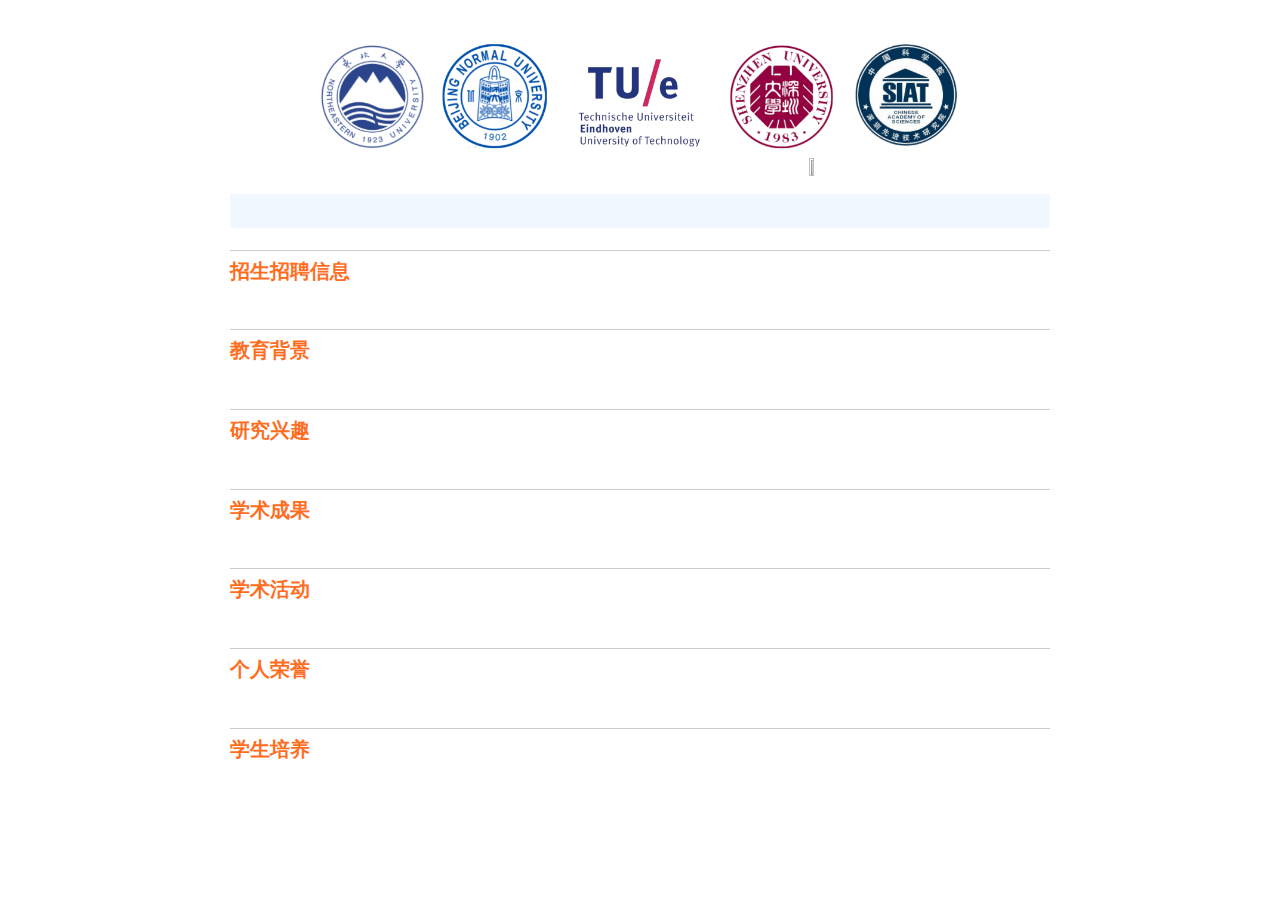
==== index.html @ f5d8425d "Site updated: 2023-06-19 11:44:27" ====
<!DOCTYPE html>
<html>
<head>
    <title>Jincheng Jiang(江锦成)</title>
    <meta charset="UTF-8">
    <meta name="viewport" content="width=device-width, initial-scale=1">
    <link href="https://maxcdn.bootstrapcdn.com/font-awesome/4.7.0/css/font-awesome.min.css" rel="stylesheet">
    <link rel="stylesheet" href="/style.css">
<meta name="generator" content="Hexo 6.1.0"></head>

<body>
    <div id="resume">
    <div id='pic' style="display: flex; align-items: center; justify-content: center;">
        <img src='logos.png' style='width:80%; height:80%;'></img>
    </div>
    <header id="header" class="clear" style='display: flex;'>
        <div style='width:70%'>
            <div>
                <h1 class="name"></h1>
                <h2 class="label"></h2>
            </div>

            <span class="location">
                
            </span>


            <div id="contact">
                
            </div>
            </div>

            <div style="display: flex; align-items: center; justify-content: center;">
                <img src='photo.jpg' style='height: 84%; width: 50%;object-fit: contain'></img>
            </div>
    </header>

    <section class="section main-summary">
        <section>
            <div>
                <p></p>
            </div>
        </section>
    </section>

        <section class="section">
        <header>
            <h2 class="section-title">招生招聘信息</h2>
        </header>
        
    </section>

    <section class="section">
        <header>
            <h2 class="section-title">教育背景</h2>
        </header>

        <section id="education">
            

        </section>
    </section>

<section class="section">
        <header>
            <h2 class="section-title">研究兴趣</h2>
        </header>
        
    </section>


    <section class="section">
        <header>
            <h2 class="section-title">学术成果</h2>
        </header>
        
    </section>

<section class="section">
        <header>
            <h2 class="section-title">学术活动</h2>
        </header>
        
    </section>

    <section class="section">
        <header>
            <h2 class="section-title">个人荣誉</h2>
        </header>
        
    </section>


<section class="section">
        <header>
            <h2 class="section-title">学生培养</h2>
        </header>
        
    </section>


</div>
    <footer>
</footer>
</body>

</html>
---- style.css ----
body {
    line-height: 1;
}

ol,
ul {
    list-style: none;
}

blockquote,
q {
    quotes: none;
}

blockquote:before,
blockquote:after,
q:before,
q:after {
    content: none;
}

table {
    border-collapse: collapse;
    border-spacing: 0;
}


/****************
*	COMMONS
****************/

body,
html {
    font-family: "Helvetica Neue", Helvetica, Arial, "Lucida Grande", sans-serif;
    font-size: 13px;
    color: #40484f;
    font-weight: 400;
    letter-spacing: 0;
    line-height: 1.46153846;
    text-align: left;
    -webkit-text-size-adjust: 100%;
}

p {
    display: block;
    margin-bottom: 1.3em;
}

a {
    color: #0095ff;
    text-decoration: none;
}

a:hover {
    color: #0c65a5;
    text-decoration: underline;
}

ul {
    margin-top: 1rem;
}

li {
    list-style-type: square;
    list-style-position: outside;
    margin-left: 1.3em;
}

.highlights>li>p {
    margin-bottom: 0.5em;
}

h1 {
    font-size: 2rem;
}

h2 {
    font-size: 1.67rem;
}

h3 {
    font-size: 1.27rem;
}

em {
    color: #757575;
}

blockquote {
    margin-bottom: 1em;
}

strong {
    font-weight: 700;
}


/* main container */

#resume {
    padding: 1rem;
    margin-top: 2rem;
}


/* every section wrapper */

.section {
    margin-bottom: 1rem;
}

section .location {
    margin-right: .5em;
    color: #606d76;
    font-weight: 700;
}

#contact {
    margin-top: .5rem;
}

#profiles .item {
    padding: 0;
}

#header>#profiles,
#header>#contact,
#skills,
#languages,
#interests {
    display: -webkit-box;
    display: -moz-box;
    display: -ms-flexbox;
    display: -webkit-flex;
    display: flex;
    -webkit-flex-flow: row wrap;
    flex-flow: row wrap;
    -webkit-justify-content: flex-start;
    justify-content: flex-start;
}

#header>div {
    line-height: 1.5;
}

#header>div>div {
    margin-right: 1.2em;
}

#header h1.name {
    font-size: 2.8rem;
    font-weight: 100;
    line-height: 100%;
}

#header h2.label {
    color: #202931;
    font-size: 1.47rem;
    font-weight: 300;
}

#header .picture {
    width: 11em;
    float: right;
    border-radius: 4px;
}

footer {
    text-align: center;
    color: #40484f;
    font-size: 1rem;
    min-height: 3rem;
    line-height: 3rem;
    margin-top: 1rem;
    margin-bottom: 1rem;
}

.main-summary {
    background: #f1f8ff;
    padding: 1.2em 1em;
    margin-top: 1rem;
}

.main-summary p {
    margin: .15em 0 0;
}

h2.section-title {
    display: inline-block;
    background: #fff;
    padding: 0 1em 0.3em 0;
    color: #ff6d1f;
    text-transform: uppercase;
    font-weight: 600;
    border: none;
    font-size: 1.5rem;
}

.section>header {
    position: relative;
}

.fa {
    margin-right: 0.25em;
}

.section>header::after {
    position: absolute;
    left: 0;
    top: .7em;
    height: 1px;
    background: #ccc;
    content: "";
    width: 100%;
    z-index: -100;
    display: block;
}

.section.main-summary>section {
    margin: 0;
}

.section>section>header {
    font-size: 1.38rem;
    position: relative;
    margin-top: .7em;
}

.section>section>header:first-of-type {
    margin: 0;
}

.section>section>header .space-left {
    position: absolute;
    left: -1.56rem;
    top: 5px;
    color: #aaa;
    line-height: 1;
    opacity: 0;
}

.position,
.company,
.organization,
.institution,
.contribution,
.date,
.area,
.course,
.studyType,
.title,
.awarder {
    display: inline;
}

.position,
.studyType,
.area,
.course,
.title,
.language,
.name {
    font-weight: 600;
}

.company::before,
.organization::before,
.awarder::before {
    content: "at "
}

.company,
.institution,
.contribution,
.organization,
.awarder {
    color: #606d76;
    font-weight: 400;
}

.section header .date {
    font-size: 1rem;
    display: inline-table;
    padding: .1em 0;
    font-weight: 600;
}

ul.keywords,
ul.courses {
    margin-top: .5em;
}

ul.keywords li,
ul.courses li {
    display: inline-block;
    margin: 2px 2px 2px 0;
    padding: 4px 5px 5px;
    font-size: .9rem;
    line-height: 1;
    text-transform: lowercase;
    color: #3e6d8e;
    background-color: #dfeaf1;
    border: 0 solid #dfeaf1;
    white-space: nowrap;
}

ul.keywords li:hover,
ul.courses li:hover {
    background: #dfeaf0;
}

.item {
    padding: .5em 0;
}

.gpa {
    padding-bottom: .5em;
}

.location {
    padding-bottom: .5em;
}

.fa.social {
    font-size: 1.1em;
}


/* Social Media Brand Colors */

.google-plus {
    color: #dd4b39;
}

.tumblr {
    color: #32506d;
}

.foursquare {
    color: #0072b1;
}

.facebook {
    color: #3b5998;
}

.linkedin {
    color: #007bb6;
}

.pinterest {
    color: #cb2027;
}

.dribbble {
    color: #ea4c89;
}

.instagram {
    color: #517fa4;
}

.twitter {
    color: #00aced;
}

.soundcloud {
    color: #ff3a00;
}

.wordpress {
    color: #21759b;
}

.youtube {
    color: #bb0000;
}

.github {
    color: #171515;
}

.stack-overflow {
    color: #828386;
    position: relative;
}

.flickr {
    color: #ff0084;
}

.stack-overflow::after {
    position: absolute;
    left: 0;
    content: '\f16c';
    color: #f68a1f;
    overflow: hidden;
    height: 100%;
}

.telegram {
    color: #2291c3;
}

#languages .item,
#skills .item,
#interests .item {
    width: 15em;
    padding: 0 .5em .5em 0;
    border-bottom: none;
}

#skills .item {
    width: 16em;
}

#skills .item .keywords {
    width: 15em;
}


/* Skill chart */

.level {
    margin-bottom: .5em;
}

.level .bar {
    border: 1px solid #ddd;
    display: block;
    width: 10em;
    height: 5px;
    position: relative;
}

.level .bar::after {
    position: absolute;
    content: " ";
    top: 0;
    left: 0;
    background: black;
    height: 5px;
}

.level.beginner .bar::after {
    background: #EB5F51;
    width: 2.5em;
}

.level.intermediate .bar::after {
    background: #ffdf1f;
    width: 5em;
}

.level.advanced .bar::after,
.level.fluent .bar::after {
    background: #5CB85C;
    width: 7.5em;
}

.level.master .bar::after,
.level.native.speaker .bar::after {
    background: #59C596;
    width: 10em;
}

#references .item {
    padding-left: .5em;
    border-left: 5px solid #ff6d1f;
}

.toggle-item {
    visibility: hidden;
}

/******************
*	HELPER CLASSES
******************/

.clear::after {
    content: "";
    display: table;
    clear: both;
}

.display {
    display: block;
    opacity: 1 !important;
}

.margin1 {
    margin-bottom: .5rem;
}


/****************
*		TABLET
****************/

@media screen and (min-width: 602px) {
    #resume {
        width: 80%;
        margin: 0 auto;
    }
}


/****************
*		LAPTOP
****************/

@media screen and (min-width: 1025px) {
    li {
        margin-left: 1.5em;
    }

    #resume {
        width: 820px;
        margin: 2rem auto;
    }

    .section>section>header .space-left {
        opacity: 1;
        cursor: pointer;
    }

    .section>section {
        margin-left: 1.67rem;
    }

    .toggle-item {
        transform: translate(-9999px);
    }

    .toggle-item+label {
        display: block;
        margin-top: -16px;
    }

    .toggle-item:checked+label:after {
        content: '\f0d7';
    }

    .toggle-item+label:after {
        float: left;
        cursor: pointer;
        margin-left: -20px;
        color: #aaa;
        font-size: 16px;
        content: '\f0da';
        font-family: Fontawesome;
    }

    .toggle-item~.item {
        height: 0;
        opacity: 0;
    }

    .toggle-item:checked~.item {
        height: auto;
        opacity: 1;
        transition: all .5s linear;
    }

    .company::before,
    .institution::before,
    .contribution::before,
    .organization::before,
    .awarder::before {
        content: "| ";
    }

    .header-left {
        float: left;
        width: 70%;
        word-break: normal;
    }

    .section header .date {
        float: right;
        padding: .2em;
    }

    .display {
        display: none;
    }

    .display:not(.none) {
        display: block;
    }
}

@media print {
    #resume {
        margin: 0;
        padding: 0;
        -ms-word-wrap: break-word;
        word-wrap: break-word;
        line-height: 1.3;
        /*font-family: Arial, Georgia, "Lucida Grande", sans-serif;*/
    }

    @page {
        margin: 1cm 1.4cm;
    }

    .item-count {
        display: none;
    }

    .company::before,
    .institution::before,
    .organization::before,
    .awarder::before {
        content: "at ";
    }

    .main-summary {
        padding: 2rem 0;
    }

    .section {
        margin: .8rem 0;
        padding: 0;
    }

    .section header {
        padding-bottom: .15rem;
    }

    .section .location {
        padding-bottom: .15rem;
    }

    .stack-overflow::after {
        content: "";
    }

    .fa.social {
        color: #828386;
    }

    ul {
        margin-top: .4em;
    }

    ul,
    li {
        padding: 0;
    }

    ul.keywords li,
    ul.courses li {
        margin: 0;
        padding: 0;
        font-size: .8rem;
        text-transform: lowercase;
    }

    ul.keywords li::after,
    ul.courses li::after {
        padding: 0 0 0 .1rem;
        content: " |";
    }

    ul.keywords::before,
    ul.courses::before {
        font-size: .8rem;
        font-weight: 600;
    }

    ul.keywords::before {
        content: "Skills acquired: ";
    }

    #skills .keywords::before {
        content: '';
    }

    .section p {
        margin: 0;
        padding: 0;
    }

    ul.courses::before {
        content: "Major courses: ";
    }

    ul.keywords li:last-of-type::after,
    ul.courses li:last-of-type::after {
        content: "";
    }

    .level em {
        font-style: normal;
        padding: .1em 0;
    }

    .level .bar {
        display: none;
    }

    #profiles .item {
        padding: 0;
    }

    .item.display {
        display: block;
        opacity: 1 !important;
    }

    .content{
        text-align: justify;
        float: left;
        color: #5CB85C;
    }
}
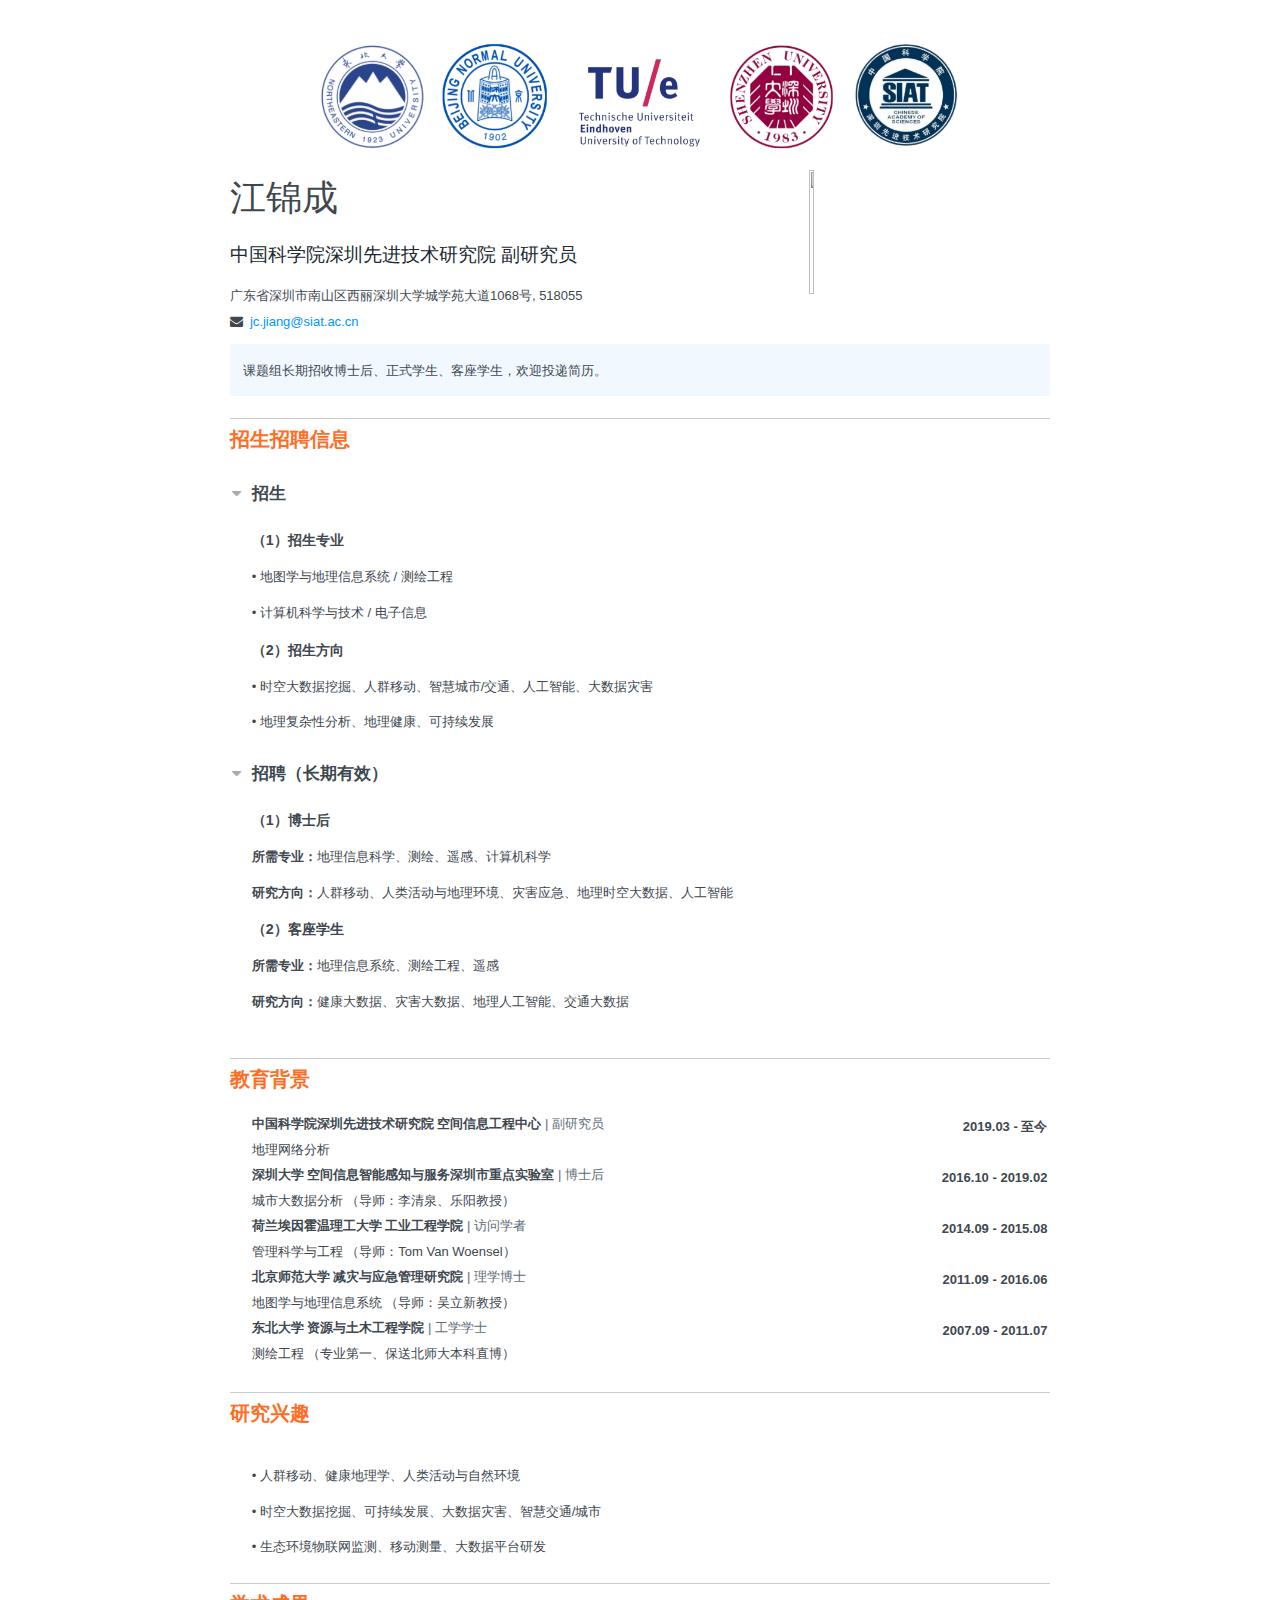
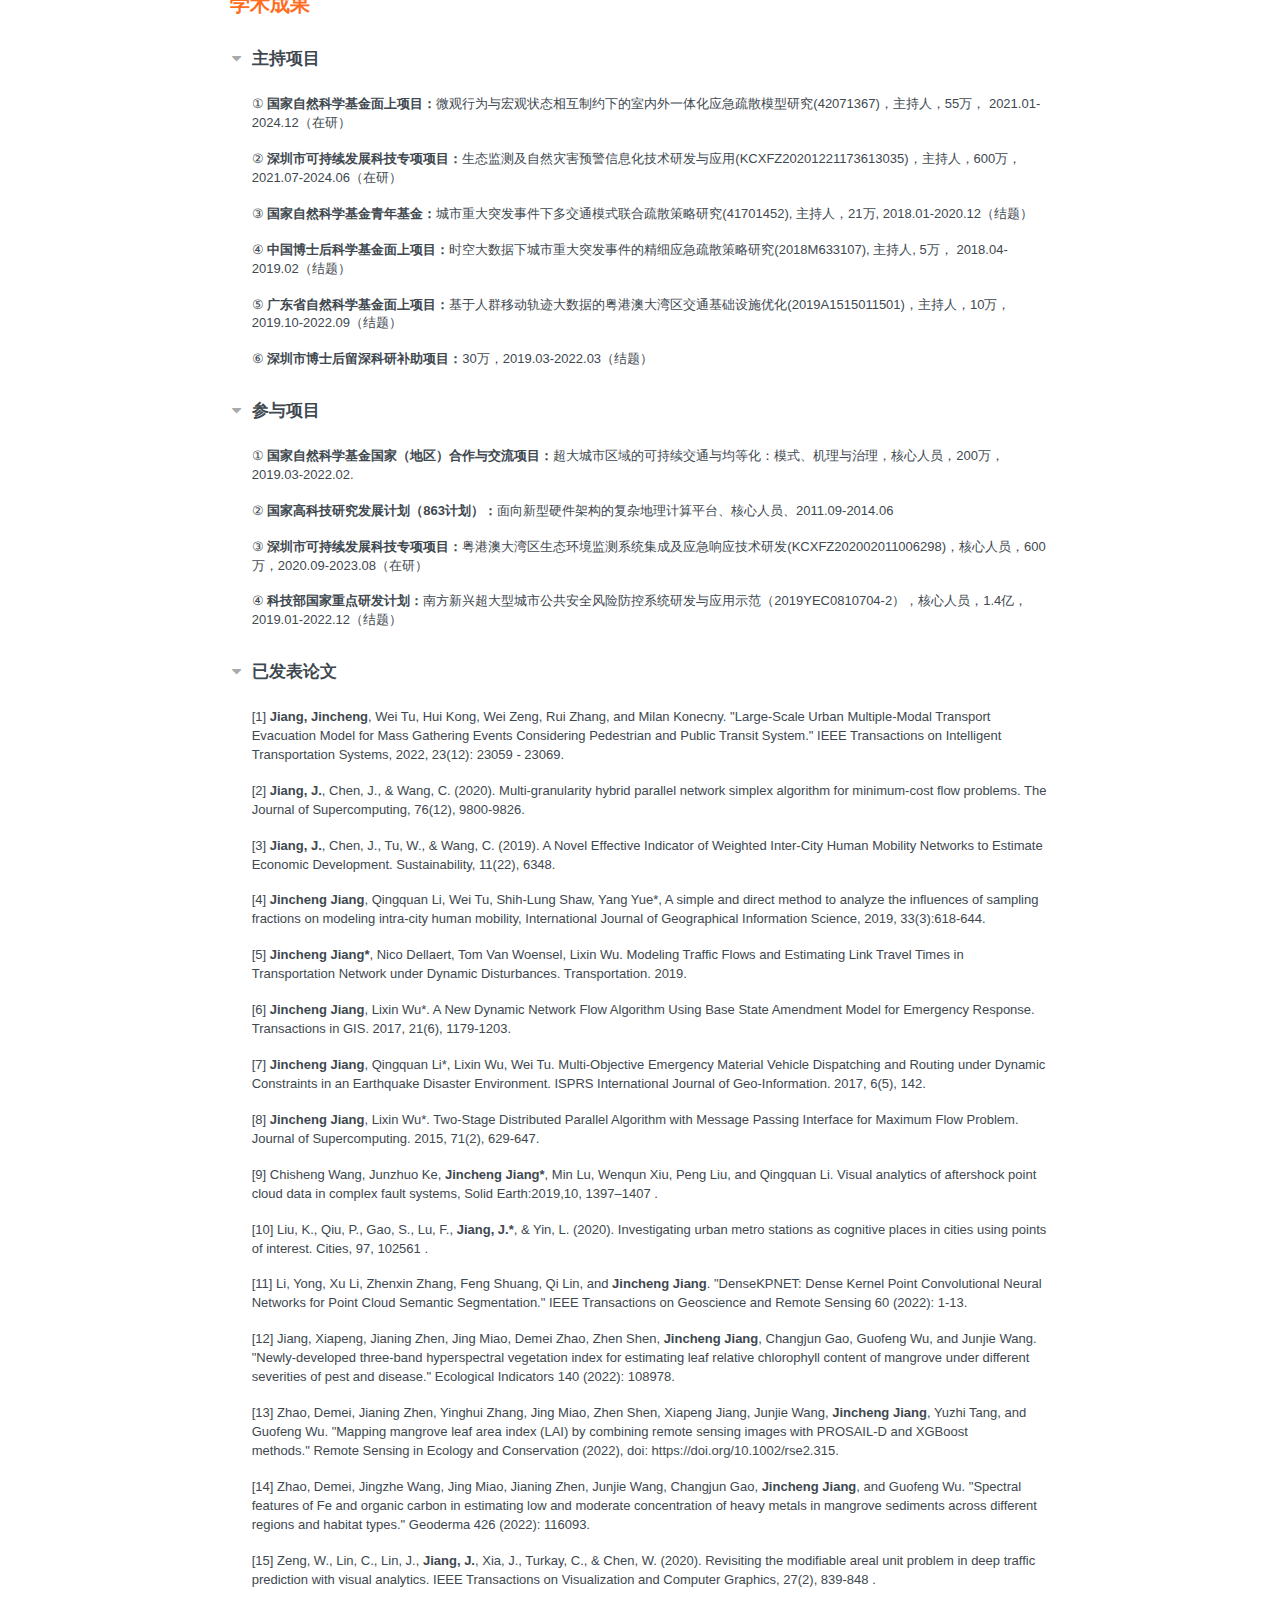
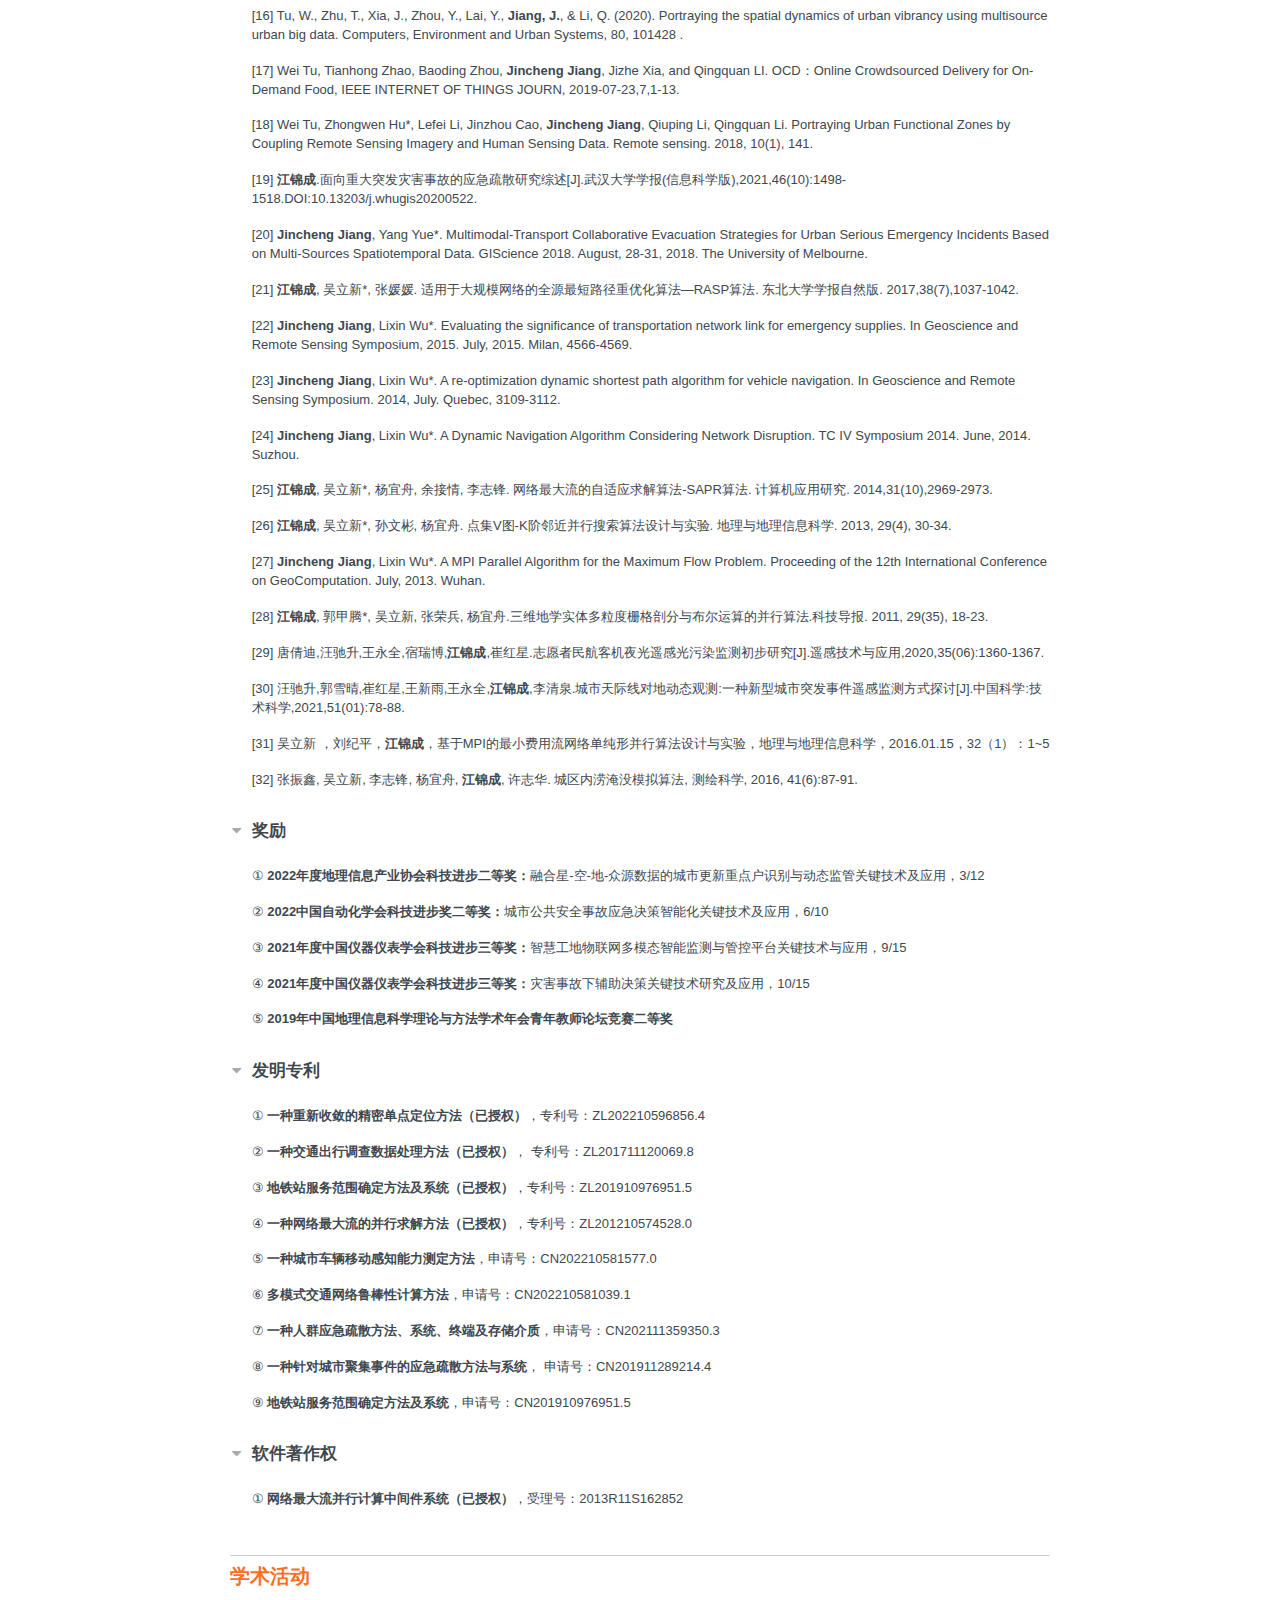
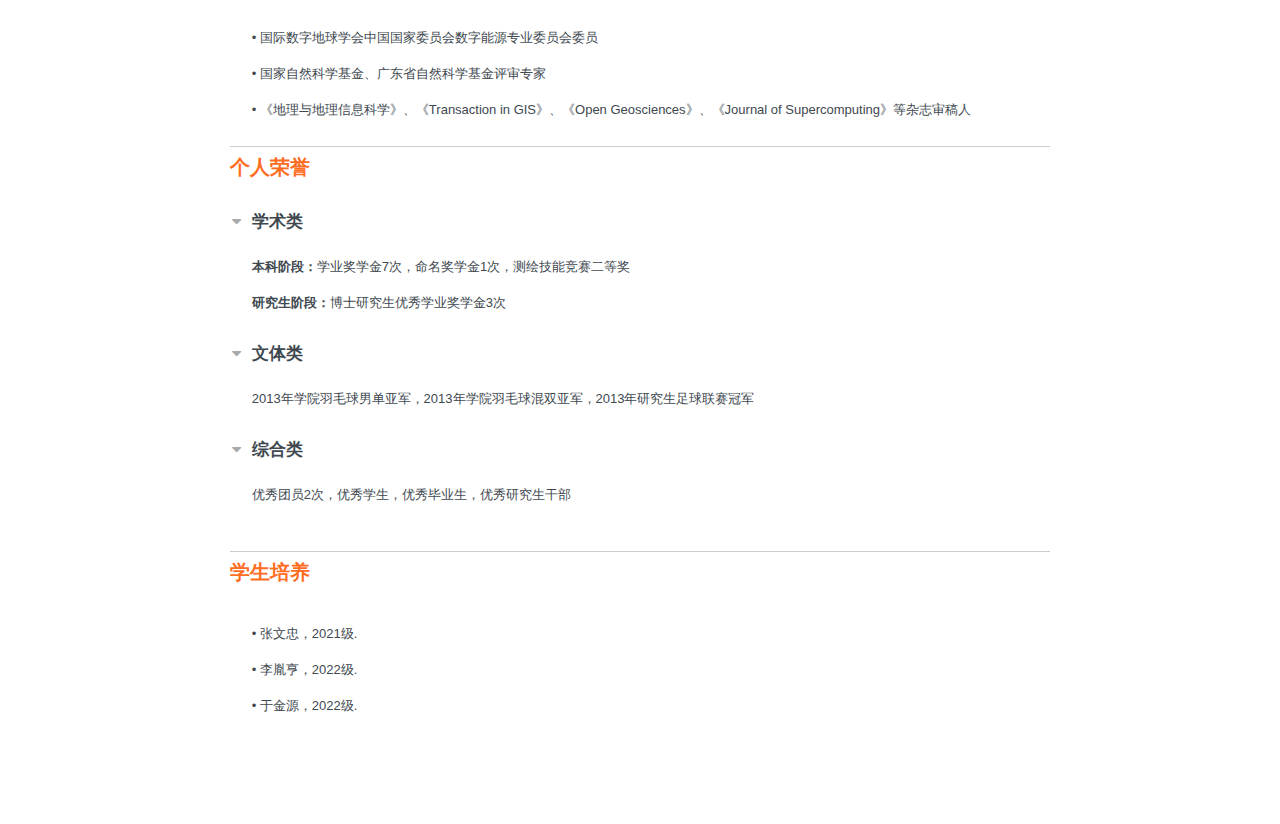
==== commit fa865e6b: "Site updated: 2023-06-19 11:53:36" ====
--- a/index.html
+++ b/index.html
@@ -16,16 +16,23 @@
     <header id="header" class="clear" style='display: flex;'>
         <div style='width:70%'>
             <div>
-                <h1 class="name"></h1>
-                <h2 class="label"></h2>
+                <h1 class="name">江锦成</h1>
+                <h2 class="label">中国科学院深圳先进技术研究院 副研究员</h2>
             </div>
 
             <span class="location">
                 
+                <span class="address">广东省深圳市南山区西丽深圳大学城学苑大道1068号, 518055</span>
+                
             </span>
 
 
             <div id="contact">
+                
+                <div ">
+                    <span class=" fa fa-envelope"></span>
+                    <a target="_blank" href="mailto:jc.jiang@siat.ac.cn">jc.jiang@siat.ac.cn</a>
+                </div>
                 
             </div>
             </div>
@@ -38,7 +45,7 @@
     <section class="section main-summary">
         <section>
             <div>
-                <p></p>
+                <p>课题组长期招收博士后、正式学生、客座学生，欢迎投递简历。</p>
             </div>
         </section>
     </section>
@@ -48,6 +55,94 @@
             <h2 class="section-title">招生招聘信息</h2>
         </header>
         
+        <section id="project">
+            <section class="project-item">
+                <input id="project-item-1" type="checkbox" class="toggle-item" checked="checked">
+                <label for="project-item-1"></label>
+
+                <header>
+                    <div class="header">
+                        <div class="title" style="font-size: 1.3rem;">
+                            招生
+                        </div>
+                    </div>
+                </header>
+
+                <div class="item">
+                    <div class="summary">
+                         
+                            <p></p>
+                            <span style="font-size: 1.1rem;"><b>（1）招生专业 </b></span>
+                            
+                                <p></p>
+                                <span>• 地图学与地理信息系统 / 测绘工程</span>
+                            
+                                <p></p>
+                                <span>• 计算机科学与技术 / 电子信息</span>
+                            
+                            <p></p>
+                        
+                            <p></p>
+                            <span style="font-size: 1.1rem;"><b>（2）招生方向</b></span>
+                            
+                                <p></p>
+                                <span>• 时空大数据挖掘、人群移动、智慧城市/交通、人工智能、大数据灾害</span>
+                            
+                                <p></p>
+                                <span>• 地理复杂性分析、地理健康、可持续发展</span>
+                            
+                            <p></p>
+                        
+                    </div>
+                </div>
+
+            </section>
+        </section>
+        
+        <section id="project">
+            <section class="project-item">
+                <input id="project-item-2" type="checkbox" class="toggle-item" checked="checked">
+                <label for="project-item-2"></label>
+
+                <header>
+                    <div class="header">
+                        <div class="title" style="font-size: 1.3rem;">
+                            招聘（长期有效）
+                        </div>
+                    </div>
+                </header>
+
+                <div class="item">
+                    <div class="summary">
+                         
+                            <p></p>
+                            <span style="font-size: 1.1rem;"><b>（1）博士后 </b></span>
+                            
+                                <p></p>
+                                <span><b>所需专业：</b>地理信息科学、测绘、遥感、计算机科学</span>
+                            
+                                <p></p>
+                                <span><b>研究方向：</b>人群移动、人类活动与地理环境、灾害应急、地理时空大数据、人工智能</span>
+                            
+                            <p></p>
+                        
+                            <p></p>
+                            <span style="font-size: 1.1rem;"><b>（2）客座学生 </b></span>
+                            
+                                <p></p>
+                                <span><b>所需专业：</b>地理信息系统、测绘工程、遥感</span>
+                            
+                                <p></p>
+                                <span><b>研究方向：</b>健康大数据、灾害大数据、地理人工智能、交通大数据</span>
+                            
+                            <p></p>
+                        
+                    </div>
+                </div>
+
+            </section>
+        </section>
+        
     </section>
 
     <section class="section">
@@ -57,6 +152,116 @@
 
         <section id="education">
             
+            <section class="education-item">
+                <header>
+                    <div class="header">
+                        <div class="course">
+                            中国科学院深圳先进技术研究院  空间信息工程中心
+                        </div>
+                        <div class="institution">
+                            副研究员
+                        </div>
+                        <div class="date">
+                            2019.03 -   至今
+                        </div>
+                    </div>
+                </header>
+
+                <div class="item">
+                    <div class="summary">
+                        <strong></strong> <span>地理网络分析</span>
+                    </div>
+                </div>
+            </section>
+            
+            <section class="education-item">
+                <header>
+                    <div class="header">
+                        <div class="course">
+                            深圳大学  空间信息智能感知与服务深圳市重点实验室
+                        </div>
+                        <div class="institution">
+                            博士后
+                        </div>
+                        <div class="date">
+                            2016.10 - 2019.02
+                        </div>
+                    </div>
+                </header>
+
+                <div class="item">
+                    <div class="summary">
+                        <strong></strong> <span>城市大数据分析 （导师：李清泉、乐阳教授）</span>
+                    </div>
+                </div>
+            </section>
+            
+            <section class="education-item">
+                <header>
+                    <div class="header">
+                        <div class="course">
+                            荷兰埃因霍温理工大学  工业工程学院
+                        </div>
+                        <div class="institution">
+                            访问学者
+                        </div>
+                        <div class="date">
+                            2014.09 - 2015.08
+                        </div>
+                    </div>
+                </header>
+
+                <div class="item">
+                    <div class="summary">
+                        <strong></strong> <span>管理科学与工程 （导师：Tom Van Woensel）</span>
+                    </div>
+                </div>
+            </section>
+            
+            <section class="education-item">
+                <header>
+                    <div class="header">
+                        <div class="course">
+                            北京师范大学  减灾与应急管理研究院
+                        </div>
+                        <div class="institution">
+                            理学博士
+                        </div>
+                        <div class="date">
+                            2011.09 - 2016.06
+                        </div>
+                    </div>
+                </header>
+
+                <div class="item">
+                    <div class="summary">
+                        <strong></strong> <span>地图学与地理信息系统 （导师：吴立新教授）</span>
+                    </div>
+                </div>
+            </section>
+            
+            <section class="education-item">
+                <header>
+                    <div class="header">
+                        <div class="course">
+                            东北大学  资源与土木工程学院
+                        </div>
+                        <div class="institution">
+                            工学学士
+                        </div>
+                        <div class="date">
+                            2007.09 - 2011.07
+                        </div>
+                    </div>
+                </header>
+
+                <div class="item">
+                    <div class="summary">
+                        <strong></strong> <span>测绘工程 （专业第一、保送北师大本科直博）</span>
+                    </div>
+                </div>
+            </section>
+            
 
         </section>
     </section>
@@ -66,6 +271,36 @@
             <h2 class="section-title">研究兴趣</h2>
         </header>
         
+        <section id="project">
+            <section class="project-item">
+                    <div class="summary">
+                        <p></p>
+                        <p>• 人群移动、健康地理学、人类活动与自然环境</p>
+                        <p></p>
+                    </div>
+            </section>
+        </section>
+        
+        <section id="project">
+            <section class="project-item">
+                    <div class="summary">
+                        <p></p>
+                        <p>• 时空大数据挖掘、可持续发展、大数据灾害、智慧交通/城市</p>
+                        <p></p>
+                    </div>
+            </section>
+        </section>
+        
+        <section id="project">
+            <section class="project-item">
+                    <div class="summary">
+                        <p></p>
+                        <p>• 生态环境物联网监测、移动测量、大数据平台研发</p>
+                        <p></p>
+                    </div>
+            </section>
+        </section>
+        
     </section>
 
 
@@ -74,6 +309,372 @@
             <h2 class="section-title">学术成果</h2>
         </header>
         
+        <section id="project">
+            <section class="project-item">
+                <input id="project-item-1" type="checkbox" class="toggle-item" checked="checked">
+                <label for="project-item-1"></label>
+
+                <header>
+                    <div class="header">
+                        <div class="title" style="font-size: 1.3rem;">
+                            主持项目
+                        </div>
+                    </div>
+                </header>
+
+
+                <div class="item">
+                    <div class="summary">
+                         
+                            <p></p>
+                            <span style="word-wrap:break-word; text-align: justify;">① <b>国家自然科学基金面上项目：</b>微观行为与宏观状态相互制约下的室内外一体化应急疏散模型研究(42071367)，主持人，55万， 2021.01-2024.12（在研）</span>
+                            <p></p>
+                        
+                            <p></p>
+                            <span style="word-wrap:break-word; text-align: justify;">② <b>深圳市可持续发展科技专项项目：</b>生态监测及自然灾害预警信息化技术研发与应用(KCXFZ20201221173613035)，主持人，600万， 2021.07-2024.06（在研）</span>
+                            <p></p>
+                        
+                            <p></p>
+                            <span style="word-wrap:break-word; text-align: justify;">③ <b>国家自然科学基金青年基金：</b>城市重大突发事件下多交通模式联合疏散策略研究(41701452), 主持人，21万,  2018.01-2020.12（结题）</span>
+                            <p></p>
+                        
+                            <p></p>
+                            <span style="word-wrap:break-word; text-align: justify;">④ <b>中国博士后科学基金面上项目：</b>时空大数据下城市重大突发事件的精细应急疏散策略研究(2018M633107), 主持人, 5万， 2018.04-2019.02（结题）</span>
+                            <p></p>
+                        
+                            <p></p>
+                            <span style="word-wrap:break-word; text-align: justify;">⑤ <b>广东省自然科学基金面上项目：</b>基于人群移动轨迹大数据的粤港澳大湾区交通基础设施优化(2019A1515011501)，主持人，10万， 2019.10-2022.09（结题）</span>
+                            <p></p>
+                        
+                            <p></p>
+                            <span style="word-wrap:break-word; text-align: justify;">⑥ <b>深圳市博士后留深科研补助项目：</b>30万，2019.03-2022.03（结题）</span>
+                            <p></p>
+                        
+                    </div>
+                </div>
+
+            </section>
+        </section>
+        
+        <section id="project">
+            <section class="project-item">
+                <input id="project-item-2" type="checkbox" class="toggle-item" checked="checked">
+                <label for="project-item-2"></label>
+
+                <header>
+                    <div class="header">
+                        <div class="title" style="font-size: 1.3rem;">
+                            参与项目
+                        </div>
+                    </div>
+                </header>
+
+
+                <div class="item">
+                    <div class="summary">
+                         
+                            <p></p>
+                            <span style="word-wrap:break-word; text-align: justify;">① <b>国家自然科学基金国家（地区）合作与交流项目：</b>超大城市区域的可持续交通与均等化：模式、机理与治理，核心人员，200万，2019.03-2022.02.</span>
+                            <p></p>
+                        
+                            <p></p>
+                            <span style="word-wrap:break-word; text-align: justify;">② <b>国家高科技研究发展计划（863计划）：</b>面向新型硬件架构的复杂地理计算平台、核心人员、2011.09-2014.06</span>
+                            <p></p>
+                        
+                            <p></p>
+                            <span style="word-wrap:break-word; text-align: justify;">③ <b>深圳市可持续发展科技专项项目：</b>粤港澳大湾区生态环境监测系统集成及应急响应技术研发(KCXFZ202002011006298)，核心人员，600万，2020.09-2023.08（在研）</span>
+                            <p></p>
+                        
+                            <p></p>
+                            <span style="word-wrap:break-word; text-align: justify;">④ <b>科技部国家重点研发计划：</b>南方新兴超大型城市公共安全风险防控系统研发与应用示范（2019YEC0810704-2），核心人员，1.4亿，2019.01-2022.12（结题）</span>
+                            <p></p>
+                        
+                    </div>
+                </div>
+
+            </section>
+        </section>
+        
+        <section id="project">
+            <section class="project-item">
+                <input id="project-item-3" type="checkbox" class="toggle-item" checked="checked">
+                <label for="project-item-3"></label>
+
+                <header>
+                    <div class="header">
+                        <div class="title" style="font-size: 1.3rem;">
+                            已发表论文
+                        </div>
+                    </div>
+                </header>
+
+
+                <div class="item">
+                    <div class="summary">
+                         
+                            <p></p>
+                            <span style="word-wrap:break-word; text-align: justify;">[1] <b>Jiang, Jincheng</b>, Wei Tu, Hui Kong, Wei Zeng, Rui Zhang, and Milan Konecny. "Large-Scale Urban Multiple-Modal Transport Evacuation Model for Mass Gathering Events Considering Pedestrian and Public Transit System." IEEE Transactions on Intelligent Transportation Systems, 2022, 23(12): 23059 - 23069.</span>
+                            <p></p>
+                        
+                            <p></p>
+                            <span style="word-wrap:break-word; text-align: justify;">[2] <b>Jiang, J.</b>, Chen, J., & Wang, C. (2020). Multi-granularity hybrid parallel network simplex algorithm for minimum-cost flow problems. The Journal of Supercomputing, 76(12), 9800-9826.</span>
+                            <p></p>
+                        
+                            <p></p>
+                            <span style="word-wrap:break-word; text-align: justify;">[3] <b>Jiang, J.</b>, Chen, J., Tu, W., & Wang, C. (2019). A Novel Effective Indicator of Weighted Inter-City Human Mobility Networks to Estimate Economic Development. Sustainability, 11(22), 6348.</span>
+                            <p></p>
+                        
+                            <p></p>
+                            <span style="word-wrap:break-word; text-align: justify;">[4] <b>Jincheng Jiang</b>, Qingquan Li, Wei Tu, Shih-Lung Shaw, Yang Yue*, A simple and direct method to analyze the influences of sampling fractions on modeling intra-city human mobility, International Journal of Geographical Information Science, 2019, 33(3):618-644.</span>
+                            <p></p>
+                        
+                            <p></p>
+                            <span style="word-wrap:break-word; text-align: justify;">[5] <b>Jincheng Jiang*</b>, Nico Dellaert, Tom Van Woensel, Lixin Wu. Modeling Traffic Flows and Estimating Link Travel Times in Transportation Network under Dynamic Disturbances. Transportation. 2019. </span>
+                            <p></p>
+                        
+                            <p></p>
+                            <span style="word-wrap:break-word; text-align: justify;">[6] <b>Jincheng Jiang</b>, Lixin Wu*. A New Dynamic Network Flow Algorithm Using Base State Amendment Model for Emergency Response. Transactions in GIS. 2017, 21(6), 1179-1203.</span>
+                            <p></p>
+                        
+                            <p></p>
+                            <span style="word-wrap:break-word; text-align: justify;">[7] <b>Jincheng Jiang</b>, Qingquan Li*, Lixin Wu, Wei Tu. Multi-Objective Emergency Material Vehicle Dispatching and Routing under Dynamic Constraints in an Earthquake Disaster Environment. ISPRS International Journal of Geo-Information. 2017, 6(5), 142.</span>
+                            <p></p>
+                        
+                            <p></p>
+                            <span style="word-wrap:break-word; text-align: justify;">[8] <b>Jincheng Jiang</b>, Lixin Wu*. Two-Stage Distributed Parallel Algorithm with Message Passing Interface for Maximum Flow Problem. Journal of Supercomputing. 2015, 71(2), 629-647.</span>
+                            <p></p>
+                        
+                            <p></p>
+                            <span style="word-wrap:break-word; text-align: justify;">[9] Chisheng Wang, Junzhuo Ke, <b>Jincheng Jiang*</b>, Min Lu, Wenqun Xiu, Peng Liu, and Qingquan Li. Visual analytics of aftershock point cloud data in complex fault systems, Solid Earth:2019,10, 1397–1407 .</span>
+                            <p></p>
+                        
+                            <p></p>
+                            <span style="word-wrap:break-word; text-align: justify;">[10] Liu, K., Qiu, P., Gao, S., Lu, F., <b>Jiang, J.*</b>, & Yin, L. (2020). Investigating urban metro stations as cognitive places in cities using points of interest. Cities, 97, 102561 .</span>
+                            <p></p>
+                        
+                            <p></p>
+                            <span style="word-wrap:break-word; text-align: justify;">[11] Li, Yong, Xu Li, Zhenxin Zhang, Feng Shuang, Qi Lin, and <b>Jincheng Jiang</b>. "DenseKPNET: Dense Kernel Point Convolutional Neural Networks for Point Cloud Semantic Segmentation." IEEE Transactions on Geoscience and Remote Sensing 60 (2022): 1-13.</span>
+                            <p></p>
+                        
+                            <p></p>
+                            <span style="word-wrap:break-word; text-align: justify;">[12] Jiang, Xiapeng, Jianing Zhen, Jing Miao, Demei Zhao, Zhen Shen, <b>Jincheng Jiang</b>, Changjun Gao, Guofeng Wu, and Junjie Wang. "Newly-developed three-band hyperspectral vegetation index for estimating leaf relative chlorophyll content of mangrove under different severities of pest and disease." Ecological Indicators 140 (2022): 108978.</span>
+                            <p></p>
+                        
+                            <p></p>
+                            <span style="word-wrap:break-word; text-align: justify;">[13] Zhao, Demei, Jianing Zhen, Yinghui Zhang, Jing Miao, Zhen Shen, Xiapeng Jiang, Junjie Wang, <b>Jincheng Jiang</b>, Yuzhi Tang, and Guofeng Wu. "Mapping mangrove leaf area index (LAI) by combining remote sensing images with PROSAIL‐D and XGBoost methods." Remote Sensing in Ecology and Conservation (2022), doi: https://doi.org/10.1002/rse2.315.</span>
+                            <p></p>
+                        
+                            <p></p>
+                            <span style="word-wrap:break-word; text-align: justify;">[14] Zhao, Demei, Jingzhe Wang, Jing Miao, Jianing Zhen, Junjie Wang, Changjun Gao, <b>Jincheng Jiang</b>, and Guofeng Wu. "Spectral features of Fe and organic carbon in estimating low and moderate concentration of heavy metals in mangrove sediments across different regions and habitat types." Geoderma 426 (2022): 116093.</span>
+                            <p></p>
+                        
+                            <p></p>
+                            <span style="word-wrap:break-word; text-align: justify;">[15] Zeng, W., Lin, C., Lin, J., <b>Jiang, J.</b>, Xia, J., Turkay, C., & Chen, W. (2020). Revisiting the modifiable areal unit problem in deep traffic prediction with visual analytics. IEEE Transactions on Visualization and Computer Graphics, 27(2), 839-848 .</span>
+                            <p></p>
+                        
+                            <p></p>
+                            <span style="word-wrap:break-word; text-align: justify;">[16] Tu, W., Zhu, T., Xia, J., Zhou, Y., Lai, Y., <b>Jiang, J.</b>, & Li, Q. (2020). Portraying the spatial dynamics of urban vibrancy using multisource urban big data. Computers, Environment and Urban Systems, 80, 101428 .</span>
+                            <p></p>
+                        
+                            <p></p>
+                            <span style="word-wrap:break-word; text-align: justify;">[17] Wei Tu, Tianhong Zhao, Baoding Zhou, <b>Jincheng Jiang</b>, Jizhe Xia, and Qingquan LI. OCD：Online Crowdsourced Delivery for On-Demand Food, IEEE INTERNET OF THINGS JOURN, 2019-07-23,7,1-13.</span>
+                            <p></p>
+                        
+                            <p></p>
+                            <span style="word-wrap:break-word; text-align: justify;">[18] Wei Tu, Zhongwen Hu*, Lefei Li, Jinzhou Cao, <b>Jincheng Jiang</b>, Qiuping Li, Qingquan Li. Portraying Urban Functional Zones by Coupling Remote Sensing Imagery and Human Sensing Data. Remote sensing. 2018, 10(1), 141.</span>
+                            <p></p>
+                        
+                            <p></p>
+                            <span style="word-wrap:break-word; text-align: justify;">[19] <b>江锦成</b>.面向重大突发灾害事故的应急疏散研究综述[J].武汉大学学报(信息科学版),2021,46(10):1498-1518.DOI:10.13203/j.whugis20200522.</span>
+                            <p></p>
+                        
+                            <p></p>
+                            <span style="word-wrap:break-word; text-align: justify;">[20] <b>Jincheng Jiang</b>, Yang Yue*. Multimodal-Transport Collaborative Evacuation Strategies for Urban Serious Emergency Incidents Based on Multi-Sources Spatiotemporal Data. GIScience 2018. August, 28-31, 2018. The University of Melbourne.</span>
+                            <p></p>
+                        
+                            <p></p>
+                            <span style="word-wrap:break-word; text-align: justify;">[21] <b>江锦成</b>, 吴立新*, 张媛媛. 适用于大规模网络的全源最短路径重优化算法—RASP算法. 东北大学学报自然版. 2017,38(7),1037-1042.</span>
+                            <p></p>
+                        
+                            <p></p>
+                            <span style="word-wrap:break-word; text-align: justify;">[22] <b>Jincheng Jiang</b>, Lixin Wu*. Evaluating the significance of transportation network link for emergency supplies. In Geoscience and Remote Sensing Symposium, 2015. July, 2015. Milan, 4566-4569.</span>
+                            <p></p>
+                        
+                            <p></p>
+                            <span style="word-wrap:break-word; text-align: justify;">[23] <b>Jincheng Jiang</b>, Lixin Wu*. A re-optimization dynamic shortest path algorithm for vehicle navigation. In Geoscience and Remote Sensing Symposium. 2014, July. Quebec, 3109-3112.</span>
+                            <p></p>
+                        
+                            <p></p>
+                            <span style="word-wrap:break-word; text-align: justify;">[24] <b>Jincheng Jiang</b>, Lixin Wu*. A Dynamic Navigation Algorithm Considering Network Disruption. TC IV Symposium 2014. June, 2014. Suzhou.</span>
+                            <p></p>
+                        
+                            <p></p>
+                            <span style="word-wrap:break-word; text-align: justify;">[25] <b>江锦成</b>, 吴立新*, 杨宜舟, 余接情, 李志锋. 网络最大流的自适应求解算法-SAPR算法. 计算机应用研究. 2014,31(10),2969-2973.</span>
+                            <p></p>
+                        
+                            <p></p>
+                            <span style="word-wrap:break-word; text-align: justify;">[26] <b>江锦成</b>, 吴立新*, 孙文彬, 杨宜舟. 点集V图-K阶邻近并行搜索算法设计与实验. 地理与地理信息科学. 2013, 29(4), 30-34.</span>
+                            <p></p>
+                        
+                            <p></p>
+                            <span style="word-wrap:break-word; text-align: justify;">[27] <b>Jincheng Jiang</b>, Lixin Wu*. A MPI Parallel Algorithm for the Maximum Flow Problem. Proceeding of the 12th International Conference on GeoComputation. July, 2013. Wuhan.</span>
+                            <p></p>
+                        
+                            <p></p>
+                            <span style="word-wrap:break-word; text-align: justify;">[28] <b>江锦成</b>, 郭甲腾*, 吴立新, 张荣兵, 杨宜舟.三维地学实体多粒度栅格剖分与布尔运算的并行算法.科技导报. 2011, 29(35), 18-23.</span>
+                            <p></p>
+                        
+                            <p></p>
+                            <span style="word-wrap:break-word; text-align: justify;">[29] 唐倩迪,汪驰升,王永全,宿瑞博,<b>江锦成</b>,崔红星.志愿者民航客机夜光遥感光污染监测初步研究[J].遥感技术与应用,2020,35(06):1360-1367.</span>
+                            <p></p>
+                        
+                            <p></p>
+                            <span style="word-wrap:break-word; text-align: justify;">[30] 汪驰升,郭雪晴,崔红星,王新雨,王永全,<b>江锦成</b>,李清泉.城市天际线对地动态观测:一种新型城市突发事件遥感监测方式探讨[J].中国科学:技术科学,2021,51(01):78-88.</span>
+                            <p></p>
+                        
+                            <p></p>
+                            <span style="word-wrap:break-word; text-align: justify;">[31] 吴立新 ，刘纪平，<b>江锦成</b>，基于MPI的最小费用流网络单纯形并行算法设计与实验，地理与地理信息科学，2016.01.15，32（1）：1~5</span>
+                            <p></p>
+                        
+                            <p></p>
+                            <span style="word-wrap:break-word; text-align: justify;">[32] 张振鑫, 吴立新, 李志锋, 杨宜舟, <b>江锦成</b>, 许志华. 城区内涝淹没模拟算法, 测绘科学, 2016, 41(6):87-91.</span>
+                            <p></p>
+                        
+                    </div>
+                </div>
+
+            </section>
+        </section>
+        
+        <section id="project">
+            <section class="project-item">
+                <input id="project-item-4" type="checkbox" class="toggle-item" checked="checked">
+                <label for="project-item-4"></label>
+
+                <header>
+                    <div class="header">
+                        <div class="title" style="font-size: 1.3rem;">
+                            奖励
+                        </div>
+                    </div>
+                </header>
+
+
+                <div class="item">
+                    <div class="summary">
+                         
+                            <p></p>
+                            <span style="word-wrap:break-word; text-align: justify;">① <b>2022年度地理信息产业协会科技进步二等奖：</b>融合星-空-地-众源数据的城市更新重点户识别与动态监管关键技术及应用，3/12</span>
+                            <p></p>
+                        
+                            <p></p>
+                            <span style="word-wrap:break-word; text-align: justify;">② <b>2022中国自动化学会科技进步奖二等奖：</b>城市公共安全事故应急决策智能化关键技术及应用，6/10</span>
+                            <p></p>
+                        
+                            <p></p>
+                            <span style="word-wrap:break-word; text-align: justify;">③ <b>2021年度中国仪器仪表学会科技进步三等奖：</b>智慧工地物联网多模态智能监测与管控平台关键技术与应用，9/15</span>
+                            <p></p>
+                        
+                            <p></p>
+                            <span style="word-wrap:break-word; text-align: justify;">④ <b>2021年度中国仪器仪表学会科技进步三等奖：</b>灾害事故下辅助决策关键技术研究及应用，10/15</span>
+                            <p></p>
+                        
+                            <p></p>
+                            <span style="word-wrap:break-word; text-align: justify;">⑤ <b>2019年中国地理信息科学理论与方法学术年会青年教师论坛竞赛二等奖</b></span>
+                            <p></p>
+                        
+                    </div>
+                </div>
+
+            </section>
+        </section>
+        
+        <section id="project">
+            <section class="project-item">
+                <input id="project-item-5" type="checkbox" class="toggle-item" checked="checked">
+                <label for="project-item-5"></label>
+
+                <header>
+                    <div class="header">
+                        <div class="title" style="font-size: 1.3rem;">
+                            发明专利
+                        </div>
+                    </div>
+                </header>
+
+
+                <div class="item">
+                    <div class="summary">
+                         
+                            <p></p>
+                            <span style="word-wrap:break-word; text-align: justify;">① <b>一种重新收敛的精密单点定位方法（已授权）</b>，专利号：ZL202210596856.4</span>
+                            <p></p>
+                        
+                            <p></p>
+                            <span style="word-wrap:break-word; text-align: justify;">② <b>一种交通出行调查数据处理方法（已授权）</b>， 专利号：ZL201711120069.8</span>
+                            <p></p>
+                        
+                            <p></p>
+                            <span style="word-wrap:break-word; text-align: justify;">③ <b>地铁站服务范围确定方法及系统（已授权）</b>，专利号：ZL201910976951.5</span>
+                            <p></p>
+                        
+                            <p></p>
+                            <span style="word-wrap:break-word; text-align: justify;">④ <b>一种网络最大流的并行求解方法（已授权）</b>，专利号：ZL201210574528.0</span>
+                            <p></p>
+                        
+                            <p></p>
+                            <span style="word-wrap:break-word; text-align: justify;">⑤ <b>一种城市车辆移动感知能力测定方法</b>，申请号：CN202210581577.0</span>
+                            <p></p>
+                        
+                            <p></p>
+                            <span style="word-wrap:break-word; text-align: justify;">⑥ <b>多模式交通网络鲁棒性计算方法</b>，申请号：CN202210581039.1</span>
+                            <p></p>
+                        
+                            <p></p>
+                            <span style="word-wrap:break-word; text-align: justify;">⑦ <b>一种人群应急疏散方法、系统、终端及存储介质</b>，申请号：CN202111359350.3</span>
+                            <p></p>
+                        
+                            <p></p>
+                            <span style="word-wrap:break-word; text-align: justify;">⑧ <b>一种针对城市聚集事件的应急疏散方法与系统</b>， 申请号：CN201911289214.4</span>
+                            <p></p>
+                        
+                            <p></p>
+                            <span style="word-wrap:break-word; text-align: justify;">⑨ <b>地铁站服务范围确定方法及系统</b>，申请号：CN201910976951.5</span>
+                            <p></p>
+                        
+                    </div>
+                </div>
+
+            </section>
+        </section>
+        
+        <section id="project">
+            <section class="project-item">
+                <input id="project-item-6" type="checkbox" class="toggle-item" checked="checked">
+                <label for="project-item-6"></label>
+
+                <header>
+                    <div class="header">
+                        <div class="title" style="font-size: 1.3rem;">
+                            软件著作权
+                        </div>
+                    </div>
+                </header>
+
+
+                <div class="item">
+                    <div class="summary">
+                         
+                            <p></p>
+                            <span style="word-wrap:break-word; text-align: justify;">① <b>网络最大流并行计算中间件系统（已授权）</b>，受理号：2013R11S162852</span>
+                            <p></p>
+                        
+                    </div>
+                </div>
+
+            </section>
+        </section>
+        
     </section>
 
 <section class="section">
@@ -81,6 +682,36 @@
             <h2 class="section-title">学术活动</h2>
         </header>
         
+        <section id="project">
+            <section class="project-item">
+                    <div class="summary">
+                        <p></p>
+                        <p>• 国际数字地球学会中国国家委员会数字能源专业委员会委员</p>
+                        <p></p>
+                    </div>
+            </section>
+        </section>
+        
+        <section id="project">
+            <section class="project-item">
+                    <div class="summary">
+                        <p></p>
+                        <p>• 国家自然科学基金、广东省自然科学基金评审专家</p>
+                        <p></p>
+                    </div>
+            </section>
+        </section>
+        
+        <section id="project">
+            <section class="project-item">
+                    <div class="summary">
+                        <p></p>
+                        <p>• 《地理与地理信息科学》、《Transaction in GIS》、《Open Geosciences》、《Journal of Supercomputing》等杂志审稿人</p>
+                        <p></p>
+                    </div>
+            </section>
+        </section>
+        
     </section>
 
     <section class="section">
@@ -88,6 +719,88 @@
             <h2 class="section-title">个人荣誉</h2>
         </header>
         
+        <section id="project">
+            <section class="project-item">
+                <input id="project-item-1" type="checkbox" class="toggle-item" checked="checked">
+                <label for="project-item-1"></label>
+
+                <header>
+                    <div class="header">
+                        <div class="title" style="font-size: 1.3rem;">
+                            学术类
+                        </div>
+                    </div>
+                </header>
+
+                <div class="item">
+                    <div class="summary">
+                         
+                            <p></p>
+                            <span><b>本科阶段：</b>学业奖学金7次，命名奖学金1次，测绘技能竞赛二等奖</span>
+                            <p></p>
+                        
+                            <p></p>
+                            <span><b>研究生阶段：</b>博士研究生优秀学业奖学金3次</span>
+                            <p></p>
+                        
+                    </div>
+                </div>
+
+            </section>
+        </section>
+        
+        <section id="project">
+            <section class="project-item">
+                <input id="project-item-2" type="checkbox" class="toggle-item" checked="checked">
+                <label for="project-item-2"></label>
+
+                <header>
+                    <div class="header">
+                        <div class="title" style="font-size: 1.3rem;">
+                            文体类
+                        </div>
+                    </div>
+                </header>
+
+                <div class="item">
+                    <div class="summary">
+                         
+                            <p></p>
+                            <span>2013年学院羽毛球男单亚军，2013年学院羽毛球混双亚军，2013年研究生足球联赛冠军</span>
+                            <p></p>
+                        
+                    </div>
+                </div>
+
+            </section>
+        </section>
+        
+        <section id="project">
+            <section class="project-item">
+                <input id="project-item-3" type="checkbox" class="toggle-item" checked="checked">
+                <label for="project-item-3"></label>
+
+                <header>
+                    <div class="header">
+                        <div class="title" style="font-size: 1.3rem;">
+                            综合类
+                        </div>
+                    </div>
+                </header>
+
+                <div class="item">
+                    <div class="summary">
+                         
+                            <p></p>
+                            <span>优秀团员2次，优秀学生，优秀毕业生，优秀研究生干部</span>
+                            <p></p>
+                        
+                    </div>
+                </div>
+
+            </section>
+        </section>
+        
     </section>
 
 
@@ -96,6 +809,36 @@
             <h2 class="section-title">学生培养</h2>
         </header>
         
+        <section id="project">
+            <section class="project-item">
+                    <div class="summary">
+                        <p></p>
+                        <p>• 张文忠，2021级.</p>
+                        <p></p>
+                    </div>
+            </section>
+        </section>
+        
+        <section id="project">
+            <section class="project-item">
+                    <div class="summary">
+                        <p></p>
+                        <p>• 李胤亨，2022级.</p>
+                        <p></p>
+                    </div>
+            </section>
+        </section>
+        
+        <section id="project">
+            <section class="project-item">
+                    <div class="summary">
+                        <p></p>
+                        <p>• 于金源，2022级.</p>
+                        <p></p>
+                    </div>
+            </section>
+        </section>
+        
     </section>
 
 
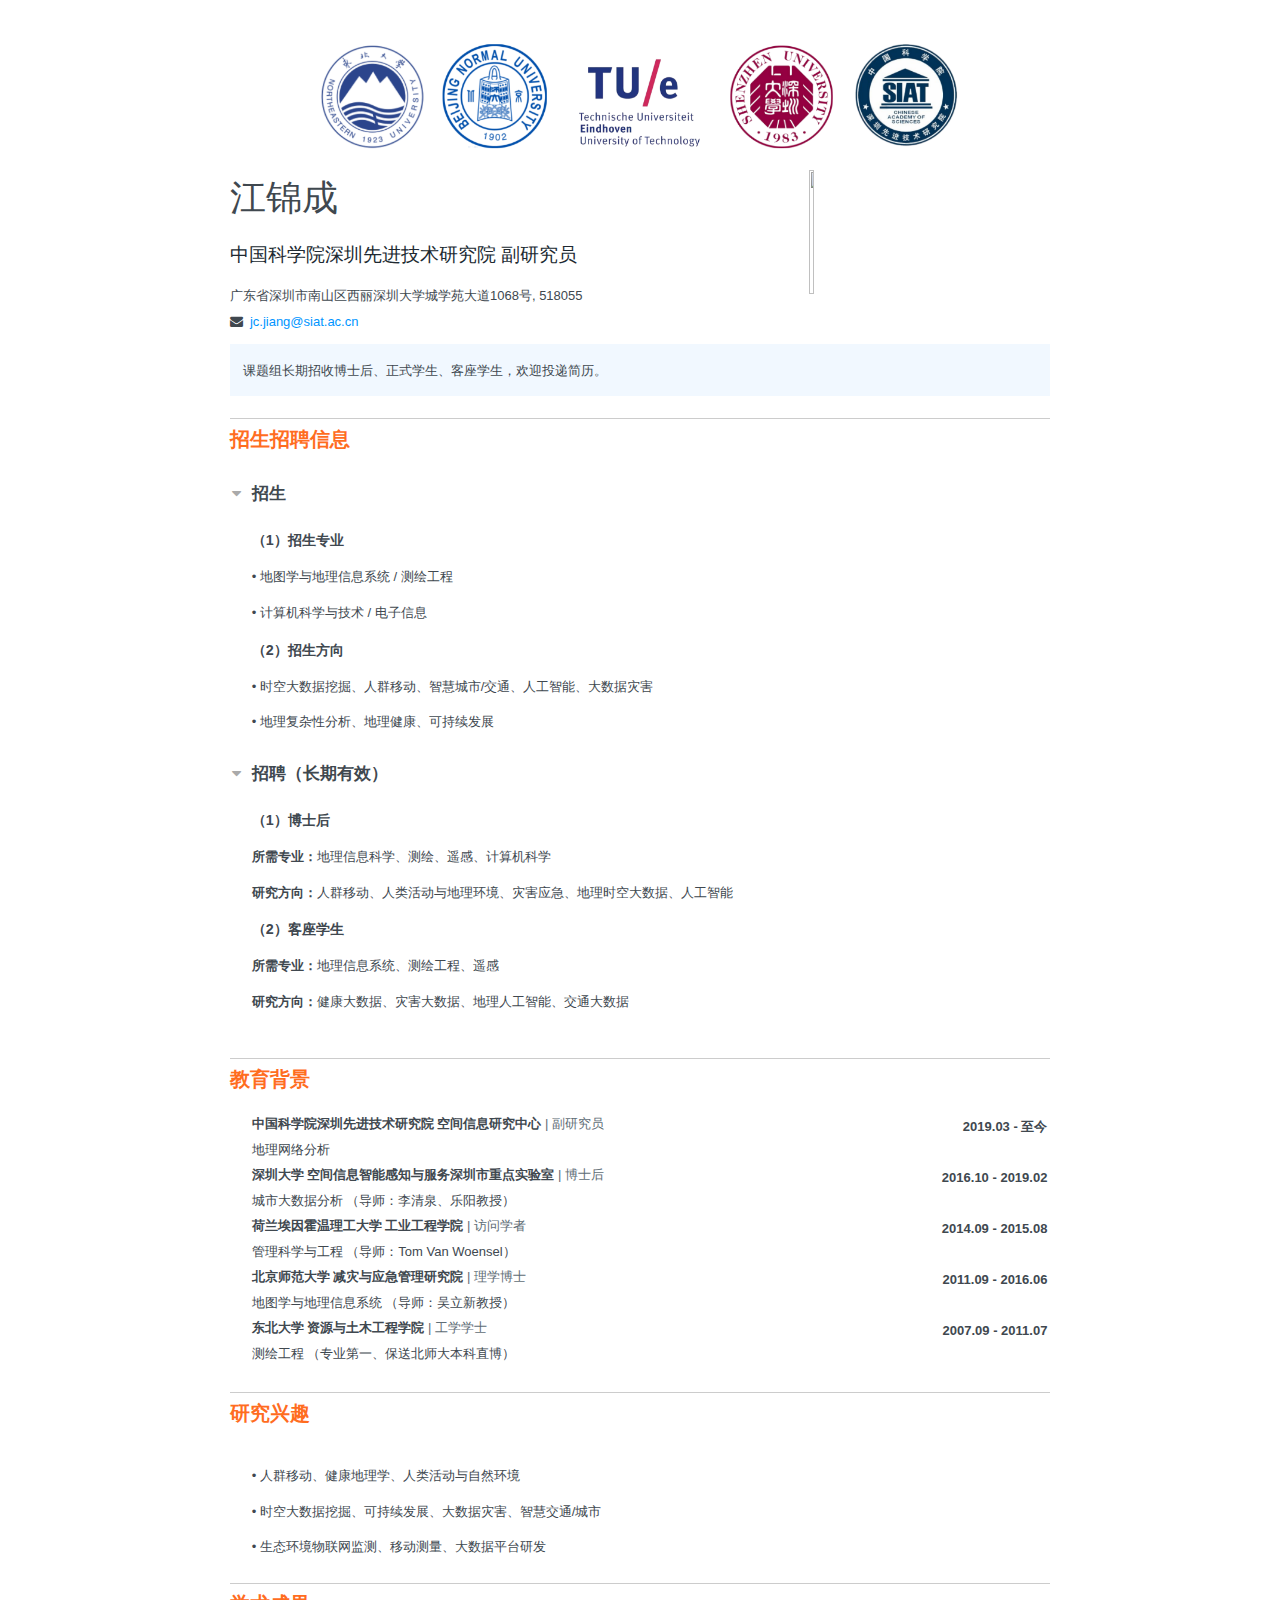
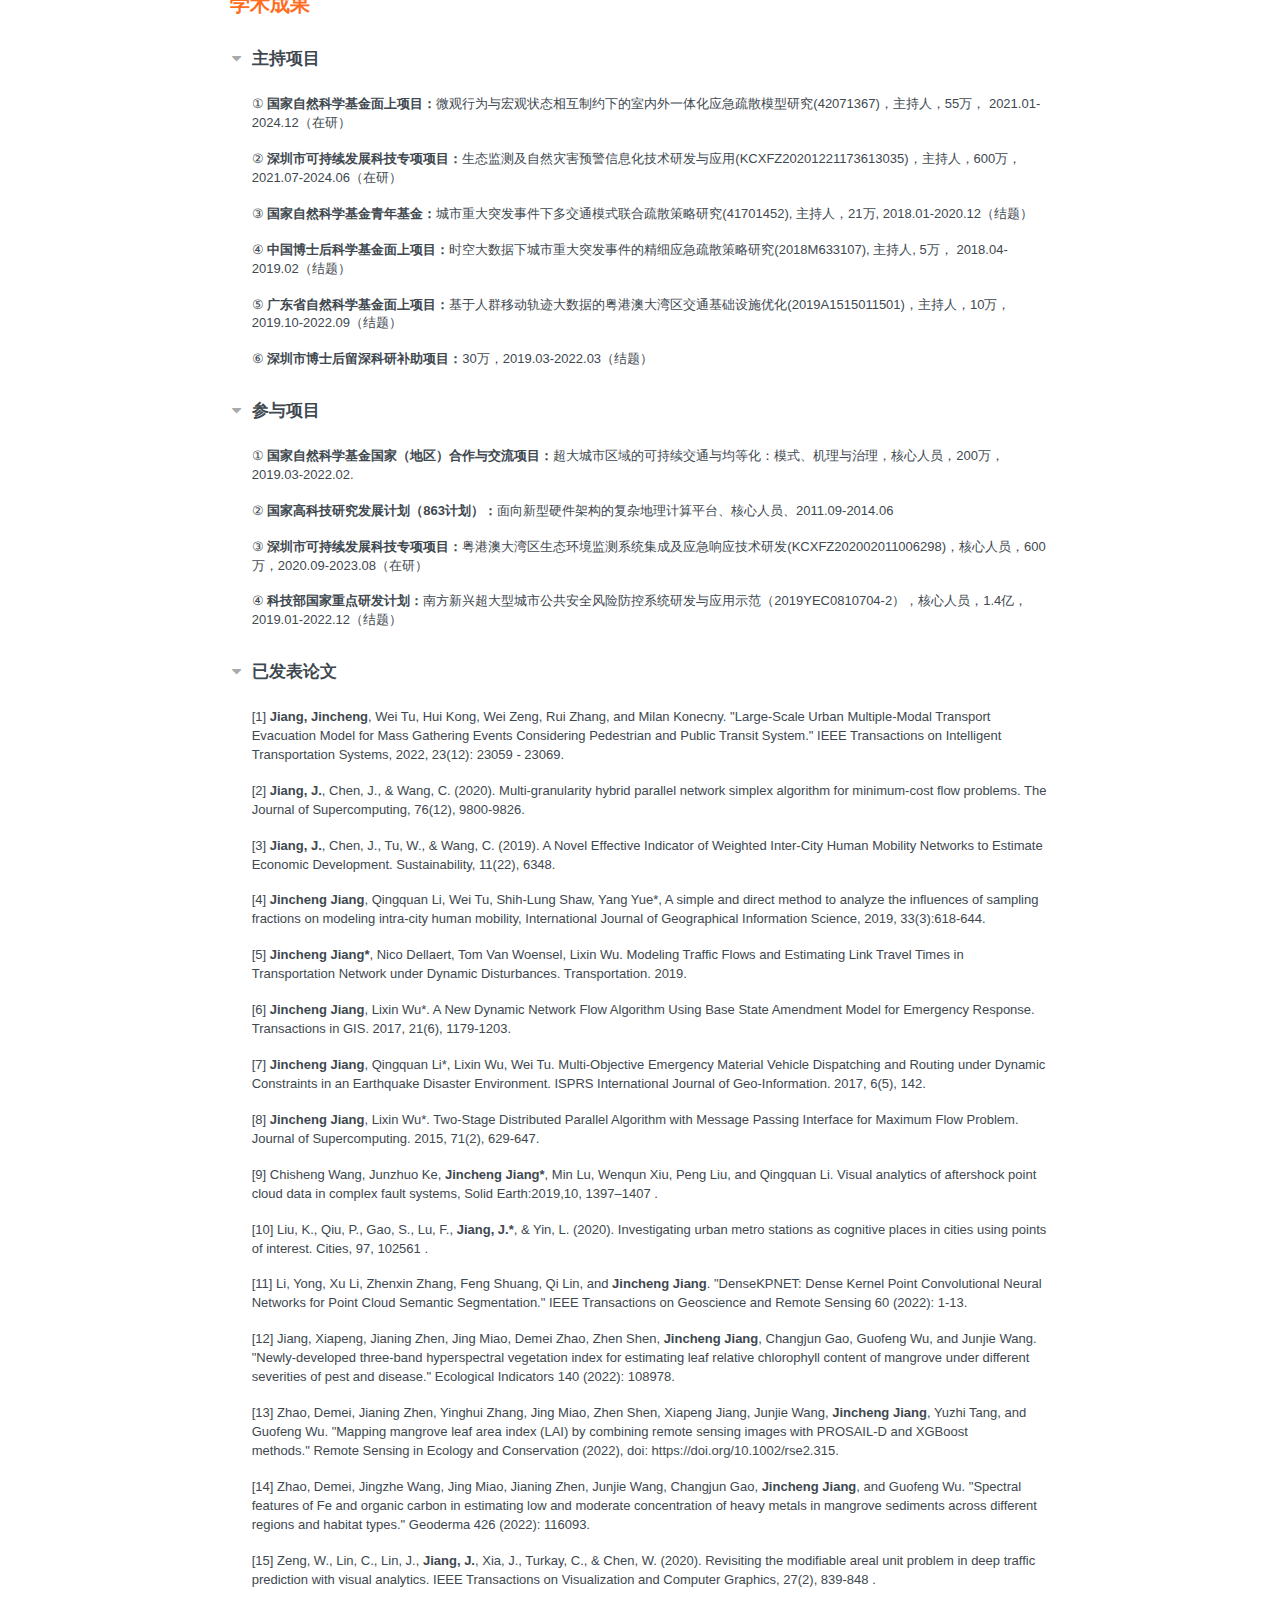
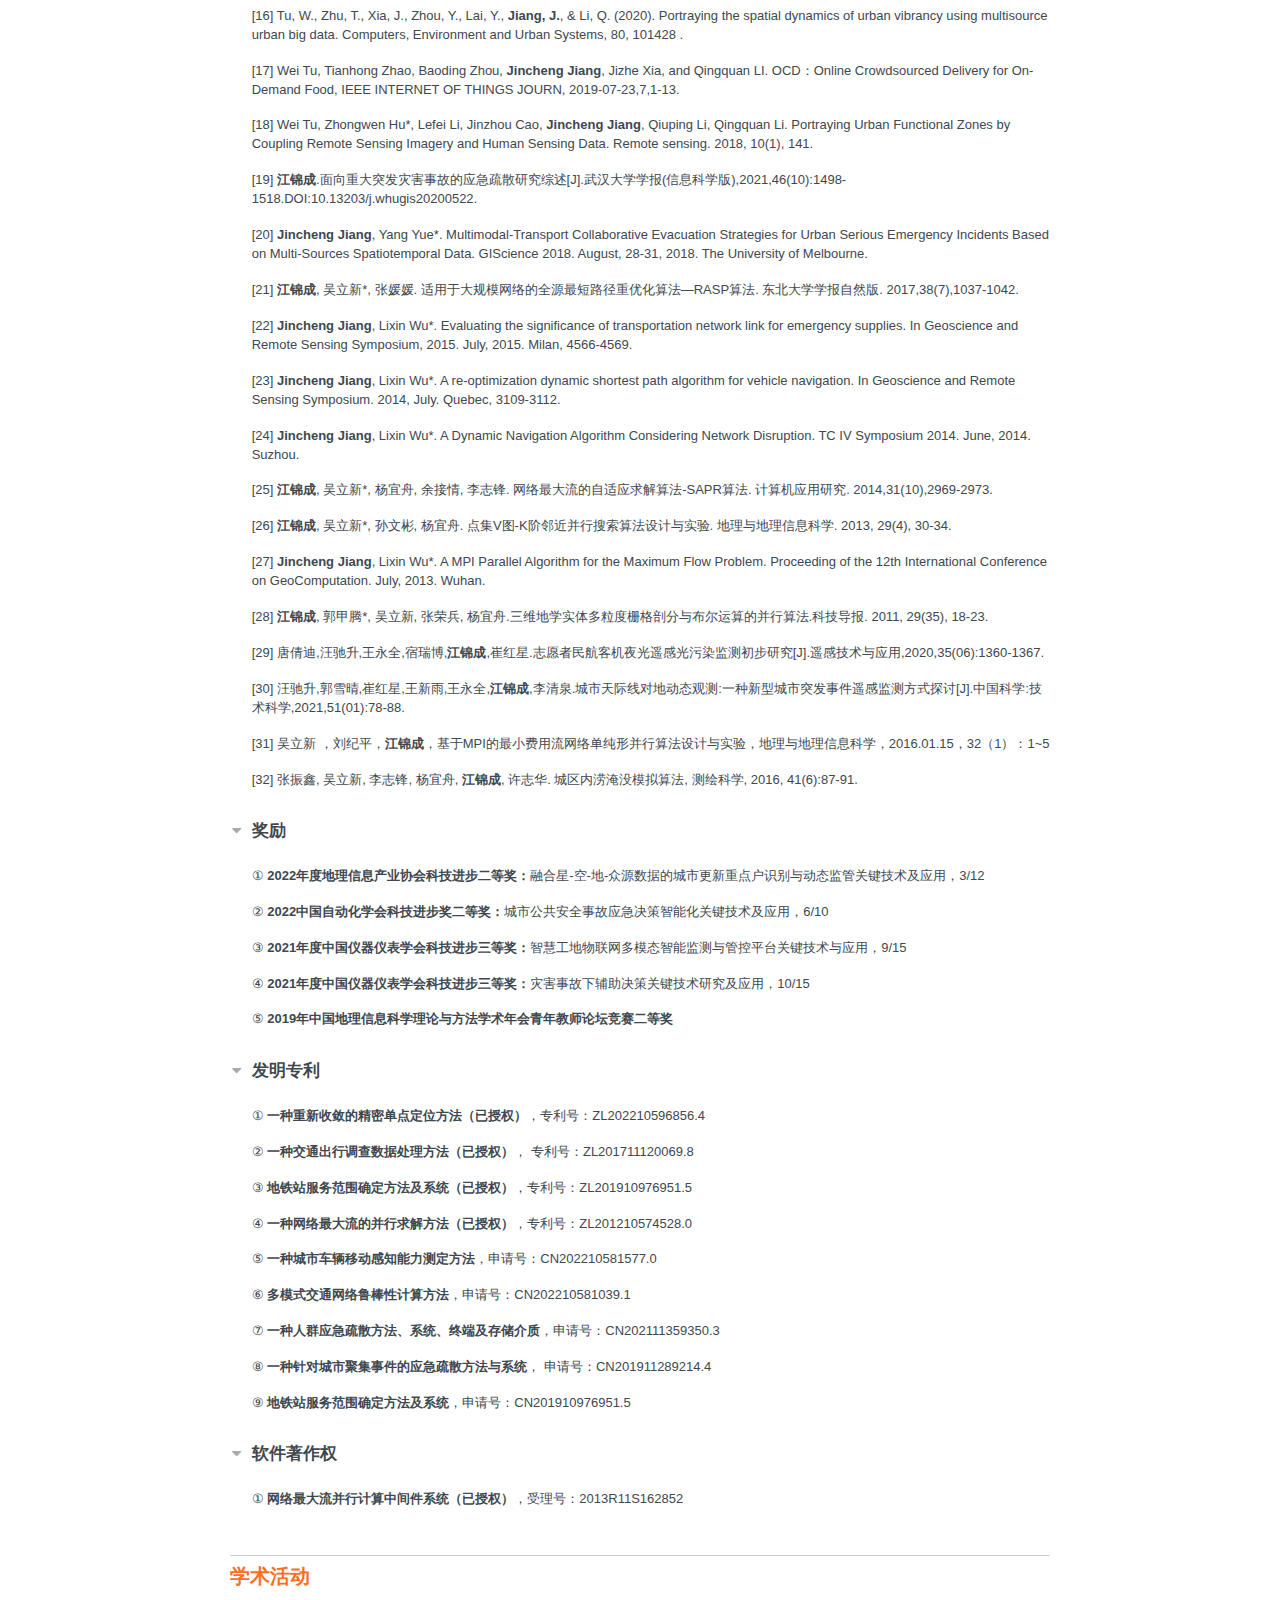
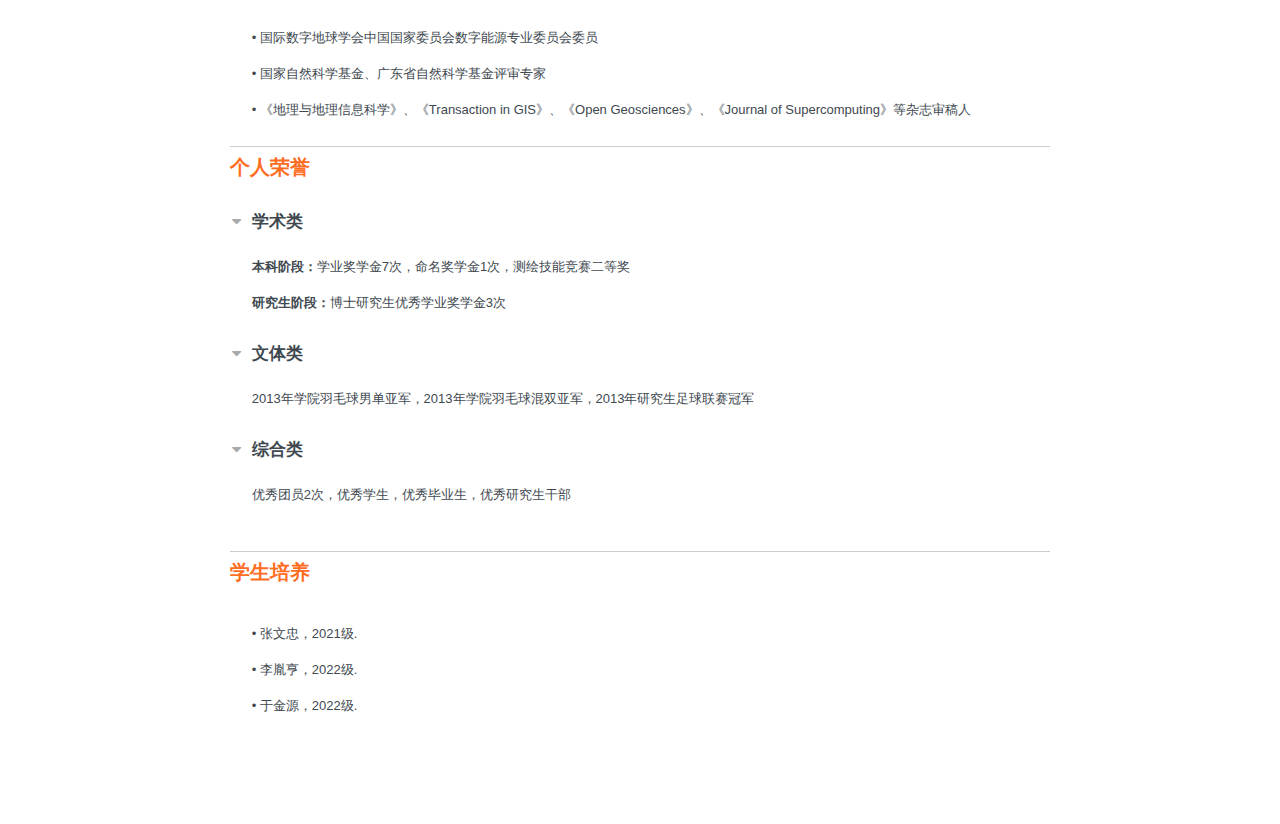
==== commit 82f0e5af: "Site updated: 2023-06-19 15:03:42" ====
--- a/index.html
+++ b/index.html
@@ -156,7 +156,7 @@
                 <header>
                     <div class="header">
                         <div class="course">
-                            中国科学院深圳先进技术研究院  空间信息工程中心
+                            中国科学院深圳先进技术研究院  空间信息研究中心
                         </div>
                         <div class="institution">
                             副研究员
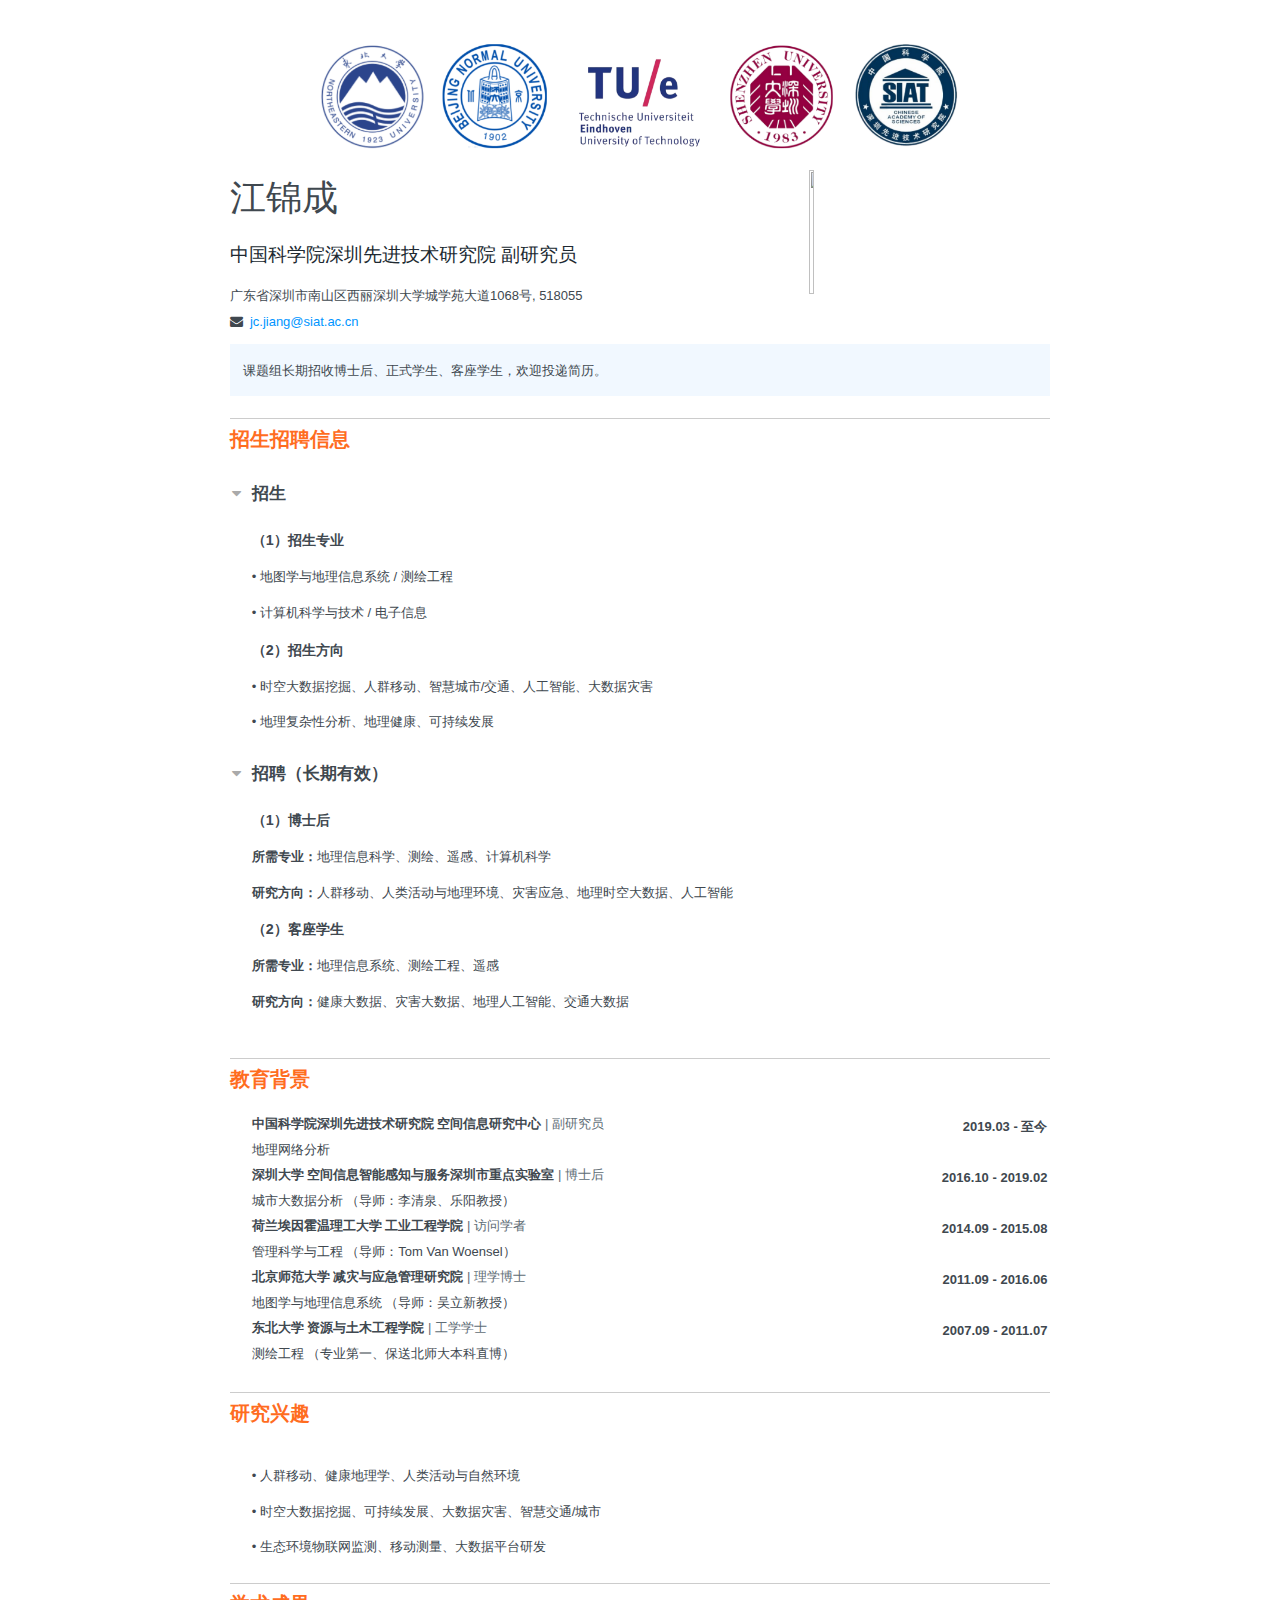
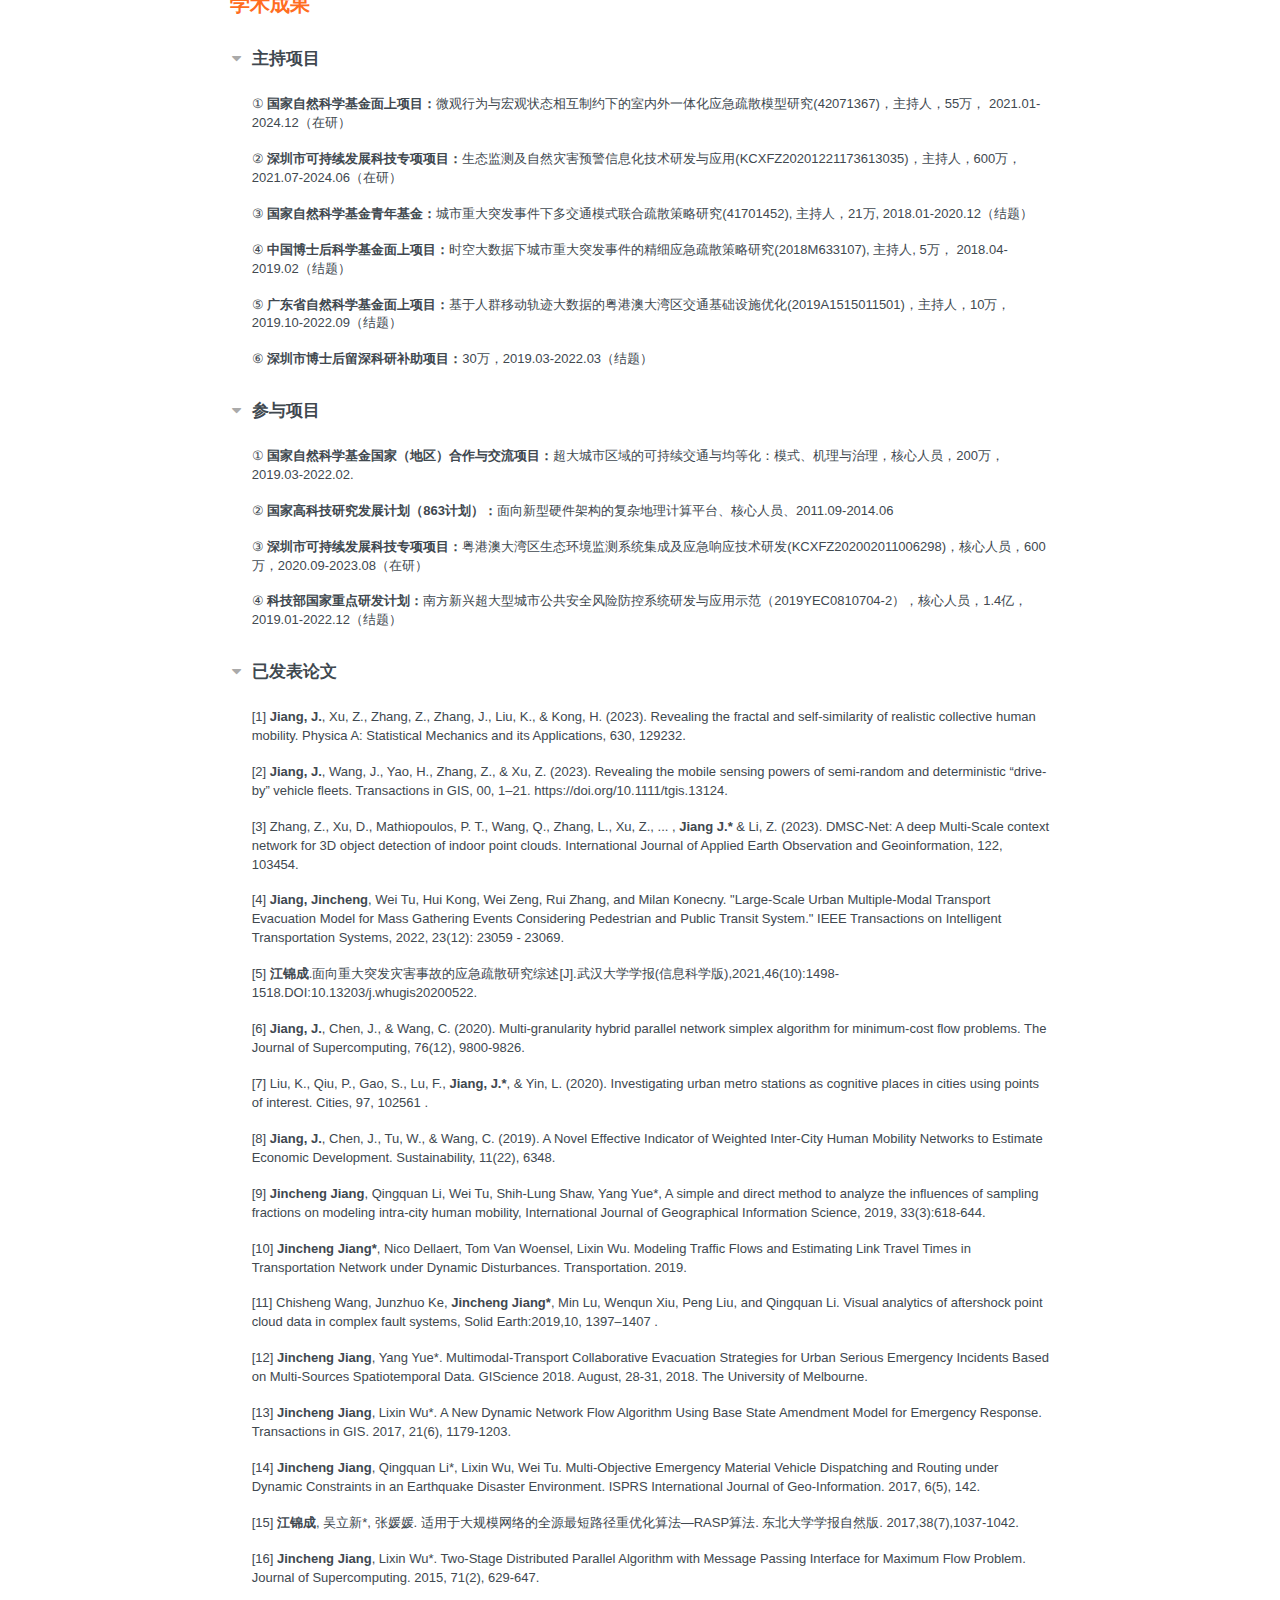
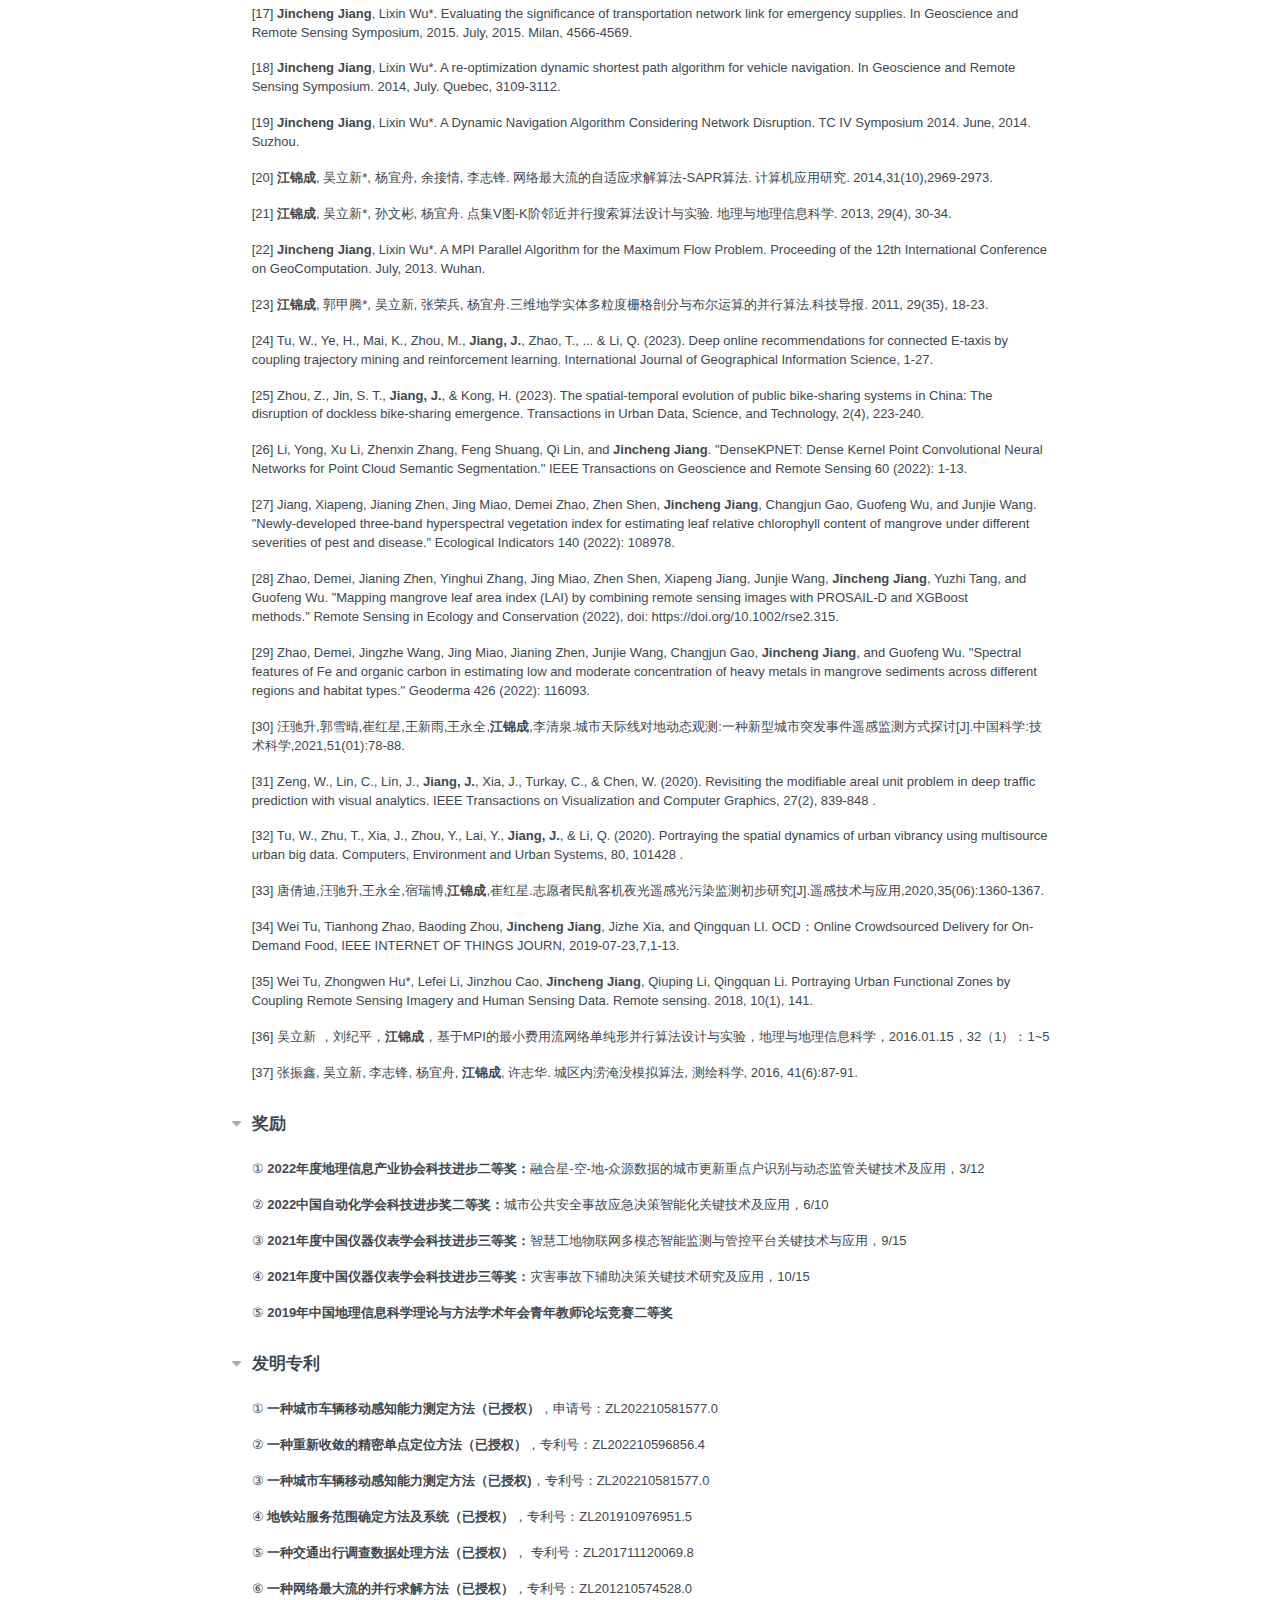
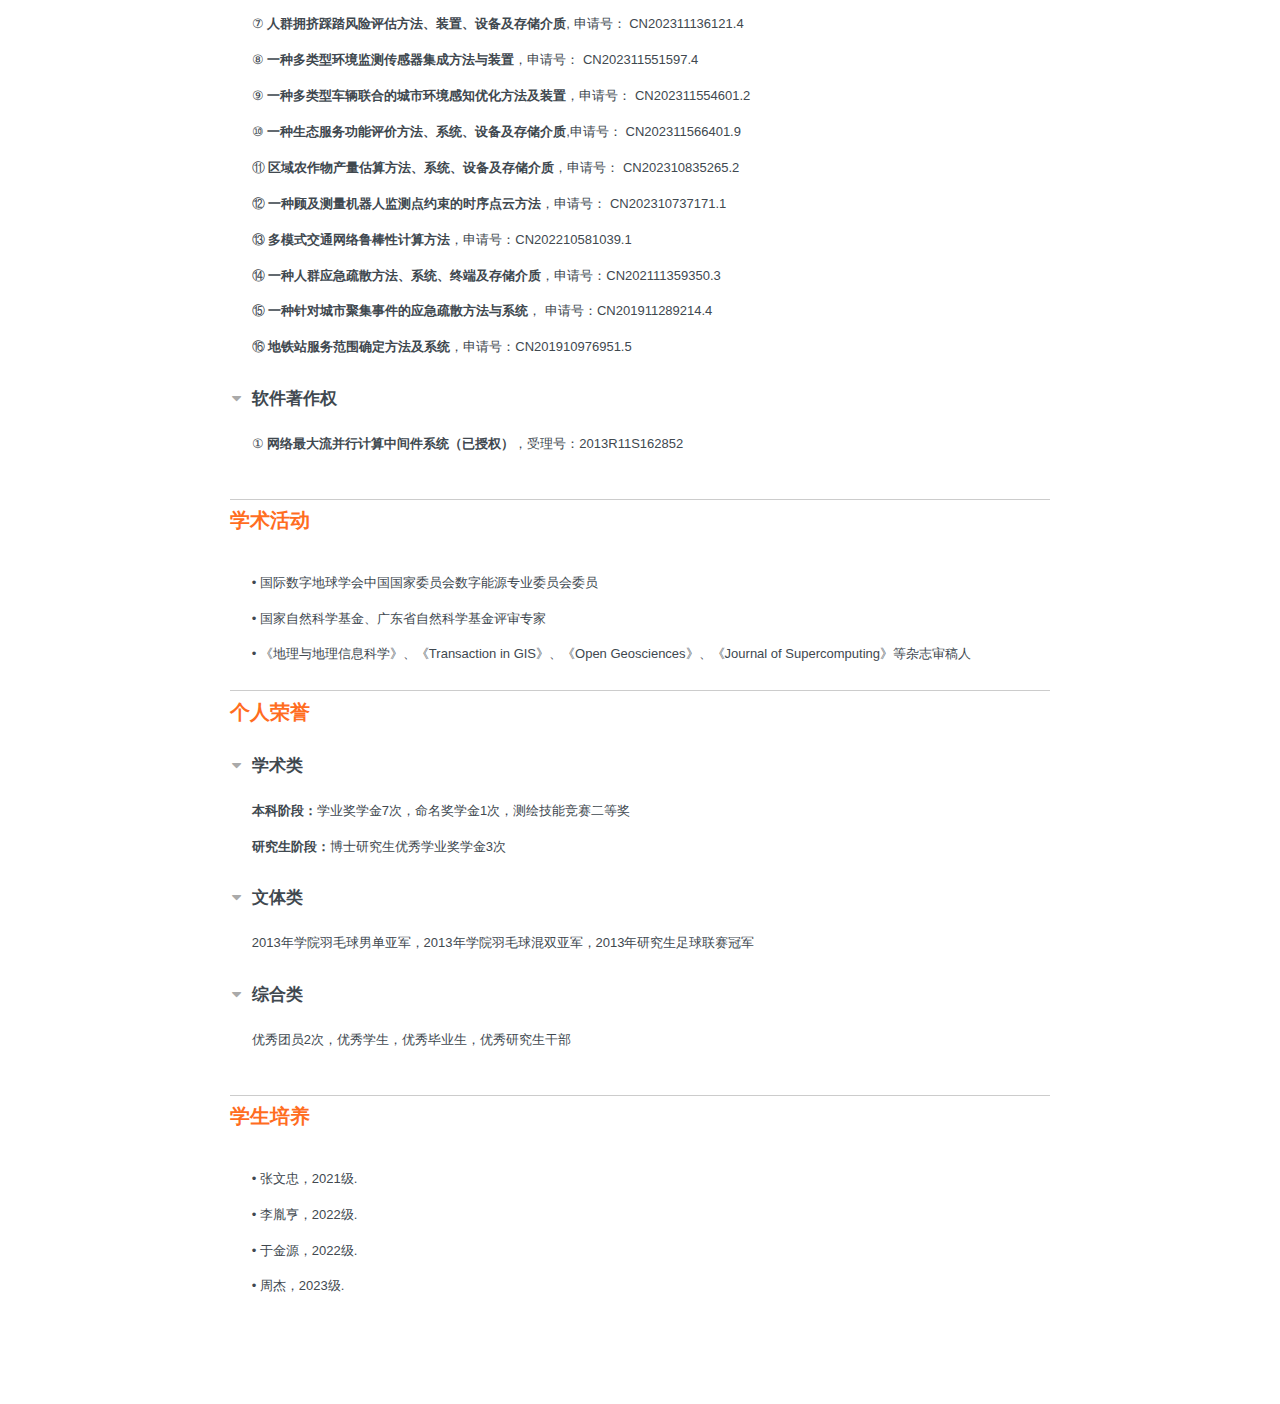
==== commit a76d0000: "Site updated: 2023-12-24 18:06:56" ====
--- a/index.html
+++ b/index.html
@@ -413,119 +413,119 @@
                     <div class="summary">
                          
                             <p></p>
-                            <span style="word-wrap:break-word; text-align: justify;">[1] <b>Jiang, Jincheng</b>, Wei Tu, Hui Kong, Wei Zeng, Rui Zhang, and Milan Konecny. "Large-Scale Urban Multiple-Modal Transport Evacuation Model for Mass Gathering Events Considering Pedestrian and Public Transit System." IEEE Transactions on Intelligent Transportation Systems, 2022, 23(12): 23059 - 23069.</span>
-                            <p></p>
-                        
-                            <p></p>
-                            <span style="word-wrap:break-word; text-align: justify;">[2] <b>Jiang, J.</b>, Chen, J., & Wang, C. (2020). Multi-granularity hybrid parallel network simplex algorithm for minimum-cost flow problems. The Journal of Supercomputing, 76(12), 9800-9826.</span>
-                            <p></p>
-                        
-                            <p></p>
-                            <span style="word-wrap:break-word; text-align: justify;">[3] <b>Jiang, J.</b>, Chen, J., Tu, W., & Wang, C. (2019). A Novel Effective Indicator of Weighted Inter-City Human Mobility Networks to Estimate Economic Development. Sustainability, 11(22), 6348.</span>
-                            <p></p>
-                        
-                            <p></p>
-                            <span style="word-wrap:break-word; text-align: justify;">[4] <b>Jincheng Jiang</b>, Qingquan Li, Wei Tu, Shih-Lung Shaw, Yang Yue*, A simple and direct method to analyze the influences of sampling fractions on modeling intra-city human mobility, International Journal of Geographical Information Science, 2019, 33(3):618-644.</span>
-                            <p></p>
-                        
-                            <p></p>
-                            <span style="word-wrap:break-word; text-align: justify;">[5] <b>Jincheng Jiang*</b>, Nico Dellaert, Tom Van Woensel, Lixin Wu. Modeling Traffic Flows and Estimating Link Travel Times in Transportation Network under Dynamic Disturbances. Transportation. 2019. </span>
-                            <p></p>
-                        
-                            <p></p>
-                            <span style="word-wrap:break-word; text-align: justify;">[6] <b>Jincheng Jiang</b>, Lixin Wu*. A New Dynamic Network Flow Algorithm Using Base State Amendment Model for Emergency Response. Transactions in GIS. 2017, 21(6), 1179-1203.</span>
-                            <p></p>
-                        
-                            <p></p>
-                            <span style="word-wrap:break-word; text-align: justify;">[7] <b>Jincheng Jiang</b>, Qingquan Li*, Lixin Wu, Wei Tu. Multi-Objective Emergency Material Vehicle Dispatching and Routing under Dynamic Constraints in an Earthquake Disaster Environment. ISPRS International Journal of Geo-Information. 2017, 6(5), 142.</span>
-                            <p></p>
-                        
-                            <p></p>
-                            <span style="word-wrap:break-word; text-align: justify;">[8] <b>Jincheng Jiang</b>, Lixin Wu*. Two-Stage Distributed Parallel Algorithm with Message Passing Interface for Maximum Flow Problem. Journal of Supercomputing. 2015, 71(2), 629-647.</span>
-                            <p></p>
-                        
-                            <p></p>
-                            <span style="word-wrap:break-word; text-align: justify;">[9] Chisheng Wang, Junzhuo Ke, <b>Jincheng Jiang*</b>, Min Lu, Wenqun Xiu, Peng Liu, and Qingquan Li. Visual analytics of aftershock point cloud data in complex fault systems, Solid Earth:2019,10, 1397–1407 .</span>
-                            <p></p>
-                        
-                            <p></p>
-                            <span style="word-wrap:break-word; text-align: justify;">[10] Liu, K., Qiu, P., Gao, S., Lu, F., <b>Jiang, J.*</b>, & Yin, L. (2020). Investigating urban metro stations as cognitive places in cities using points of interest. Cities, 97, 102561 .</span>
-                            <p></p>
-                        
-                            <p></p>
-                            <span style="word-wrap:break-word; text-align: justify;">[11] Li, Yong, Xu Li, Zhenxin Zhang, Feng Shuang, Qi Lin, and <b>Jincheng Jiang</b>. "DenseKPNET: Dense Kernel Point Convolutional Neural Networks for Point Cloud Semantic Segmentation." IEEE Transactions on Geoscience and Remote Sensing 60 (2022): 1-13.</span>
-                            <p></p>
-                        
-                            <p></p>
-                            <span style="word-wrap:break-word; text-align: justify;">[12] Jiang, Xiapeng, Jianing Zhen, Jing Miao, Demei Zhao, Zhen Shen, <b>Jincheng Jiang</b>, Changjun Gao, Guofeng Wu, and Junjie Wang. "Newly-developed three-band hyperspectral vegetation index for estimating leaf relative chlorophyll content of mangrove under different severities of pest and disease." Ecological Indicators 140 (2022): 108978.</span>
-                            <p></p>
-                        
-                            <p></p>
-                            <span style="word-wrap:break-word; text-align: justify;">[13] Zhao, Demei, Jianing Zhen, Yinghui Zhang, Jing Miao, Zhen Shen, Xiapeng Jiang, Junjie Wang, <b>Jincheng Jiang</b>, Yuzhi Tang, and Guofeng Wu. "Mapping mangrove leaf area index (LAI) by combining remote sensing images with PROSAIL‐D and XGBoost methods." Remote Sensing in Ecology and Conservation (2022), doi: https://doi.org/10.1002/rse2.315.</span>
-                            <p></p>
-                        
-                            <p></p>
-                            <span style="word-wrap:break-word; text-align: justify;">[14] Zhao, Demei, Jingzhe Wang, Jing Miao, Jianing Zhen, Junjie Wang, Changjun Gao, <b>Jincheng Jiang</b>, and Guofeng Wu. "Spectral features of Fe and organic carbon in estimating low and moderate concentration of heavy metals in mangrove sediments across different regions and habitat types." Geoderma 426 (2022): 116093.</span>
-                            <p></p>
-                        
-                            <p></p>
-                            <span style="word-wrap:break-word; text-align: justify;">[15] Zeng, W., Lin, C., Lin, J., <b>Jiang, J.</b>, Xia, J., Turkay, C., & Chen, W. (2020). Revisiting the modifiable areal unit problem in deep traffic prediction with visual analytics. IEEE Transactions on Visualization and Computer Graphics, 27(2), 839-848 .</span>
-                            <p></p>
-                        
-                            <p></p>
-                            <span style="word-wrap:break-word; text-align: justify;">[16] Tu, W., Zhu, T., Xia, J., Zhou, Y., Lai, Y., <b>Jiang, J.</b>, & Li, Q. (2020). Portraying the spatial dynamics of urban vibrancy using multisource urban big data. Computers, Environment and Urban Systems, 80, 101428 .</span>
-                            <p></p>
-                        
-                            <p></p>
-                            <span style="word-wrap:break-word; text-align: justify;">[17] Wei Tu, Tianhong Zhao, Baoding Zhou, <b>Jincheng Jiang</b>, Jizhe Xia, and Qingquan LI. OCD：Online Crowdsourced Delivery for On-Demand Food, IEEE INTERNET OF THINGS JOURN, 2019-07-23,7,1-13.</span>
-                            <p></p>
-                        
-                            <p></p>
-                            <span style="word-wrap:break-word; text-align: justify;">[18] Wei Tu, Zhongwen Hu*, Lefei Li, Jinzhou Cao, <b>Jincheng Jiang</b>, Qiuping Li, Qingquan Li. Portraying Urban Functional Zones by Coupling Remote Sensing Imagery and Human Sensing Data. Remote sensing. 2018, 10(1), 141.</span>
-                            <p></p>
-                        
-                            <p></p>
-                            <span style="word-wrap:break-word; text-align: justify;">[19] <b>江锦成</b>.面向重大突发灾害事故的应急疏散研究综述[J].武汉大学学报(信息科学版),2021,46(10):1498-1518.DOI:10.13203/j.whugis20200522.</span>
-                            <p></p>
-                        
-                            <p></p>
-                            <span style="word-wrap:break-word; text-align: justify;">[20] <b>Jincheng Jiang</b>, Yang Yue*. Multimodal-Transport Collaborative Evacuation Strategies for Urban Serious Emergency Incidents Based on Multi-Sources Spatiotemporal Data. GIScience 2018. August, 28-31, 2018. The University of Melbourne.</span>
-                            <p></p>
-                        
-                            <p></p>
-                            <span style="word-wrap:break-word; text-align: justify;">[21] <b>江锦成</b>, 吴立新*, 张媛媛. 适用于大规模网络的全源最短路径重优化算法—RASP算法. 东北大学学报自然版. 2017,38(7),1037-1042.</span>
-                            <p></p>
-                        
-                            <p></p>
-                            <span style="word-wrap:break-word; text-align: justify;">[22] <b>Jincheng Jiang</b>, Lixin Wu*. Evaluating the significance of transportation network link for emergency supplies. In Geoscience and Remote Sensing Symposium, 2015. July, 2015. Milan, 4566-4569.</span>
-                            <p></p>
-                        
-                            <p></p>
-                            <span style="word-wrap:break-word; text-align: justify;">[23] <b>Jincheng Jiang</b>, Lixin Wu*. A re-optimization dynamic shortest path algorithm for vehicle navigation. In Geoscience and Remote Sensing Symposium. 2014, July. Quebec, 3109-3112.</span>
-                            <p></p>
-                        
-                            <p></p>
-                            <span style="word-wrap:break-word; text-align: justify;">[24] <b>Jincheng Jiang</b>, Lixin Wu*. A Dynamic Navigation Algorithm Considering Network Disruption. TC IV Symposium 2014. June, 2014. Suzhou.</span>
-                            <p></p>
-                        
-                            <p></p>
-                            <span style="word-wrap:break-word; text-align: justify;">[25] <b>江锦成</b>, 吴立新*, 杨宜舟, 余接情, 李志锋. 网络最大流的自适应求解算法-SAPR算法. 计算机应用研究. 2014,31(10),2969-2973.</span>
-                            <p></p>
-                        
-                            <p></p>
-                            <span style="word-wrap:break-word; text-align: justify;">[26] <b>江锦成</b>, 吴立新*, 孙文彬, 杨宜舟. 点集V图-K阶邻近并行搜索算法设计与实验. 地理与地理信息科学. 2013, 29(4), 30-34.</span>
-                            <p></p>
-                        
-                            <p></p>
-                            <span style="word-wrap:break-word; text-align: justify;">[27] <b>Jincheng Jiang</b>, Lixin Wu*. A MPI Parallel Algorithm for the Maximum Flow Problem. Proceeding of the 12th International Conference on GeoComputation. July, 2013. Wuhan.</span>
-                            <p></p>
-                        
-                            <p></p>
-                            <span style="word-wrap:break-word; text-align: justify;">[28] <b>江锦成</b>, 郭甲腾*, 吴立新, 张荣兵, 杨宜舟.三维地学实体多粒度栅格剖分与布尔运算的并行算法.科技导报. 2011, 29(35), 18-23.</span>
-                            <p></p>
-                        
-                            <p></p>
-                            <span style="word-wrap:break-word; text-align: justify;">[29] 唐倩迪,汪驰升,王永全,宿瑞博,<b>江锦成</b>,崔红星.志愿者民航客机夜光遥感光污染监测初步研究[J].遥感技术与应用,2020,35(06):1360-1367.</span>
+                            <span style="word-wrap:break-word; text-align: justify;">[1] <b>Jiang, J.</b>, Xu, Z., Zhang, Z., Zhang, J., Liu, K., & Kong, H. (2023). Revealing the fractal and self-similarity of realistic collective human mobility. Physica A: Statistical Mechanics and its Applications, 630, 129232.</span>
+                            <p></p>
+                        
+                            <p></p>
+                            <span style="word-wrap:break-word; text-align: justify;">[2] <b>Jiang, J.</b>, Wang, J., Yao, H., Zhang, Z., & Xu, Z. (2023). Revealing the mobile sensing powers of semi-random and deterministic “drive-by” vehicle fleets. Transactions in GIS, 00, 1–21. https://doi.org/10.1111/tgis.13124.</span>
+                            <p></p>
+                        
+                            <p></p>
+                            <span style="word-wrap:break-word; text-align: justify;">[3] Zhang, Z., Xu, D., Mathiopoulos, P. T., Wang, Q., Zhang, L., Xu, Z., ... , <b>Jiang J.*</b> & Li, Z. (2023). DMSC-Net: A deep Multi-Scale context network for 3D object detection of indoor point clouds. International Journal of Applied Earth Observation and Geoinformation, 122, 103454.</span>
+                            <p></p>
+                        
+                            <p></p>
+                            <span style="word-wrap:break-word; text-align: justify;">[4] <b>Jiang, Jincheng</b>, Wei Tu, Hui Kong, Wei Zeng, Rui Zhang, and Milan Konecny. "Large-Scale Urban Multiple-Modal Transport Evacuation Model for Mass Gathering Events Considering Pedestrian and Public Transit System." IEEE Transactions on Intelligent Transportation Systems, 2022, 23(12): 23059 - 23069.</span>
+                            <p></p>
+                        
+                            <p></p>
+                            <span style="word-wrap:break-word; text-align: justify;">[5] <b>江锦成</b>.面向重大突发灾害事故的应急疏散研究综述[J].武汉大学学报(信息科学版),2021,46(10):1498-1518.DOI:10.13203/j.whugis20200522.</span>
+                            <p></p>
+                        
+                            <p></p>
+                            <span style="word-wrap:break-word; text-align: justify;">[6] <b>Jiang, J.</b>, Chen, J., & Wang, C. (2020). Multi-granularity hybrid parallel network simplex algorithm for minimum-cost flow problems. The Journal of Supercomputing, 76(12), 9800-9826.</span>
+                            <p></p>
+                        
+                            <p></p>
+                            <span style="word-wrap:break-word; text-align: justify;">[7] Liu, K., Qiu, P., Gao, S., Lu, F., <b>Jiang, J.*</b>, & Yin, L. (2020). Investigating urban metro stations as cognitive places in cities using points of interest. Cities, 97, 102561 .</span>
+                            <p></p>
+                        
+                            <p></p>
+                            <span style="word-wrap:break-word; text-align: justify;">[8] <b>Jiang, J.</b>, Chen, J., Tu, W., & Wang, C. (2019). A Novel Effective Indicator of Weighted Inter-City Human Mobility Networks to Estimate Economic Development. Sustainability, 11(22), 6348.</span>
+                            <p></p>
+                        
+                            <p></p>
+                            <span style="word-wrap:break-word; text-align: justify;">[9] <b>Jincheng Jiang</b>, Qingquan Li, Wei Tu, Shih-Lung Shaw, Yang Yue*, A simple and direct method to analyze the influences of sampling fractions on modeling intra-city human mobility, International Journal of Geographical Information Science, 2019, 33(3):618-644.</span>
+                            <p></p>
+                        
+                            <p></p>
+                            <span style="word-wrap:break-word; text-align: justify;">[10] <b>Jincheng Jiang*</b>, Nico Dellaert, Tom Van Woensel, Lixin Wu. Modeling Traffic Flows and Estimating Link Travel Times in Transportation Network under Dynamic Disturbances. Transportation. 2019. </span>
+                            <p></p>
+                        
+                            <p></p>
+                            <span style="word-wrap:break-word; text-align: justify;">[11] Chisheng Wang, Junzhuo Ke, <b>Jincheng Jiang*</b>, Min Lu, Wenqun Xiu, Peng Liu, and Qingquan Li. Visual analytics of aftershock point cloud data in complex fault systems, Solid Earth:2019,10, 1397–1407 .</span>
+                            <p></p>
+                        
+                            <p></p>
+                            <span style="word-wrap:break-word; text-align: justify;">[12] <b>Jincheng Jiang</b>, Yang Yue*. Multimodal-Transport Collaborative Evacuation Strategies for Urban Serious Emergency Incidents Based on Multi-Sources Spatiotemporal Data. GIScience 2018. August, 28-31, 2018. The University of Melbourne.</span>
+                            <p></p>
+                        
+                            <p></p>
+                            <span style="word-wrap:break-word; text-align: justify;">[13] <b>Jincheng Jiang</b>, Lixin Wu*. A New Dynamic Network Flow Algorithm Using Base State Amendment Model for Emergency Response. Transactions in GIS. 2017, 21(6), 1179-1203.</span>
+                            <p></p>
+                        
+                            <p></p>
+                            <span style="word-wrap:break-word; text-align: justify;">[14] <b>Jincheng Jiang</b>, Qingquan Li*, Lixin Wu, Wei Tu. Multi-Objective Emergency Material Vehicle Dispatching and Routing under Dynamic Constraints in an Earthquake Disaster Environment. ISPRS International Journal of Geo-Information. 2017, 6(5), 142.</span>
+                            <p></p>
+                        
+                            <p></p>
+                            <span style="word-wrap:break-word; text-align: justify;">[15] <b>江锦成</b>, 吴立新*, 张媛媛. 适用于大规模网络的全源最短路径重优化算法—RASP算法. 东北大学学报自然版. 2017,38(7),1037-1042.</span>
+                            <p></p>
+                        
+                            <p></p>
+                            <span style="word-wrap:break-word; text-align: justify;">[16] <b>Jincheng Jiang</b>, Lixin Wu*. Two-Stage Distributed Parallel Algorithm with Message Passing Interface for Maximum Flow Problem. Journal of Supercomputing. 2015, 71(2), 629-647.</span>
+                            <p></p>
+                        
+                            <p></p>
+                            <span style="word-wrap:break-word; text-align: justify;">[17] <b>Jincheng Jiang</b>, Lixin Wu*. Evaluating the significance of transportation network link for emergency supplies. In Geoscience and Remote Sensing Symposium, 2015. July, 2015. Milan, 4566-4569.</span>
+                            <p></p>
+                        
+                            <p></p>
+                            <span style="word-wrap:break-word; text-align: justify;">[18] <b>Jincheng Jiang</b>, Lixin Wu*. A re-optimization dynamic shortest path algorithm for vehicle navigation. In Geoscience and Remote Sensing Symposium. 2014, July. Quebec, 3109-3112.</span>
+                            <p></p>
+                        
+                            <p></p>
+                            <span style="word-wrap:break-word; text-align: justify;">[19] <b>Jincheng Jiang</b>, Lixin Wu*. A Dynamic Navigation Algorithm Considering Network Disruption. TC IV Symposium 2014. June, 2014. Suzhou.</span>
+                            <p></p>
+                        
+                            <p></p>
+                            <span style="word-wrap:break-word; text-align: justify;">[20] <b>江锦成</b>, 吴立新*, 杨宜舟, 余接情, 李志锋. 网络最大流的自适应求解算法-SAPR算法. 计算机应用研究. 2014,31(10),2969-2973.</span>
+                            <p></p>
+                        
+                            <p></p>
+                            <span style="word-wrap:break-word; text-align: justify;">[21] <b>江锦成</b>, 吴立新*, 孙文彬, 杨宜舟. 点集V图-K阶邻近并行搜索算法设计与实验. 地理与地理信息科学. 2013, 29(4), 30-34.</span>
+                            <p></p>
+                        
+                            <p></p>
+                            <span style="word-wrap:break-word; text-align: justify;">[22] <b>Jincheng Jiang</b>, Lixin Wu*. A MPI Parallel Algorithm for the Maximum Flow Problem. Proceeding of the 12th International Conference on GeoComputation. July, 2013. Wuhan.</span>
+                            <p></p>
+                        
+                            <p></p>
+                            <span style="word-wrap:break-word; text-align: justify;">[23] <b>江锦成</b>, 郭甲腾*, 吴立新, 张荣兵, 杨宜舟.三维地学实体多粒度栅格剖分与布尔运算的并行算法.科技导报. 2011, 29(35), 18-23.</span>
+                            <p></p>
+                        
+                            <p></p>
+                            <span style="word-wrap:break-word; text-align: justify;">[24] Tu, W., Ye, H., Mai, K., Zhou, M., <b>Jiang, J.</b>, Zhao, T., ... & Li, Q. (2023). Deep online recommendations for connected E-taxis by coupling trajectory mining and reinforcement learning. International Journal of Geographical Information Science, 1-27.</span>
+                            <p></p>
+                        
+                            <p></p>
+                            <span style="word-wrap:break-word; text-align: justify;">[25] Zhou, Z., Jin, S. T., <b>Jiang, J.</b>, & Kong, H. (2023). The spatial-temporal evolution of public bike-sharing systems in China: The disruption of dockless bike-sharing emergence. Transactions in Urban Data, Science, and Technology, 2(4), 223-240.</span>
+                            <p></p>
+                        
+                            <p></p>
+                            <span style="word-wrap:break-word; text-align: justify;">[26] Li, Yong, Xu Li, Zhenxin Zhang, Feng Shuang, Qi Lin, and <b>Jincheng Jiang</b>. "DenseKPNET: Dense Kernel Point Convolutional Neural Networks for Point Cloud Semantic Segmentation." IEEE Transactions on Geoscience and Remote Sensing 60 (2022): 1-13.</span>
+                            <p></p>
+                        
+                            <p></p>
+                            <span style="word-wrap:break-word; text-align: justify;">[27] Jiang, Xiapeng, Jianing Zhen, Jing Miao, Demei Zhao, Zhen Shen, <b>Jincheng Jiang</b>, Changjun Gao, Guofeng Wu, and Junjie Wang. "Newly-developed three-band hyperspectral vegetation index for estimating leaf relative chlorophyll content of mangrove under different severities of pest and disease." Ecological Indicators 140 (2022): 108978.</span>
+                            <p></p>
+                        
+                            <p></p>
+                            <span style="word-wrap:break-word; text-align: justify;">[28] Zhao, Demei, Jianing Zhen, Yinghui Zhang, Jing Miao, Zhen Shen, Xiapeng Jiang, Junjie Wang, <b>Jincheng Jiang</b>, Yuzhi Tang, and Guofeng Wu. "Mapping mangrove leaf area index (LAI) by combining remote sensing images with PROSAIL‐D and XGBoost methods." Remote Sensing in Ecology and Conservation (2022), doi: https://doi.org/10.1002/rse2.315.</span>
+                            <p></p>
+                        
+                            <p></p>
+                            <span style="word-wrap:break-word; text-align: justify;">[29] Zhao, Demei, Jingzhe Wang, Jing Miao, Jianing Zhen, Junjie Wang, Changjun Gao, <b>Jincheng Jiang</b>, and Guofeng Wu. "Spectral features of Fe and organic carbon in estimating low and moderate concentration of heavy metals in mangrove sediments across different regions and habitat types." Geoderma 426 (2022): 116093.</span>
                             <p></p>
                         
                             <p></p>
@@ -533,11 +533,31 @@
                             <p></p>
                         
                             <p></p>
-                            <span style="word-wrap:break-word; text-align: justify;">[31] 吴立新 ，刘纪平，<b>江锦成</b>，基于MPI的最小费用流网络单纯形并行算法设计与实验，地理与地理信息科学，2016.01.15，32（1）：1~5</span>
-                            <p></p>
-                        
-                            <p></p>
-                            <span style="word-wrap:break-word; text-align: justify;">[32] 张振鑫, 吴立新, 李志锋, 杨宜舟, <b>江锦成</b>, 许志华. 城区内涝淹没模拟算法, 测绘科学, 2016, 41(6):87-91.</span>
+                            <span style="word-wrap:break-word; text-align: justify;">[31] Zeng, W., Lin, C., Lin, J., <b>Jiang, J.</b>, Xia, J., Turkay, C., & Chen, W. (2020). Revisiting the modifiable areal unit problem in deep traffic prediction with visual analytics. IEEE Transactions on Visualization and Computer Graphics, 27(2), 839-848 .</span>
+                            <p></p>
+                        
+                            <p></p>
+                            <span style="word-wrap:break-word; text-align: justify;">[32] Tu, W., Zhu, T., Xia, J., Zhou, Y., Lai, Y., <b>Jiang, J.</b>, & Li, Q. (2020). Portraying the spatial dynamics of urban vibrancy using multisource urban big data. Computers, Environment and Urban Systems, 80, 101428 .</span>
+                            <p></p>
+                        
+                            <p></p>
+                            <span style="word-wrap:break-word; text-align: justify;">[33] 唐倩迪,汪驰升,王永全,宿瑞博,<b>江锦成</b>,崔红星.志愿者民航客机夜光遥感光污染监测初步研究[J].遥感技术与应用,2020,35(06):1360-1367.</span>
+                            <p></p>
+                        
+                            <p></p>
+                            <span style="word-wrap:break-word; text-align: justify;">[34] Wei Tu, Tianhong Zhao, Baoding Zhou, <b>Jincheng Jiang</b>, Jizhe Xia, and Qingquan LI. OCD：Online Crowdsourced Delivery for On-Demand Food, IEEE INTERNET OF THINGS JOURN, 2019-07-23,7,1-13.</span>
+                            <p></p>
+                        
+                            <p></p>
+                            <span style="word-wrap:break-word; text-align: justify;">[35] Wei Tu, Zhongwen Hu*, Lefei Li, Jinzhou Cao, <b>Jincheng Jiang</b>, Qiuping Li, Qingquan Li. Portraying Urban Functional Zones by Coupling Remote Sensing Imagery and Human Sensing Data. Remote sensing. 2018, 10(1), 141.</span>
+                            <p></p>
+                        
+                            <p></p>
+                            <span style="word-wrap:break-word; text-align: justify;">[36] 吴立新 ，刘纪平，<b>江锦成</b>，基于MPI的最小费用流网络单纯形并行算法设计与实验，地理与地理信息科学，2016.01.15，32（1）：1~5</span>
+                            <p></p>
+                        
+                            <p></p>
+                            <span style="word-wrap:break-word; text-align: justify;">[37] 张振鑫, 吴立新, 李志锋, 杨宜舟, <b>江锦成</b>, 许志华. 城区内涝淹没模拟算法, 测绘科学, 2016, 41(6):87-91.</span>
                             <p></p>
                         
                     </div>
@@ -607,39 +627,67 @@
                     <div class="summary">
                          
                             <p></p>
-                            <span style="word-wrap:break-word; text-align: justify;">① <b>一种重新收敛的精密单点定位方法（已授权）</b>，专利号：ZL202210596856.4</span>
-                            <p></p>
-                        
-                            <p></p>
-                            <span style="word-wrap:break-word; text-align: justify;">② <b>一种交通出行调查数据处理方法（已授权）</b>， 专利号：ZL201711120069.8</span>
-                            <p></p>
-                        
-                            <p></p>
-                            <span style="word-wrap:break-word; text-align: justify;">③ <b>地铁站服务范围确定方法及系统（已授权）</b>，专利号：ZL201910976951.5</span>
-                            <p></p>
-                        
-                            <p></p>
-                            <span style="word-wrap:break-word; text-align: justify;">④ <b>一种网络最大流的并行求解方法（已授权）</b>，专利号：ZL201210574528.0</span>
-                            <p></p>
-                        
-                            <p></p>
-                            <span style="word-wrap:break-word; text-align: justify;">⑤ <b>一种城市车辆移动感知能力测定方法</b>，申请号：CN202210581577.0</span>
-                            <p></p>
-                        
-                            <p></p>
-                            <span style="word-wrap:break-word; text-align: justify;">⑥ <b>多模式交通网络鲁棒性计算方法</b>，申请号：CN202210581039.1</span>
-                            <p></p>
-                        
-                            <p></p>
-                            <span style="word-wrap:break-word; text-align: justify;">⑦ <b>一种人群应急疏散方法、系统、终端及存储介质</b>，申请号：CN202111359350.3</span>
-                            <p></p>
-                        
-                            <p></p>
-                            <span style="word-wrap:break-word; text-align: justify;">⑧ <b>一种针对城市聚集事件的应急疏散方法与系统</b>， 申请号：CN201911289214.4</span>
-                            <p></p>
-                        
-                            <p></p>
-                            <span style="word-wrap:break-word; text-align: justify;">⑨ <b>地铁站服务范围确定方法及系统</b>，申请号：CN201910976951.5</span>
+                            <span style="word-wrap:break-word; text-align: justify;">① <b>一种城市车辆移动感知能力测定方法（已授权）</b>，申请号：ZL202210581577.0</span>
+                            <p></p>
+                        
+                            <p></p>
+                            <span style="word-wrap:break-word; text-align: justify;">② <b>一种重新收敛的精密单点定位方法（已授权）</b>，专利号：ZL202210596856.4</span>
+                            <p></p>
+                        
+                            <p></p>
+                            <span style="word-wrap:break-word; text-align: justify;">③ <b>一种城市车辆移动感知能力测定方法（已授权)</b>，专利号：ZL202210581577.0</span>
+                            <p></p>
+                        
+                            <p></p>
+                            <span style="word-wrap:break-word; text-align: justify;">④ <b>地铁站服务范围确定方法及系统（已授权）</b>，专利号：ZL201910976951.5</span>
+                            <p></p>
+                        
+                            <p></p>
+                            <span style="word-wrap:break-word; text-align: justify;">⑤ <b>一种交通出行调查数据处理方法（已授权）</b>， 专利号：ZL201711120069.8</span>
+                            <p></p>
+                        
+                            <p></p>
+                            <span style="word-wrap:break-word; text-align: justify;">⑥ <b>一种网络最大流的并行求解方法（已授权）</b>，专利号：ZL201210574528.0</span>
+                            <p></p>
+                        
+                            <p></p>
+                            <span style="word-wrap:break-word; text-align: justify;">⑦ <b>人群拥挤踩踏风险评估方法、装置、设备及存储介质</b>, 申请号： CN202311136121.4</span>
+                            <p></p>
+                        
+                            <p></p>
+                            <span style="word-wrap:break-word; text-align: justify;">⑧ <b>一种多类型环境监测传感器集成方法与装置</b>，申请号： CN202311551597.4</span>
+                            <p></p>
+                        
+                            <p></p>
+                            <span style="word-wrap:break-word; text-align: justify;">⑨ <b>一种多类型车辆联合的城市环境感知优化方法及装置</b>，申请号： CN202311554601.2</span>
+                            <p></p>
+                        
+                            <p></p>
+                            <span style="word-wrap:break-word; text-align: justify;">⑩ <b>一种生态服务功能评价方法、系统、设备及存储介质</b>,申请号： CN202311566401.9</span>
+                            <p></p>
+                        
+                            <p></p>
+                            <span style="word-wrap:break-word; text-align: justify;">⑪ <b>区域农作物产量估算方法、系统、设备及存储介质</b>，申请号： CN202310835265.2</span>
+                            <p></p>
+                        
+                            <p></p>
+                            <span style="word-wrap:break-word; text-align: justify;">⑫ <b>一种顾及测量机器人监测点约束的时序点云方法</b>，申请号： CN202310737171.1</span>
+                            <p></p>
+                        
+                            <p></p>
+                            <span style="word-wrap:break-word; text-align: justify;">⑬ <b>多模式交通网络鲁棒性计算方法</b>，申请号：CN202210581039.1</span>
+                            <p></p>
+                        
+                            <p></p>
+                            <span style="word-wrap:break-word; text-align: justify;">⑭ <b>一种人群应急疏散方法、系统、终端及存储介质</b>，申请号：CN202111359350.3</span>
+                            <p></p>
+                        
+                            <p></p>
+                            <span style="word-wrap:break-word; text-align: justify;">⑮ <b>一种针对城市聚集事件的应急疏散方法与系统</b>， 申请号：CN201911289214.4</span>
+                            <p></p>
+                        
+                            <p></p>
+                            <span style="word-wrap:break-word; text-align: justify;">⑯ <b>地铁站服务范围确定方法及系统</b>，申请号：CN201910976951.5</span>
                             <p></p>
                         
                     </div>
@@ -839,6 +887,16 @@
             </section>
         </section>
         
+        <section id="project">
+            <section class="project-item">
+                    <div class="summary">
+                        <p></p>
+                        <p>• 周杰，2023级.</p>
+                        <p></p>
+                    </div>
+            </section>
+        </section>
+        
     </section>
 
 
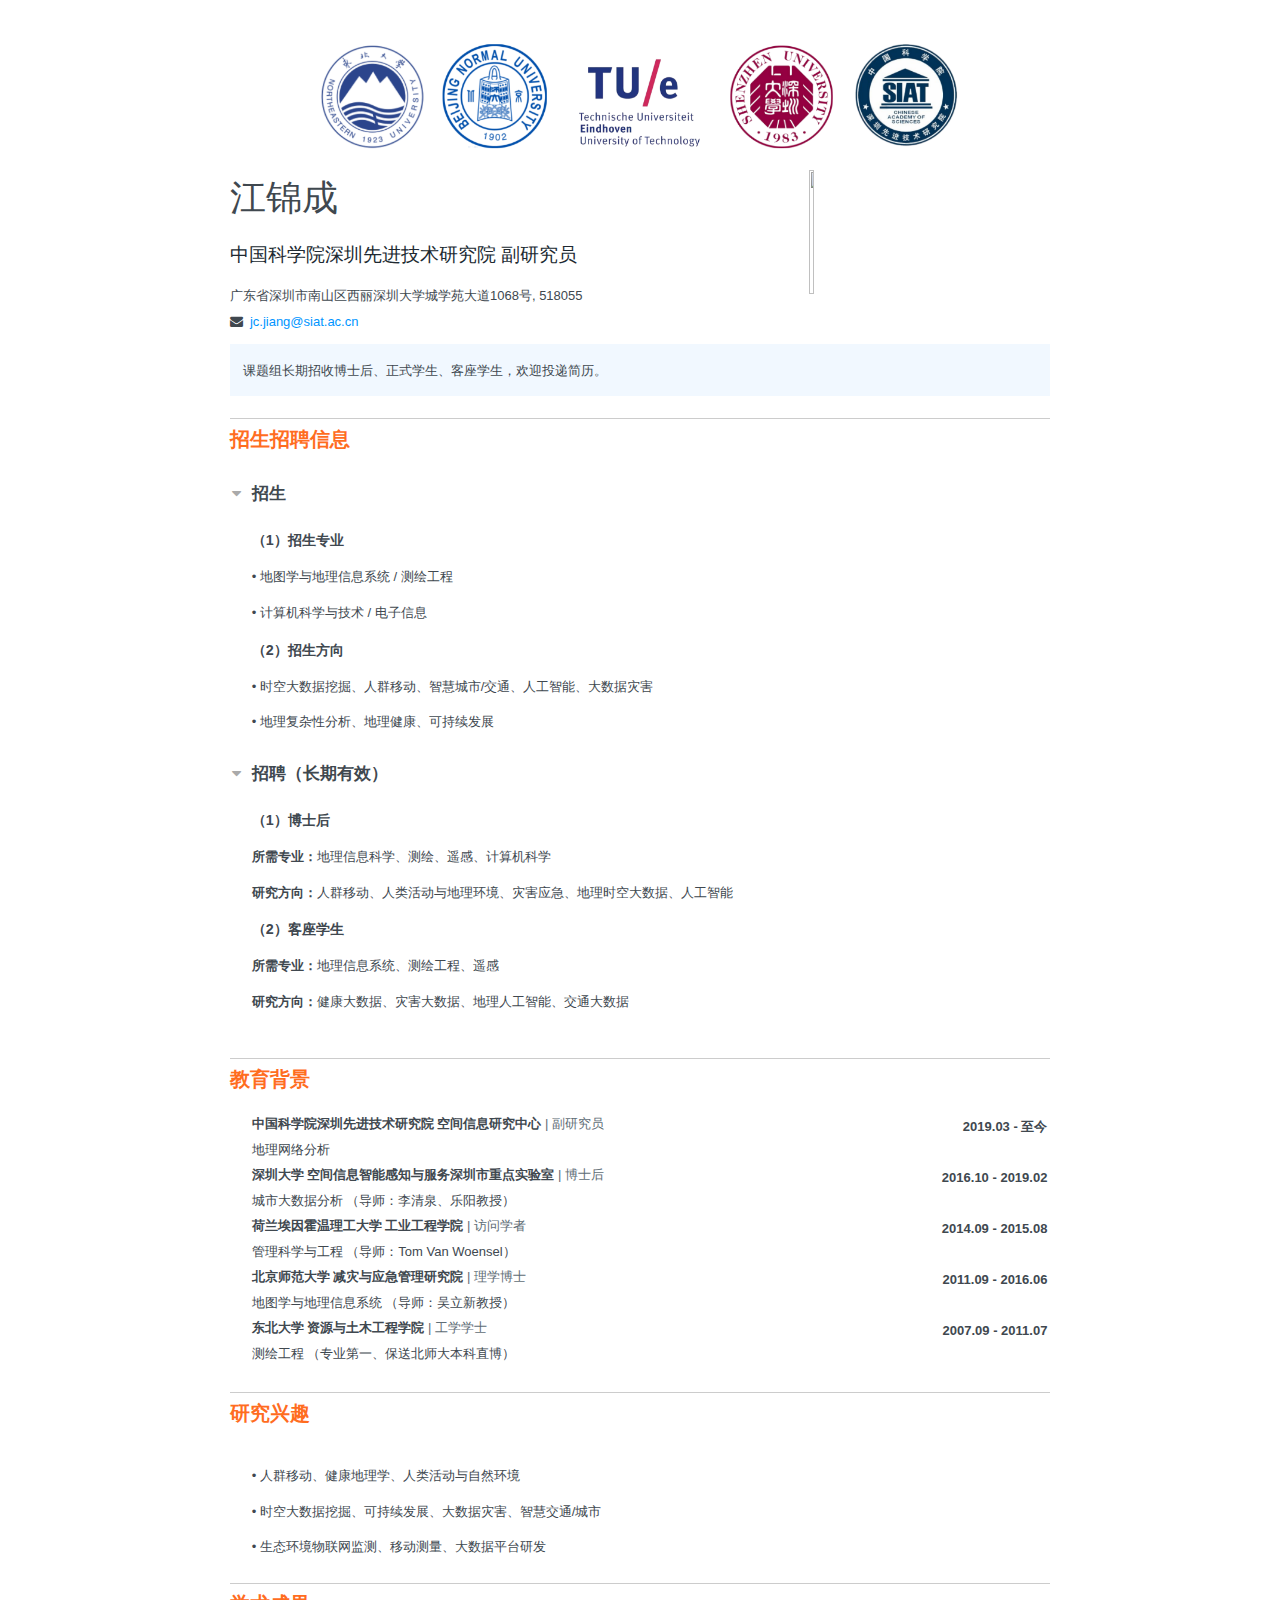
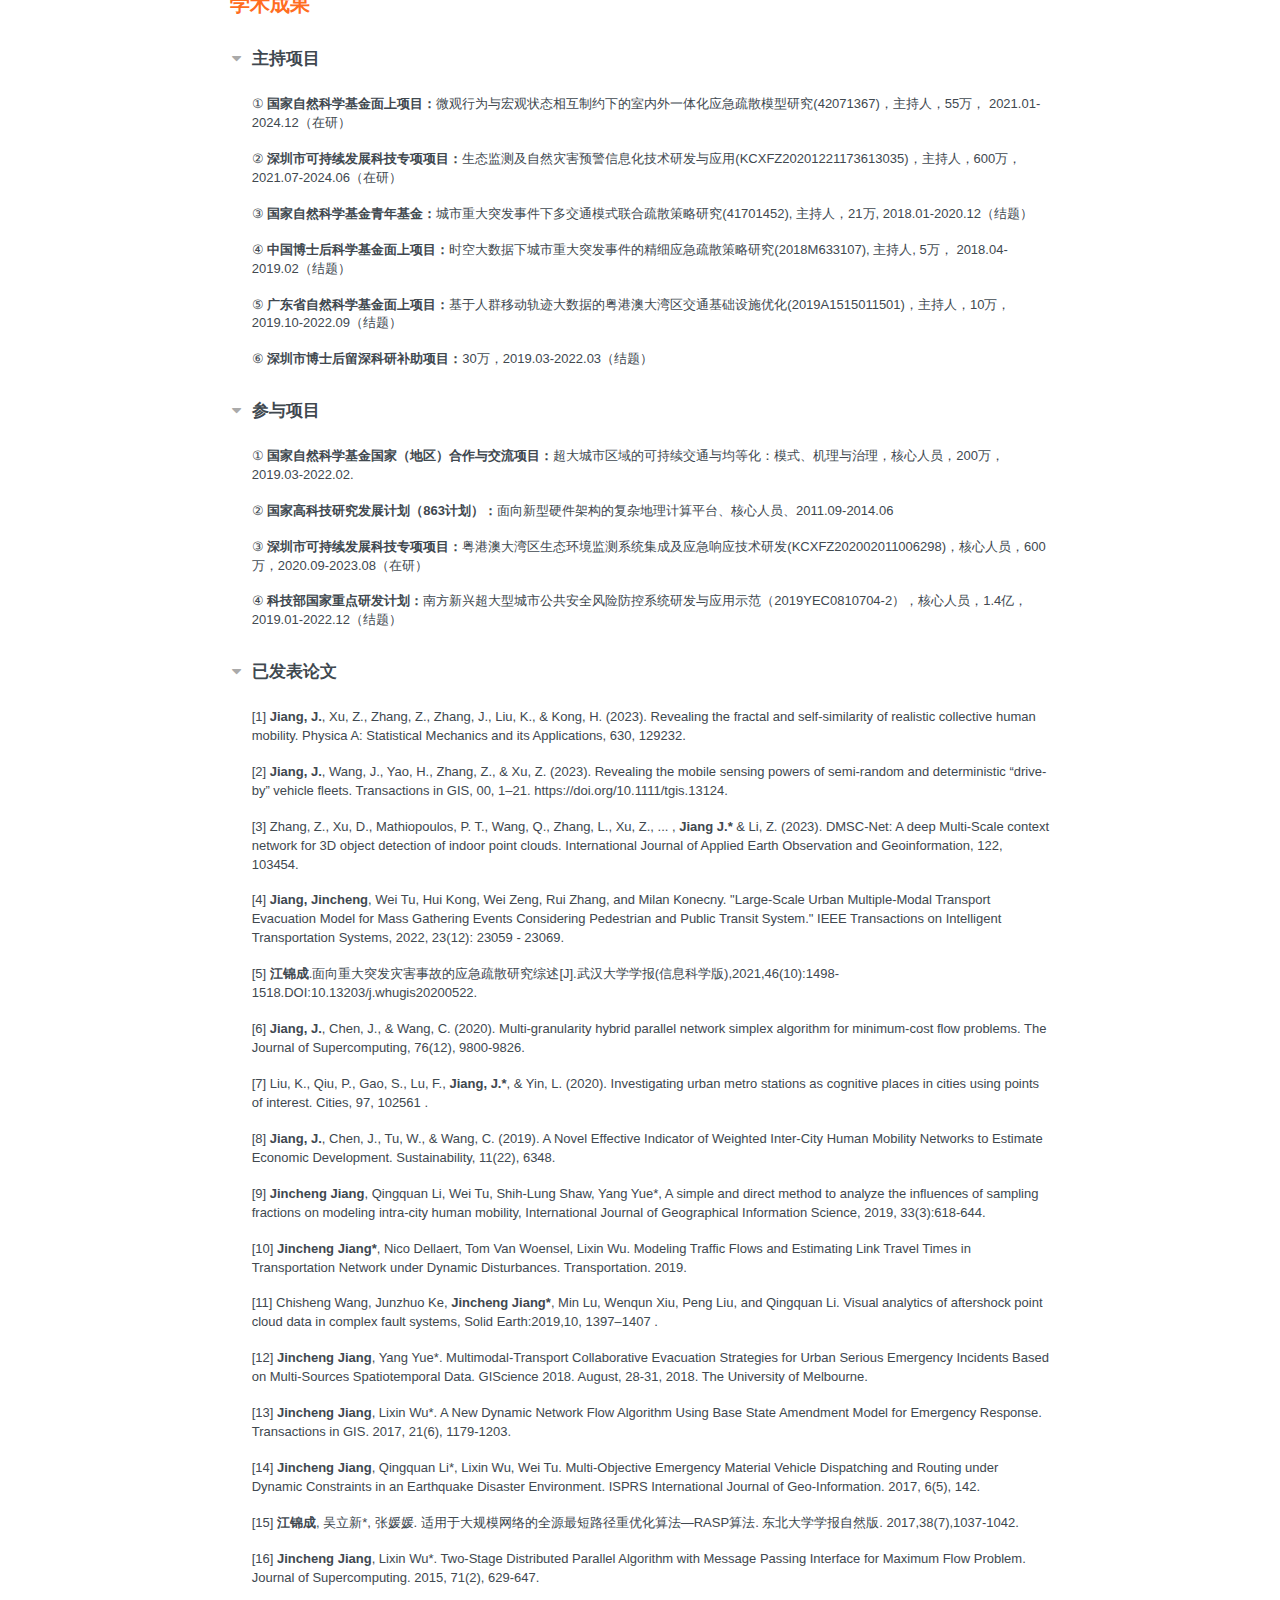
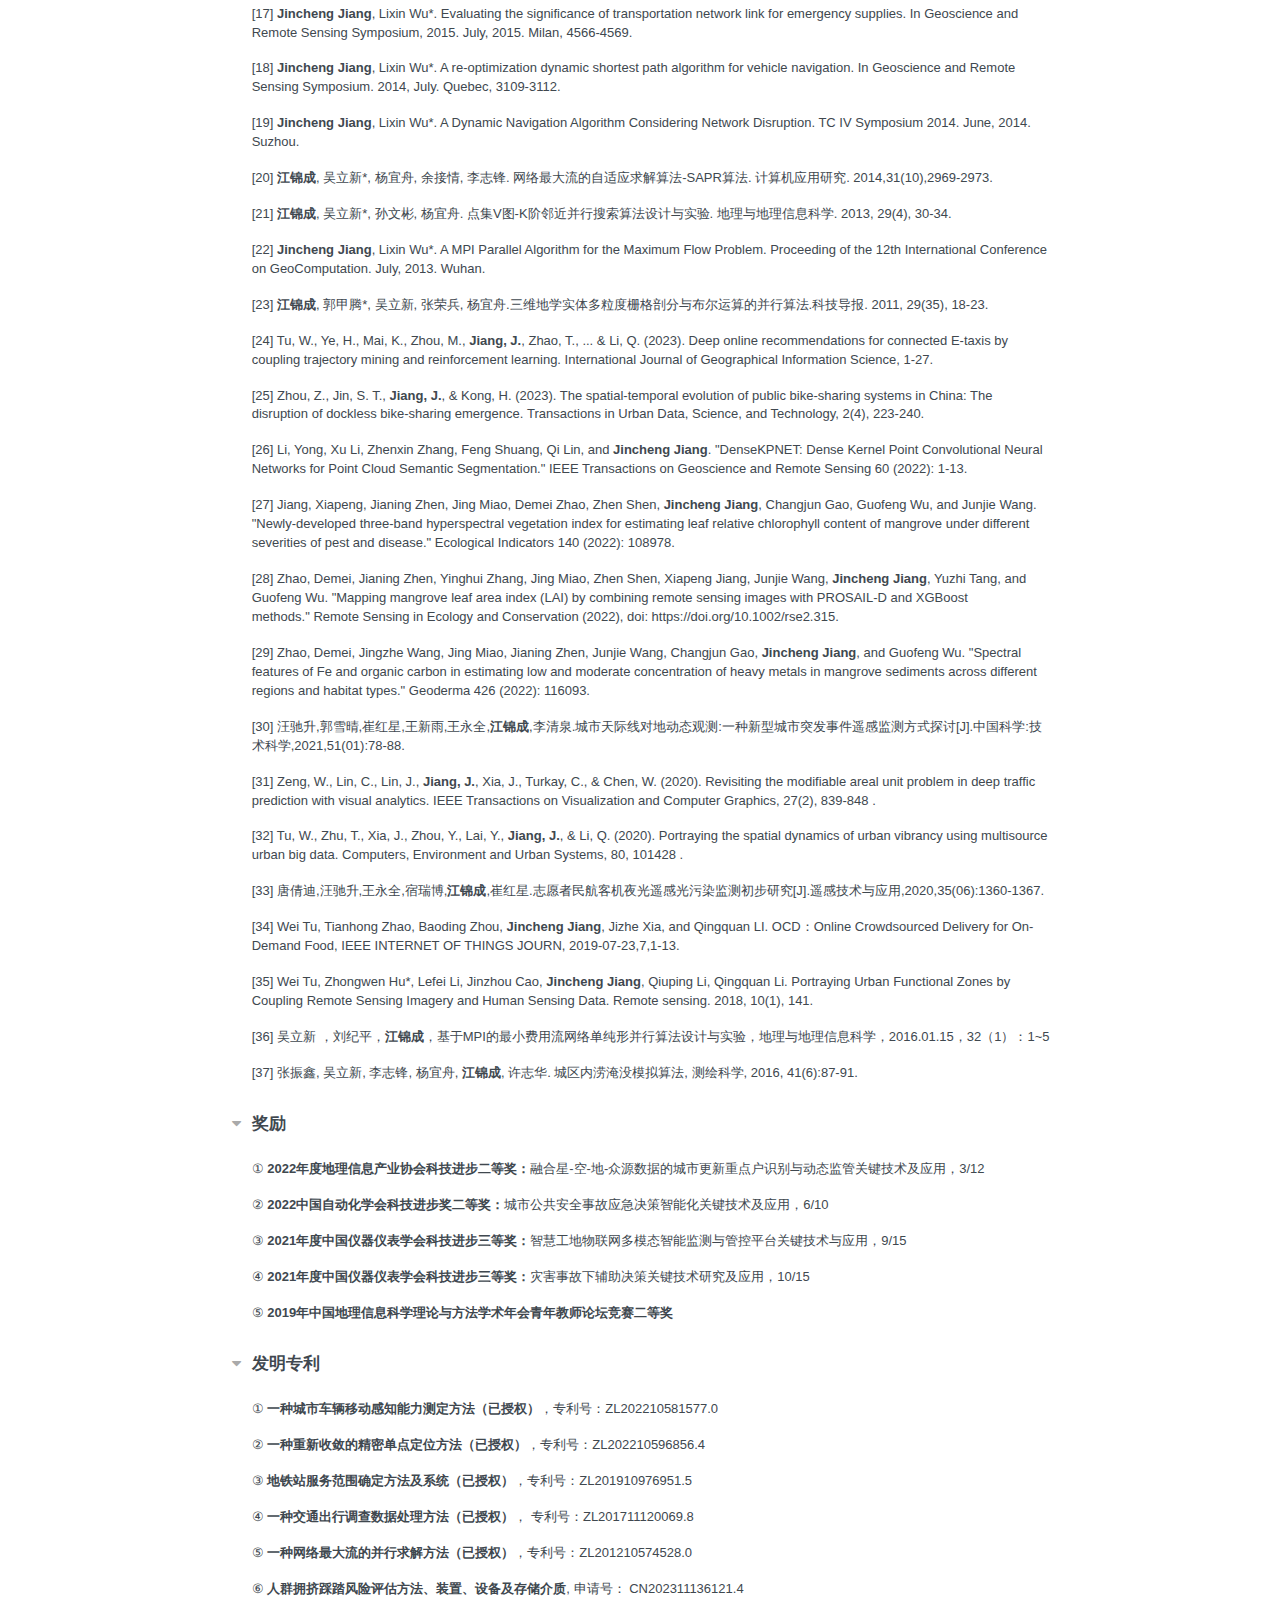
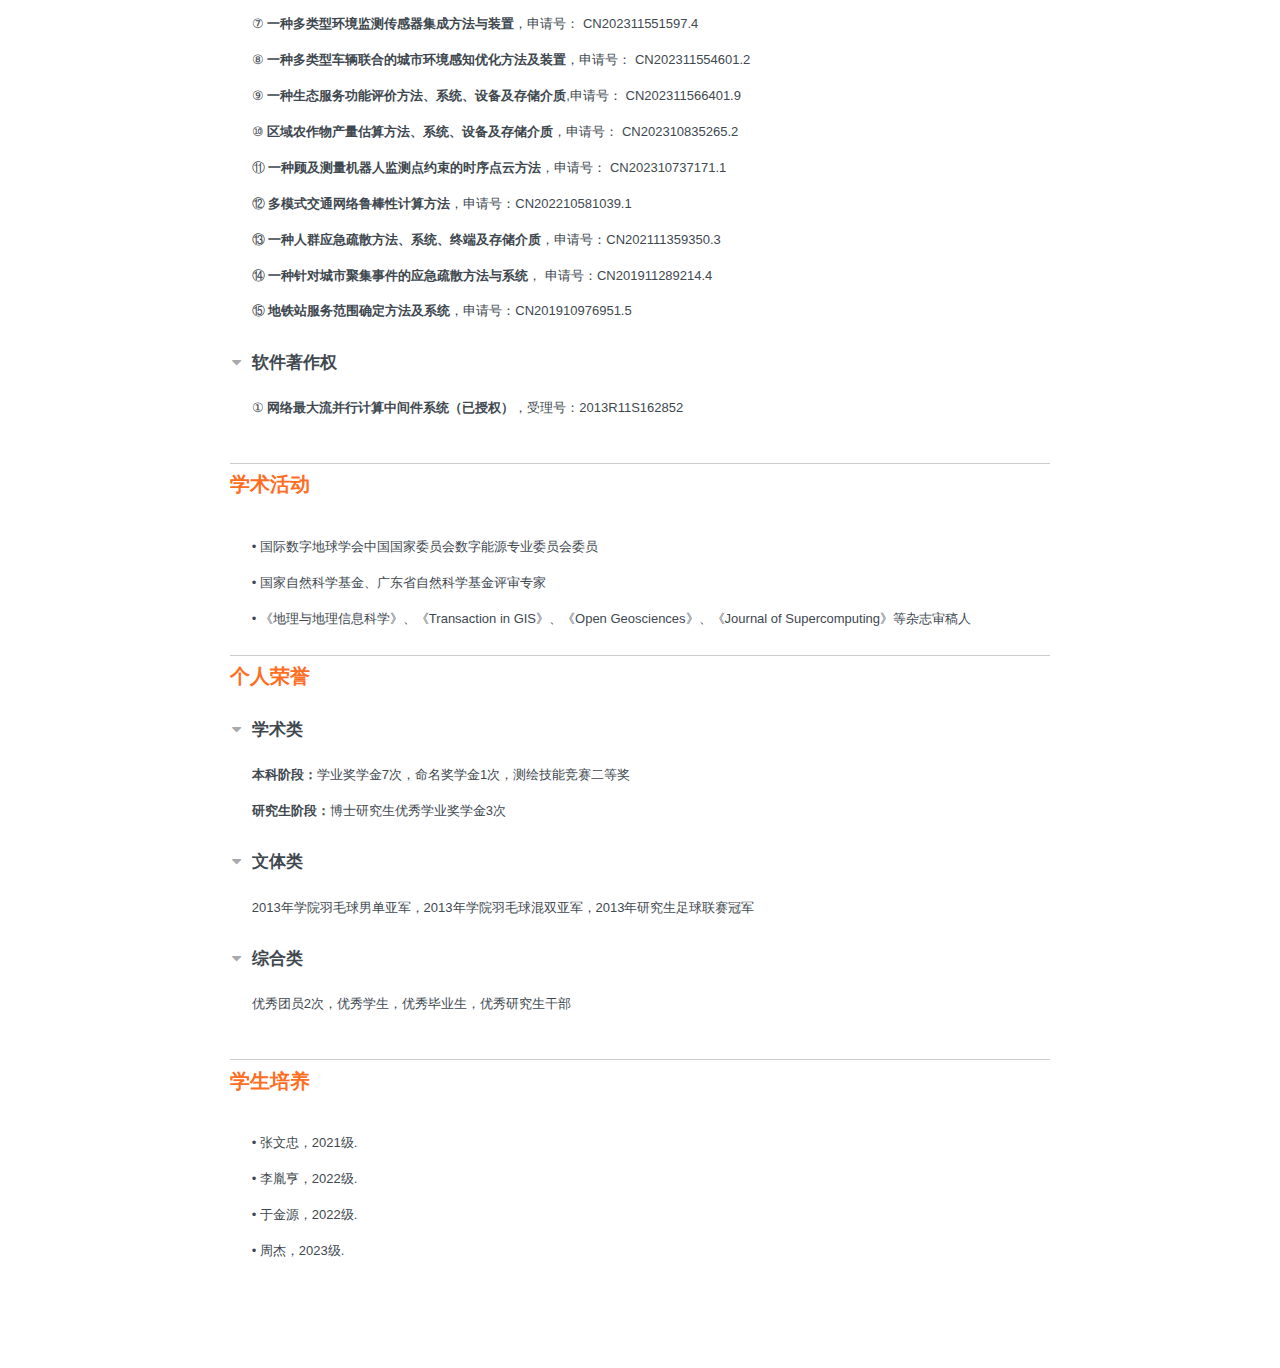
==== commit 6b2c89cb: "Site updated: 2023-12-24 18:20:36" ====
--- a/index.html
+++ b/index.html
@@ -627,7 +627,7 @@
                     <div class="summary">
                          
                             <p></p>
-                            <span style="word-wrap:break-word; text-align: justify;">① <b>一种城市车辆移动感知能力测定方法（已授权）</b>，申请号：ZL202210581577.0</span>
+                            <span style="word-wrap:break-word; text-align: justify;">① <b>一种城市车辆移动感知能力测定方法（已授权）</b>，专利号：ZL202210581577.0</span>
                             <p></p>
                         
                             <p></p>
@@ -635,59 +635,55 @@
                             <p></p>
                         
                             <p></p>
-                            <span style="word-wrap:break-word; text-align: justify;">③ <b>一种城市车辆移动感知能力测定方法（已授权)</b>，专利号：ZL202210581577.0</span>
-                            <p></p>
-                        
-                            <p></p>
-                            <span style="word-wrap:break-word; text-align: justify;">④ <b>地铁站服务范围确定方法及系统（已授权）</b>，专利号：ZL201910976951.5</span>
-                            <p></p>
-                        
-                            <p></p>
-                            <span style="word-wrap:break-word; text-align: justify;">⑤ <b>一种交通出行调查数据处理方法（已授权）</b>， 专利号：ZL201711120069.8</span>
-                            <p></p>
-                        
-                            <p></p>
-                            <span style="word-wrap:break-word; text-align: justify;">⑥ <b>一种网络最大流的并行求解方法（已授权）</b>，专利号：ZL201210574528.0</span>
-                            <p></p>
-                        
-                            <p></p>
-                            <span style="word-wrap:break-word; text-align: justify;">⑦ <b>人群拥挤踩踏风险评估方法、装置、设备及存储介质</b>, 申请号： CN202311136121.4</span>
-                            <p></p>
-                        
-                            <p></p>
-                            <span style="word-wrap:break-word; text-align: justify;">⑧ <b>一种多类型环境监测传感器集成方法与装置</b>，申请号： CN202311551597.4</span>
-                            <p></p>
-                        
-                            <p></p>
-                            <span style="word-wrap:break-word; text-align: justify;">⑨ <b>一种多类型车辆联合的城市环境感知优化方法及装置</b>，申请号： CN202311554601.2</span>
-                            <p></p>
-                        
-                            <p></p>
-                            <span style="word-wrap:break-word; text-align: justify;">⑩ <b>一种生态服务功能评价方法、系统、设备及存储介质</b>,申请号： CN202311566401.9</span>
-                            <p></p>
-                        
-                            <p></p>
-                            <span style="word-wrap:break-word; text-align: justify;">⑪ <b>区域农作物产量估算方法、系统、设备及存储介质</b>，申请号： CN202310835265.2</span>
-                            <p></p>
-                        
-                            <p></p>
-                            <span style="word-wrap:break-word; text-align: justify;">⑫ <b>一种顾及测量机器人监测点约束的时序点云方法</b>，申请号： CN202310737171.1</span>
-                            <p></p>
-                        
-                            <p></p>
-                            <span style="word-wrap:break-word; text-align: justify;">⑬ <b>多模式交通网络鲁棒性计算方法</b>，申请号：CN202210581039.1</span>
-                            <p></p>
-                        
-                            <p></p>
-                            <span style="word-wrap:break-word; text-align: justify;">⑭ <b>一种人群应急疏散方法、系统、终端及存储介质</b>，申请号：CN202111359350.3</span>
-                            <p></p>
-                        
-                            <p></p>
-                            <span style="word-wrap:break-word; text-align: justify;">⑮ <b>一种针对城市聚集事件的应急疏散方法与系统</b>， 申请号：CN201911289214.4</span>
-                            <p></p>
-                        
-                            <p></p>
-                            <span style="word-wrap:break-word; text-align: justify;">⑯ <b>地铁站服务范围确定方法及系统</b>，申请号：CN201910976951.5</span>
+                            <span style="word-wrap:break-word; text-align: justify;">③ <b>地铁站服务范围确定方法及系统（已授权）</b>，专利号：ZL201910976951.5</span>
+                            <p></p>
+                        
+                            <p></p>
+                            <span style="word-wrap:break-word; text-align: justify;">④ <b>一种交通出行调查数据处理方法（已授权）</b>， 专利号：ZL201711120069.8</span>
+                            <p></p>
+                        
+                            <p></p>
+                            <span style="word-wrap:break-word; text-align: justify;">⑤ <b>一种网络最大流的并行求解方法（已授权）</b>，专利号：ZL201210574528.0</span>
+                            <p></p>
+                        
+                            <p></p>
+                            <span style="word-wrap:break-word; text-align: justify;">⑥ <b>人群拥挤踩踏风险评估方法、装置、设备及存储介质</b>, 申请号： CN202311136121.4</span>
+                            <p></p>
+                        
+                            <p></p>
+                            <span style="word-wrap:break-word; text-align: justify;">⑦ <b>一种多类型环境监测传感器集成方法与装置</b>，申请号： CN202311551597.4</span>
+                            <p></p>
+                        
+                            <p></p>
+                            <span style="word-wrap:break-word; text-align: justify;">⑧ <b>一种多类型车辆联合的城市环境感知优化方法及装置</b>，申请号： CN202311554601.2</span>
+                            <p></p>
+                        
+                            <p></p>
+                            <span style="word-wrap:break-word; text-align: justify;">⑨ <b>一种生态服务功能评价方法、系统、设备及存储介质</b>,申请号： CN202311566401.9</span>
+                            <p></p>
+                        
+                            <p></p>
+                            <span style="word-wrap:break-word; text-align: justify;">⑩ <b>区域农作物产量估算方法、系统、设备及存储介质</b>，申请号： CN202310835265.2</span>
+                            <p></p>
+                        
+                            <p></p>
+                            <span style="word-wrap:break-word; text-align: justify;">⑪ <b>一种顾及测量机器人监测点约束的时序点云方法</b>，申请号： CN202310737171.1</span>
+                            <p></p>
+                        
+                            <p></p>
+                            <span style="word-wrap:break-word; text-align: justify;">⑫ <b>多模式交通网络鲁棒性计算方法</b>，申请号：CN202210581039.1</span>
+                            <p></p>
+                        
+                            <p></p>
+                            <span style="word-wrap:break-word; text-align: justify;">⑬ <b>一种人群应急疏散方法、系统、终端及存储介质</b>，申请号：CN202111359350.3</span>
+                            <p></p>
+                        
+                            <p></p>
+                            <span style="word-wrap:break-word; text-align: justify;">⑭ <b>一种针对城市聚集事件的应急疏散方法与系统</b>， 申请号：CN201911289214.4</span>
+                            <p></p>
+                        
+                            <p></p>
+                            <span style="word-wrap:break-word; text-align: justify;">⑮ <b>地铁站服务范围确定方法及系统</b>，申请号：CN201910976951.5</span>
                             <p></p>
                         
                     </div>
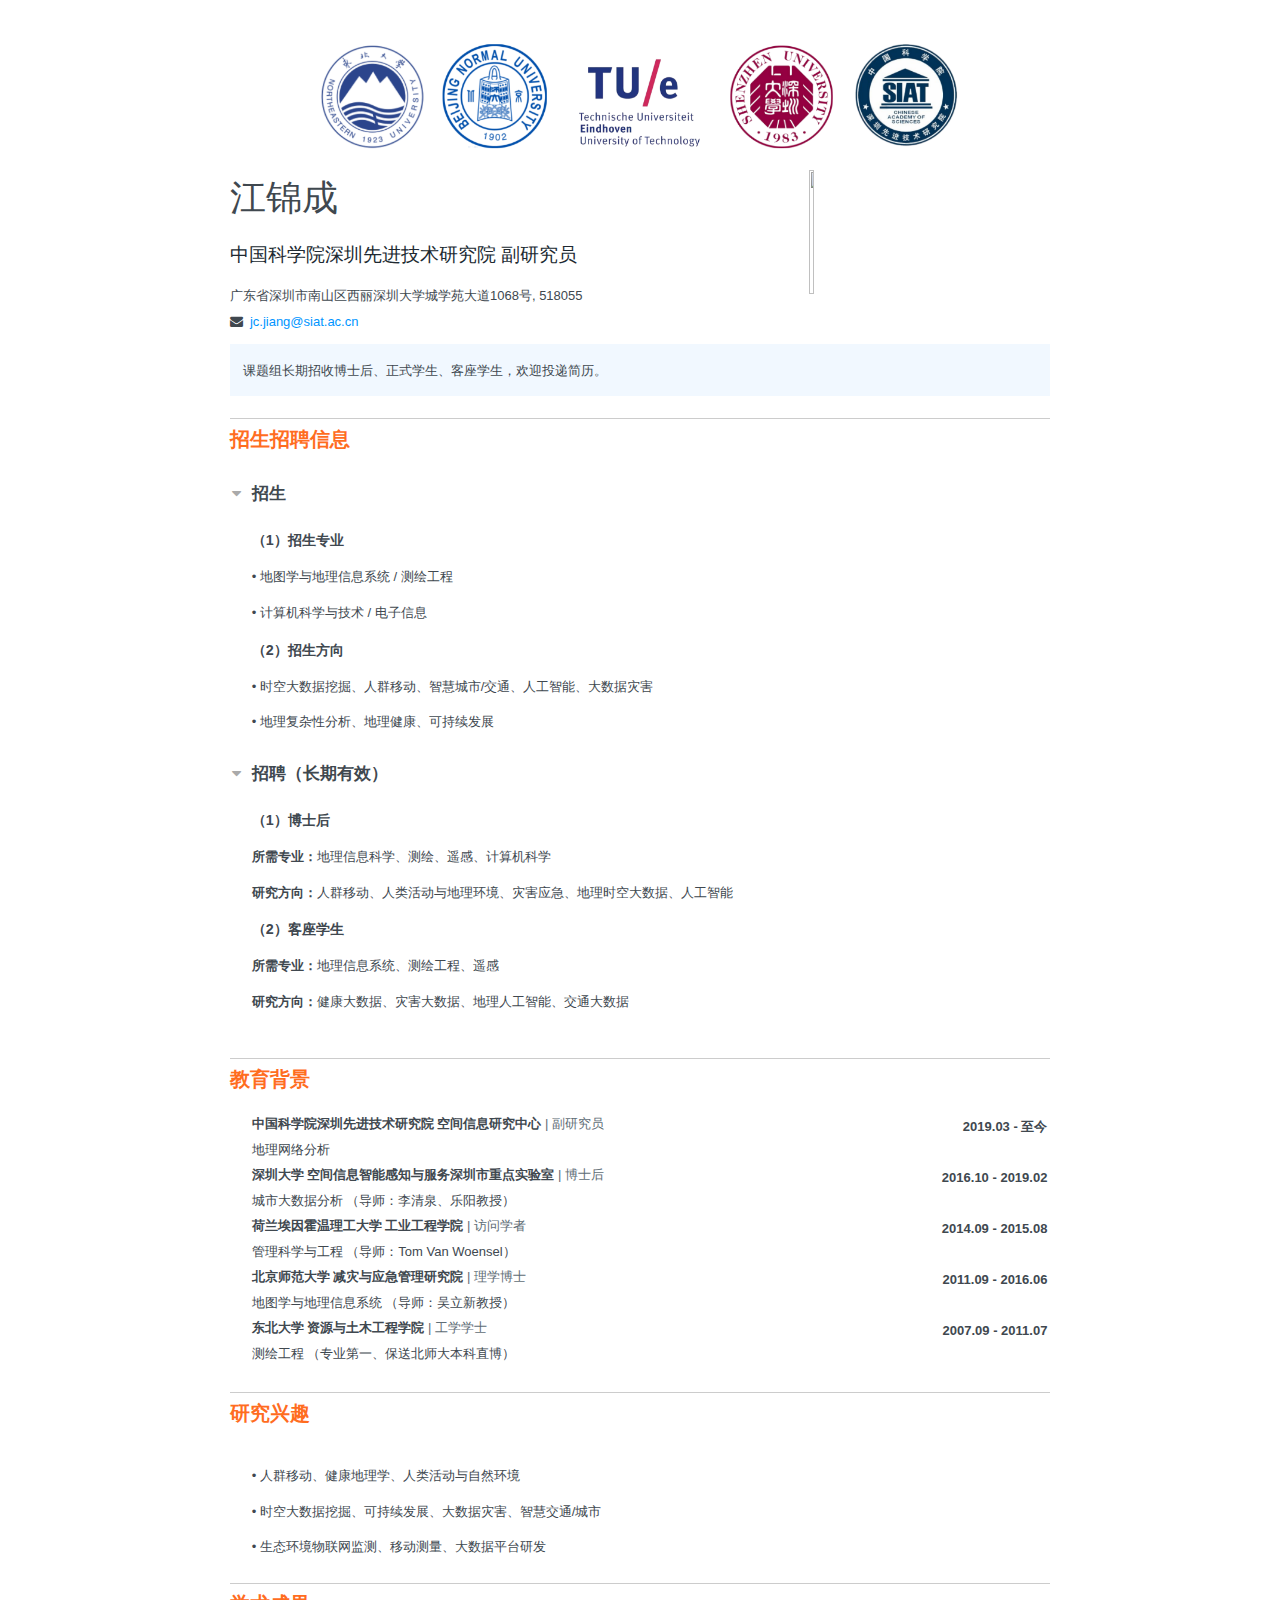
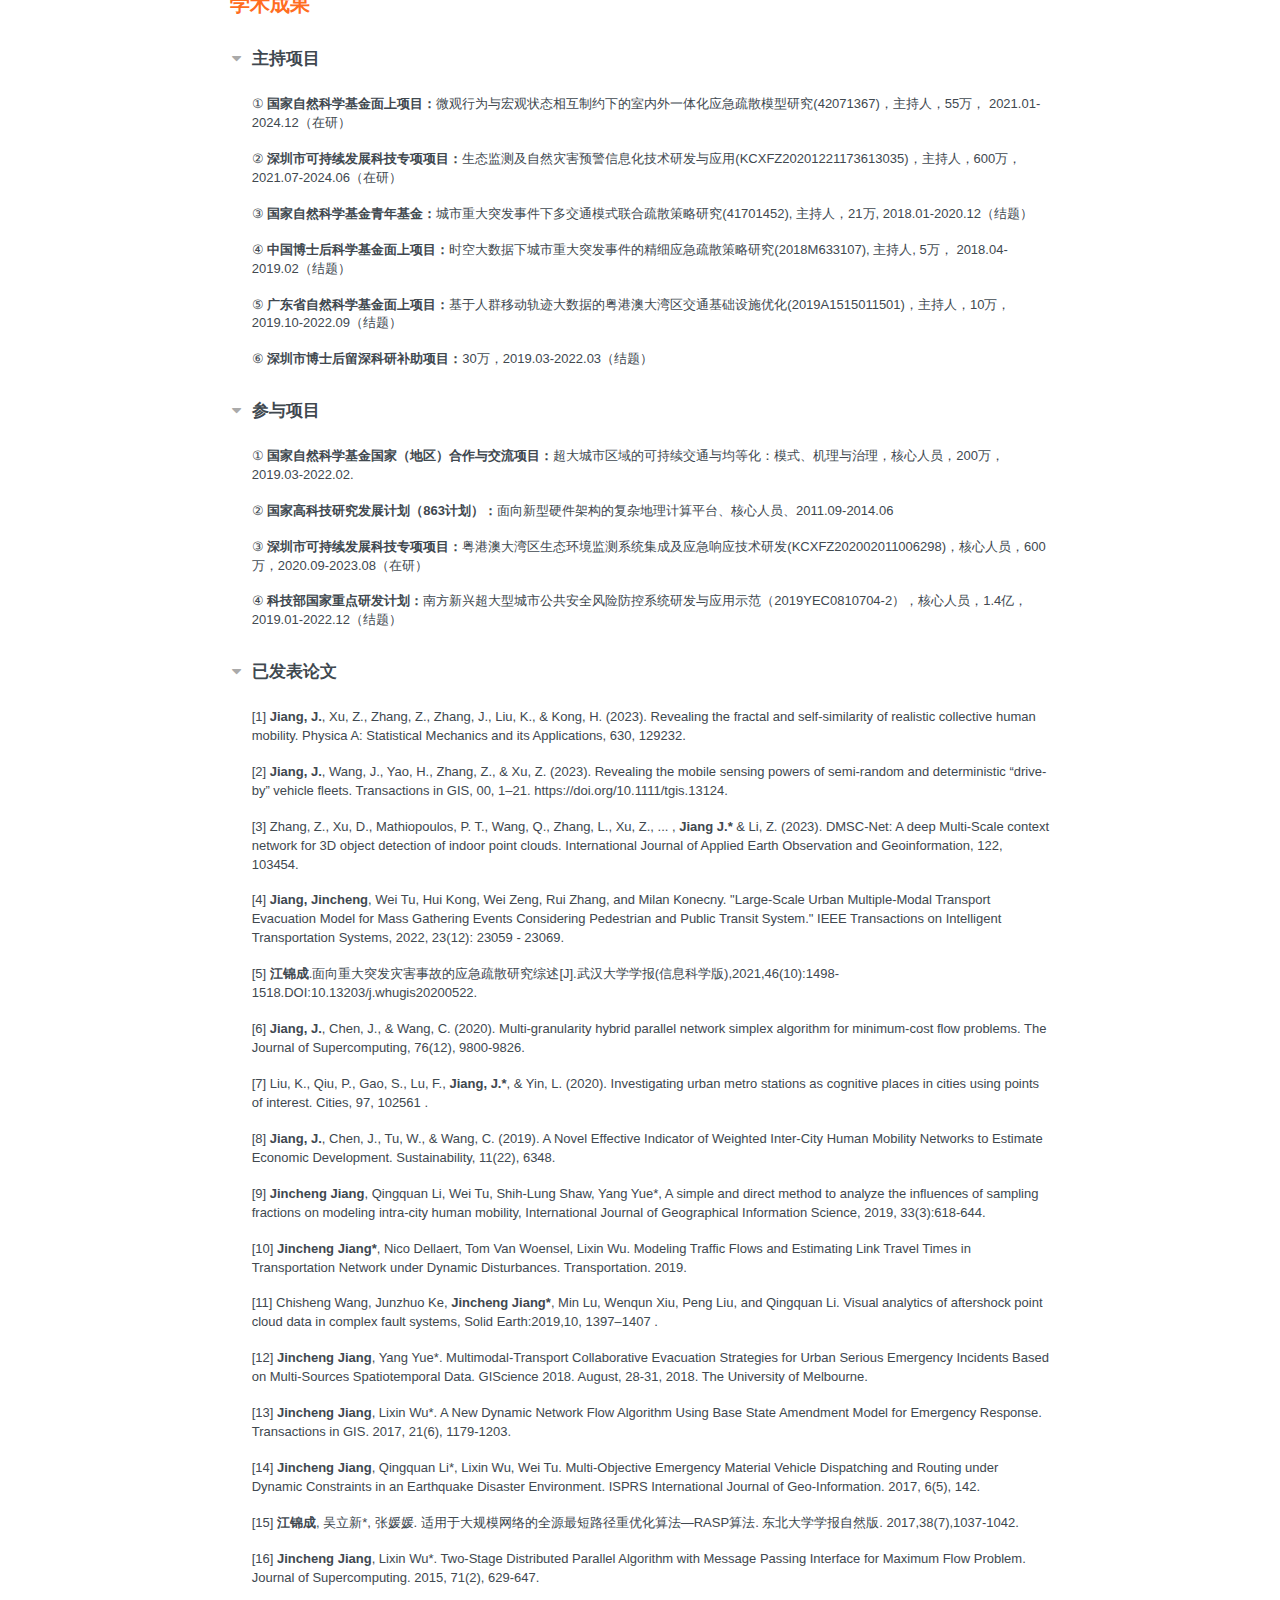
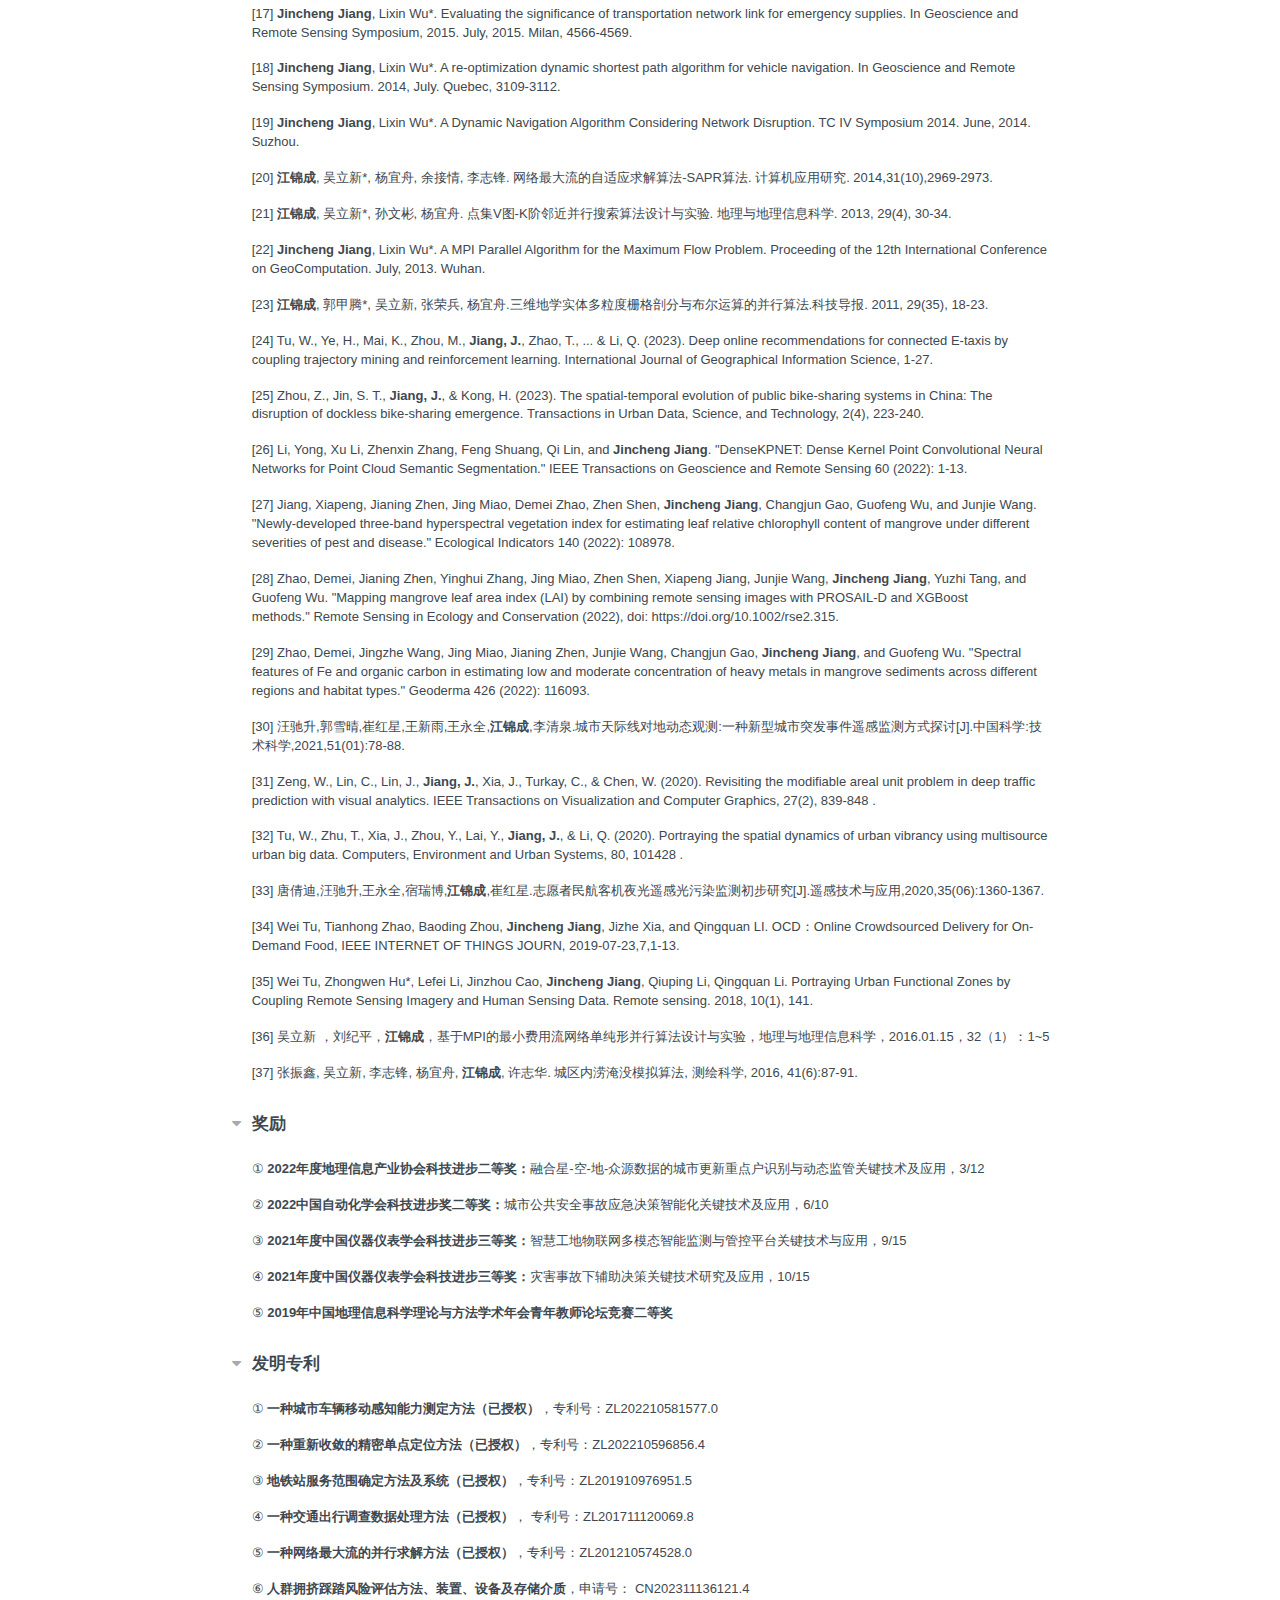
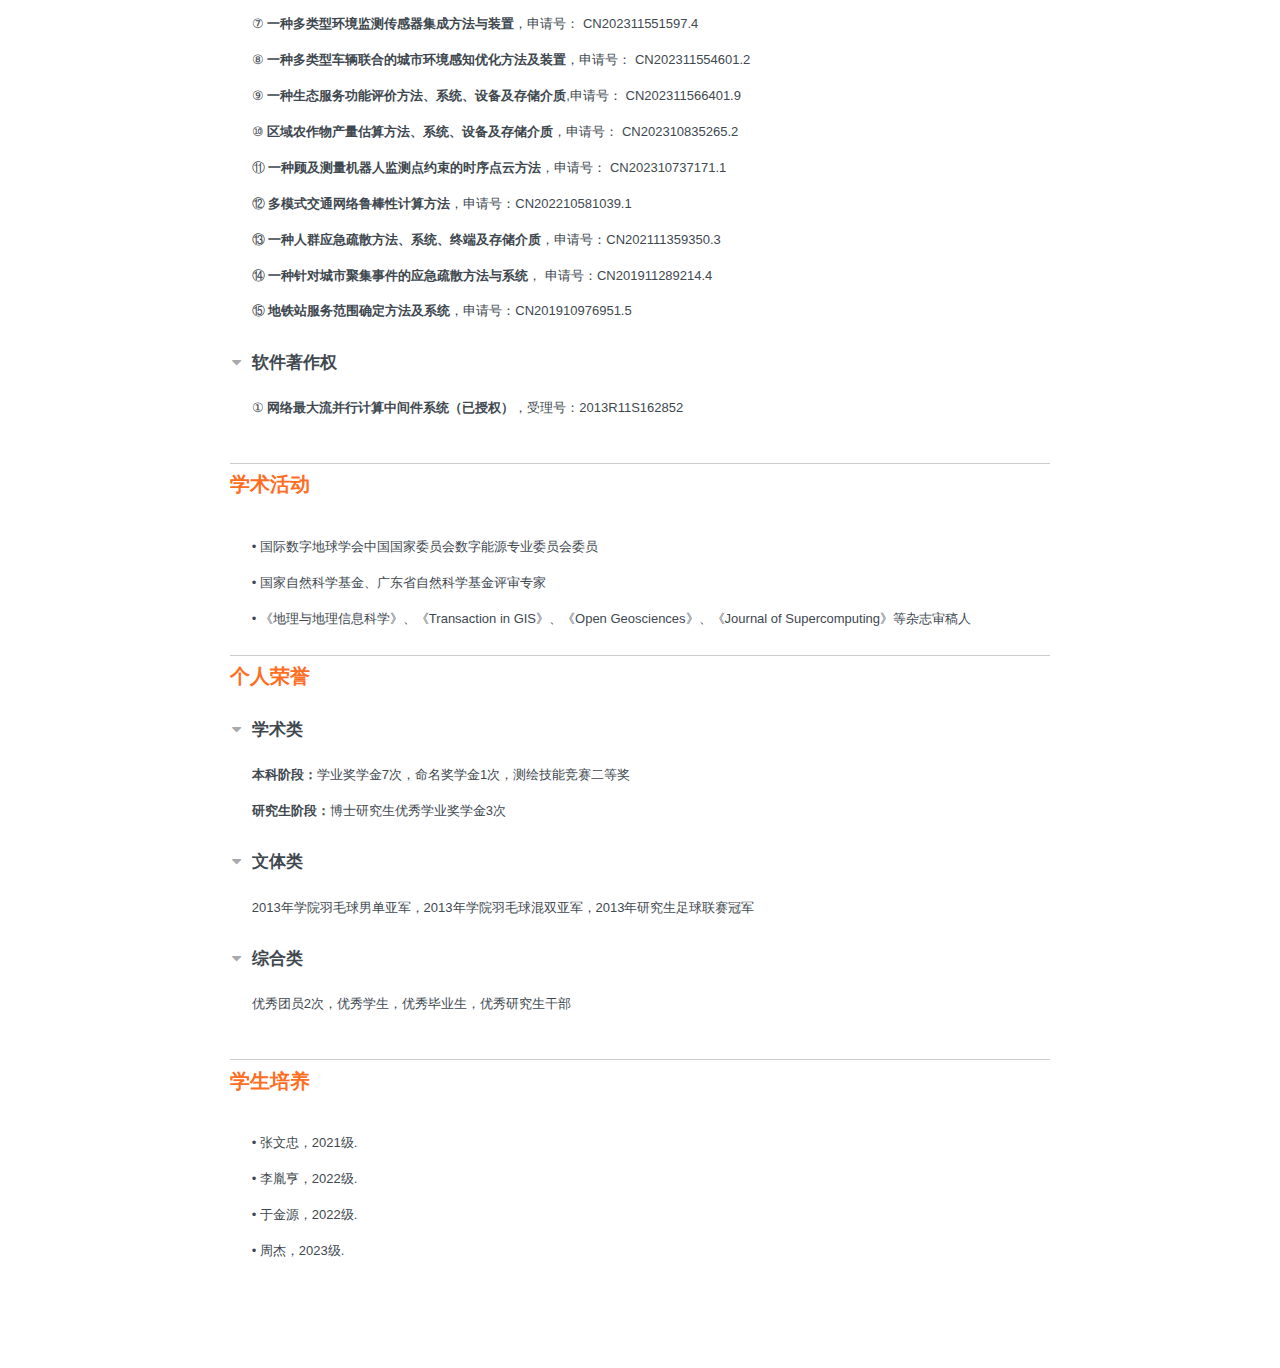
==== commit 4739e75f: "Site updated: 2023-12-24 18:22:50" ====
--- a/index.html
+++ b/index.html
@@ -647,7 +647,7 @@
                             <p></p>
                         
                             <p></p>
-                            <span style="word-wrap:break-word; text-align: justify;">⑥ <b>人群拥挤踩踏风险评估方法、装置、设备及存储介质</b>, 申请号： CN202311136121.4</span>
+                            <span style="word-wrap:break-word; text-align: justify;">⑥ <b>人群拥挤踩踏风险评估方法、装置、设备及存储介质</b>，申请号： CN202311136121.4</span>
                             <p></p>
                         
                             <p></p>
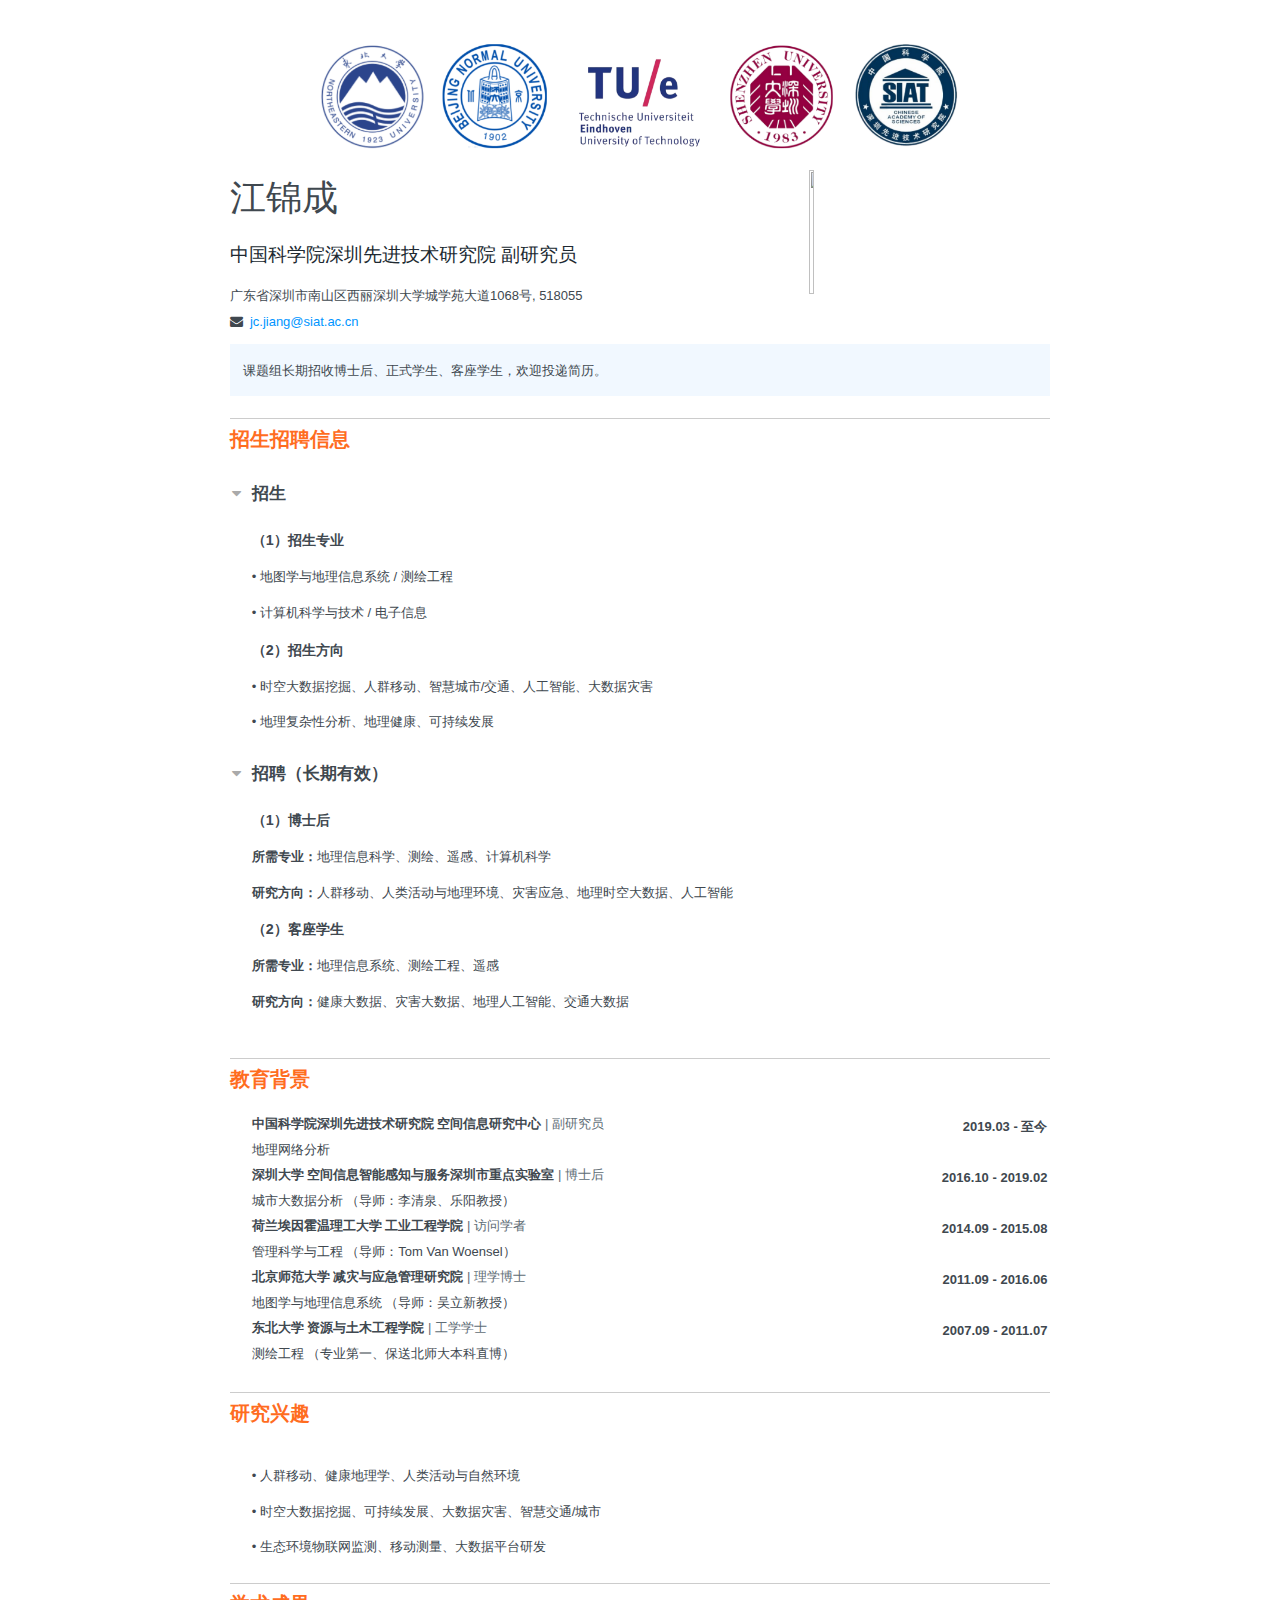
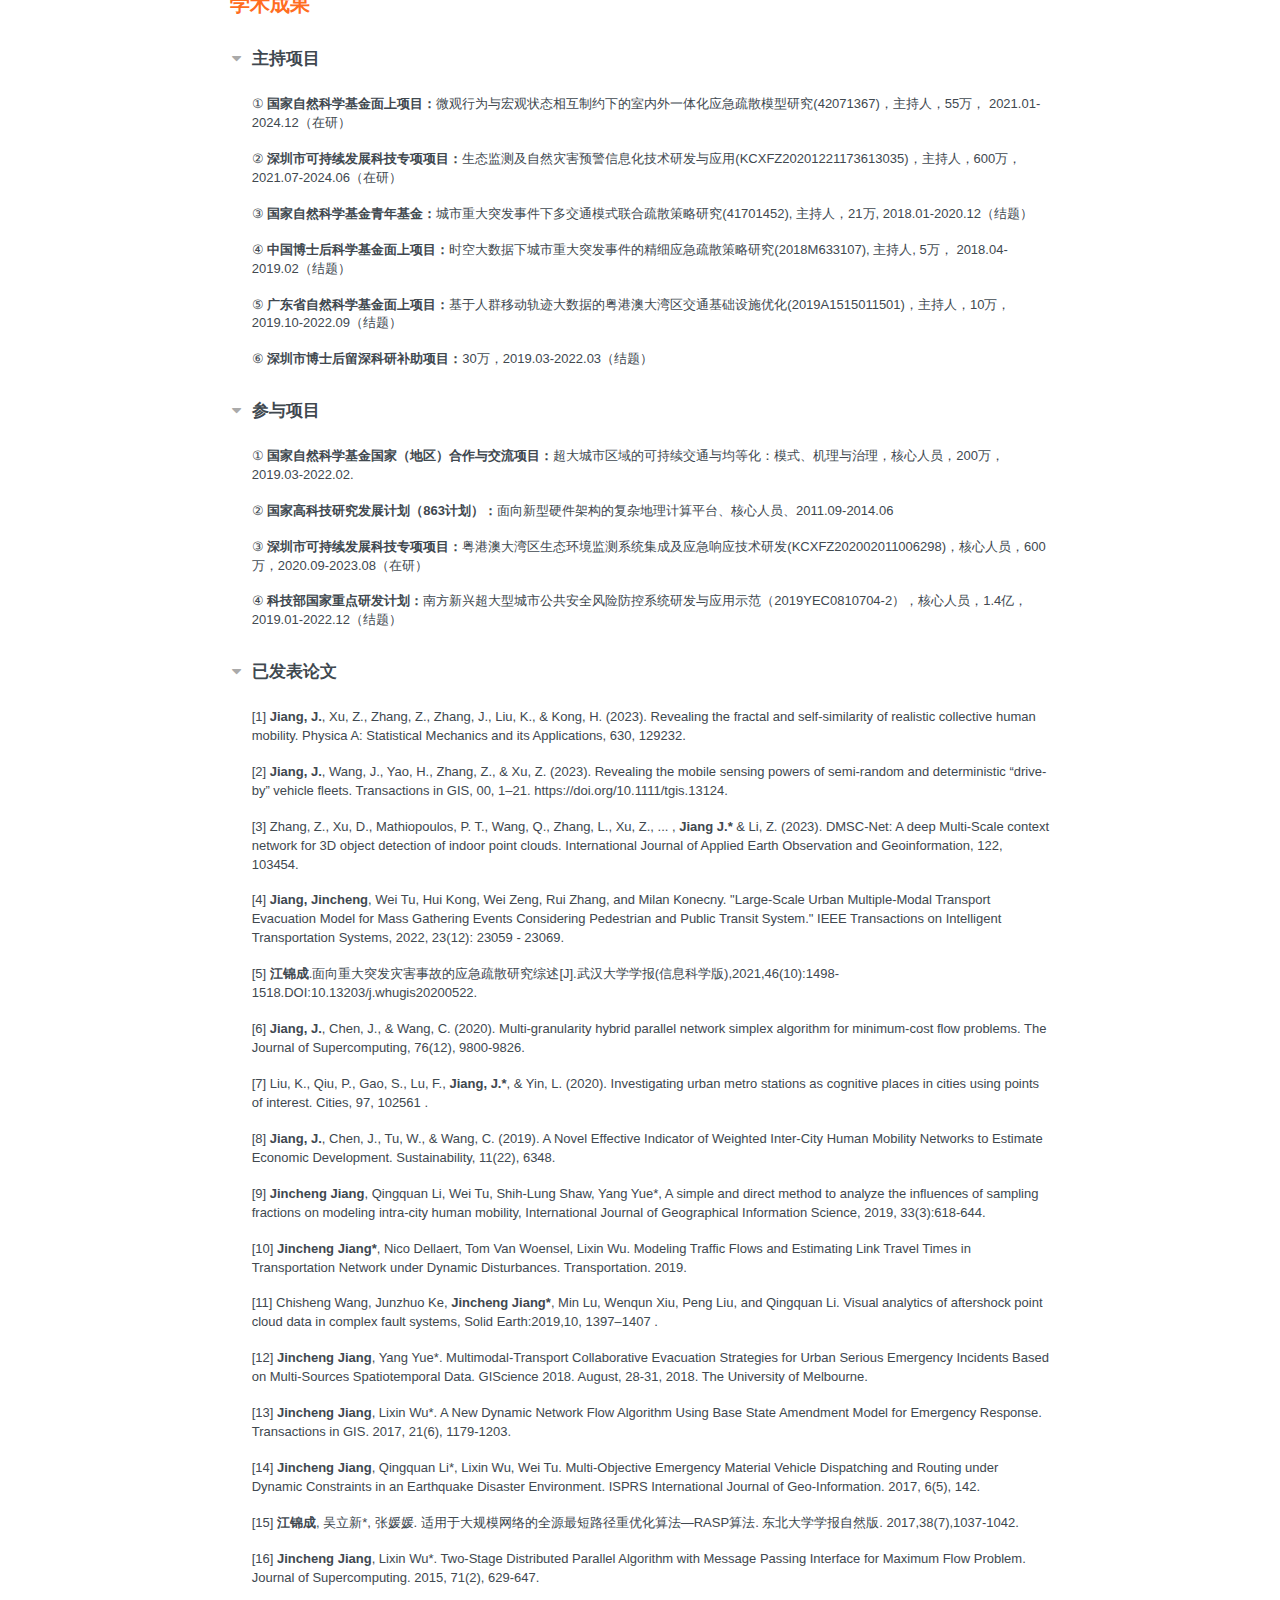
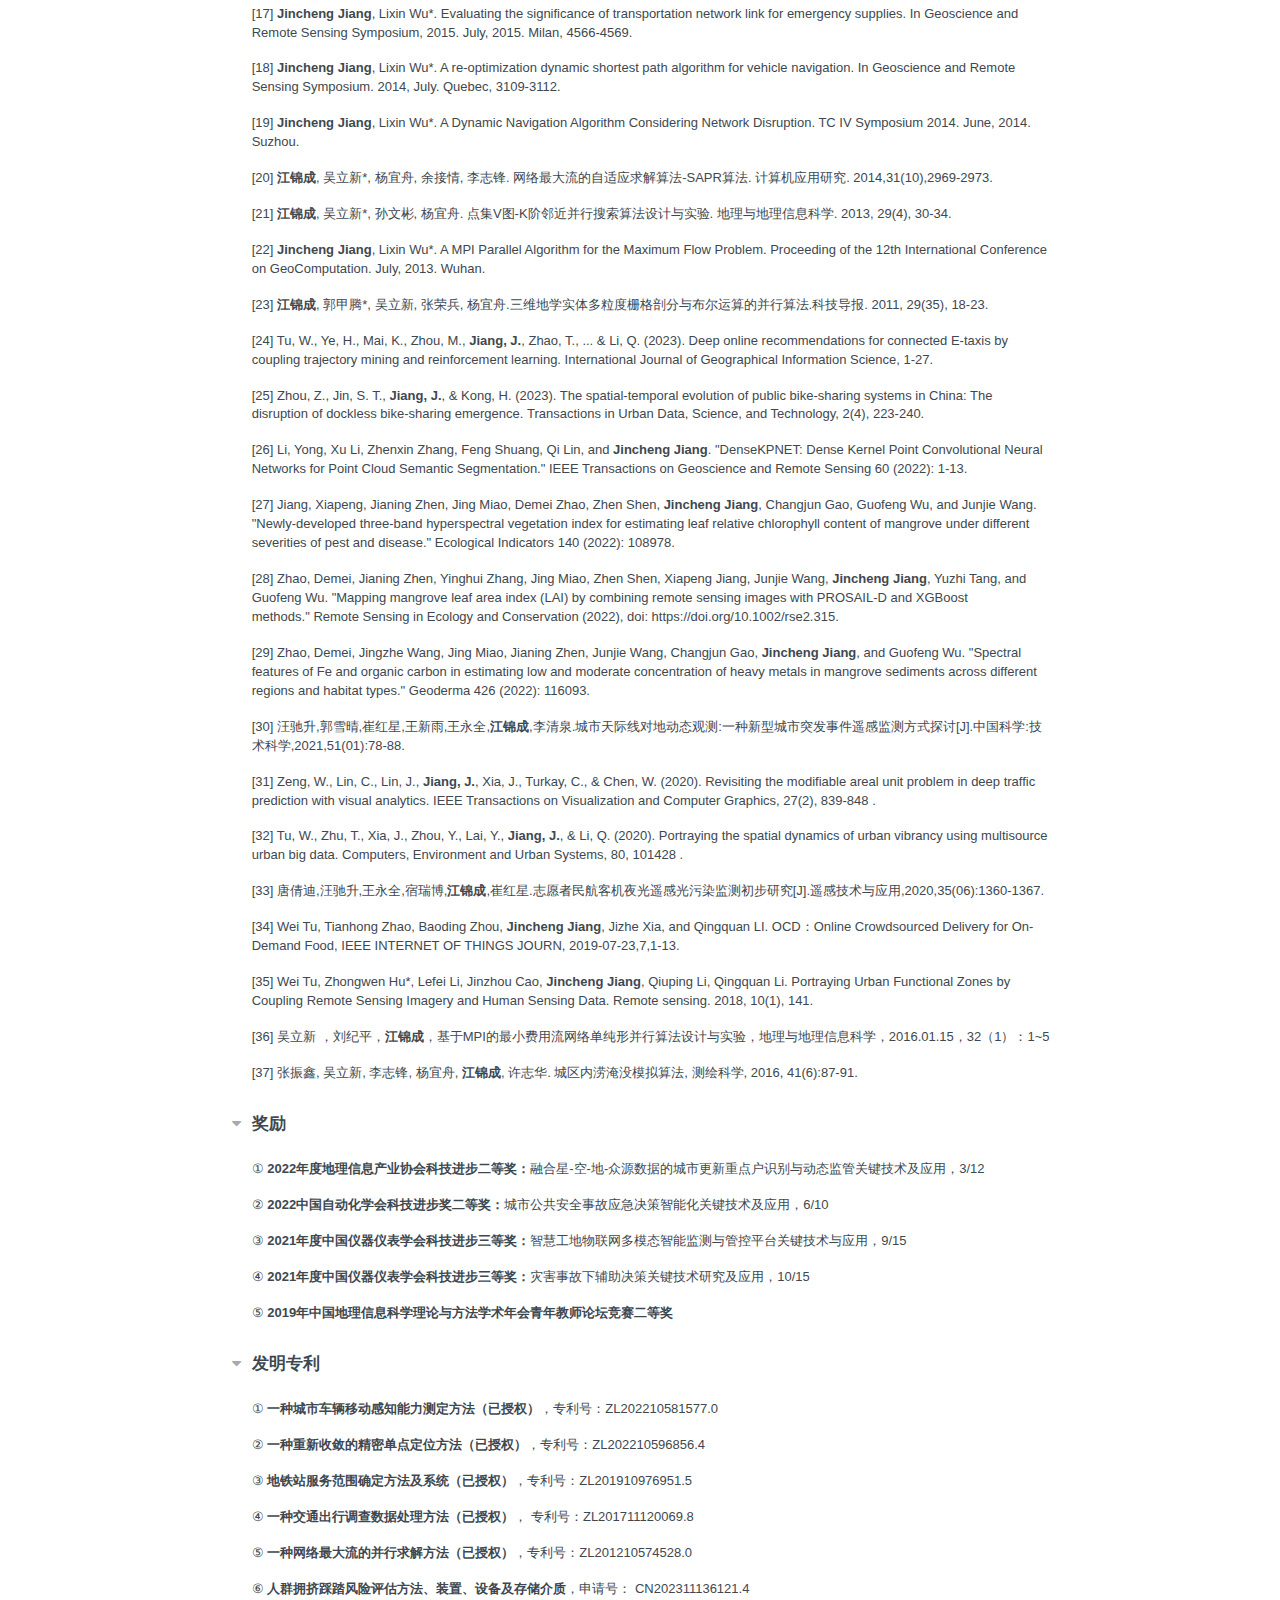
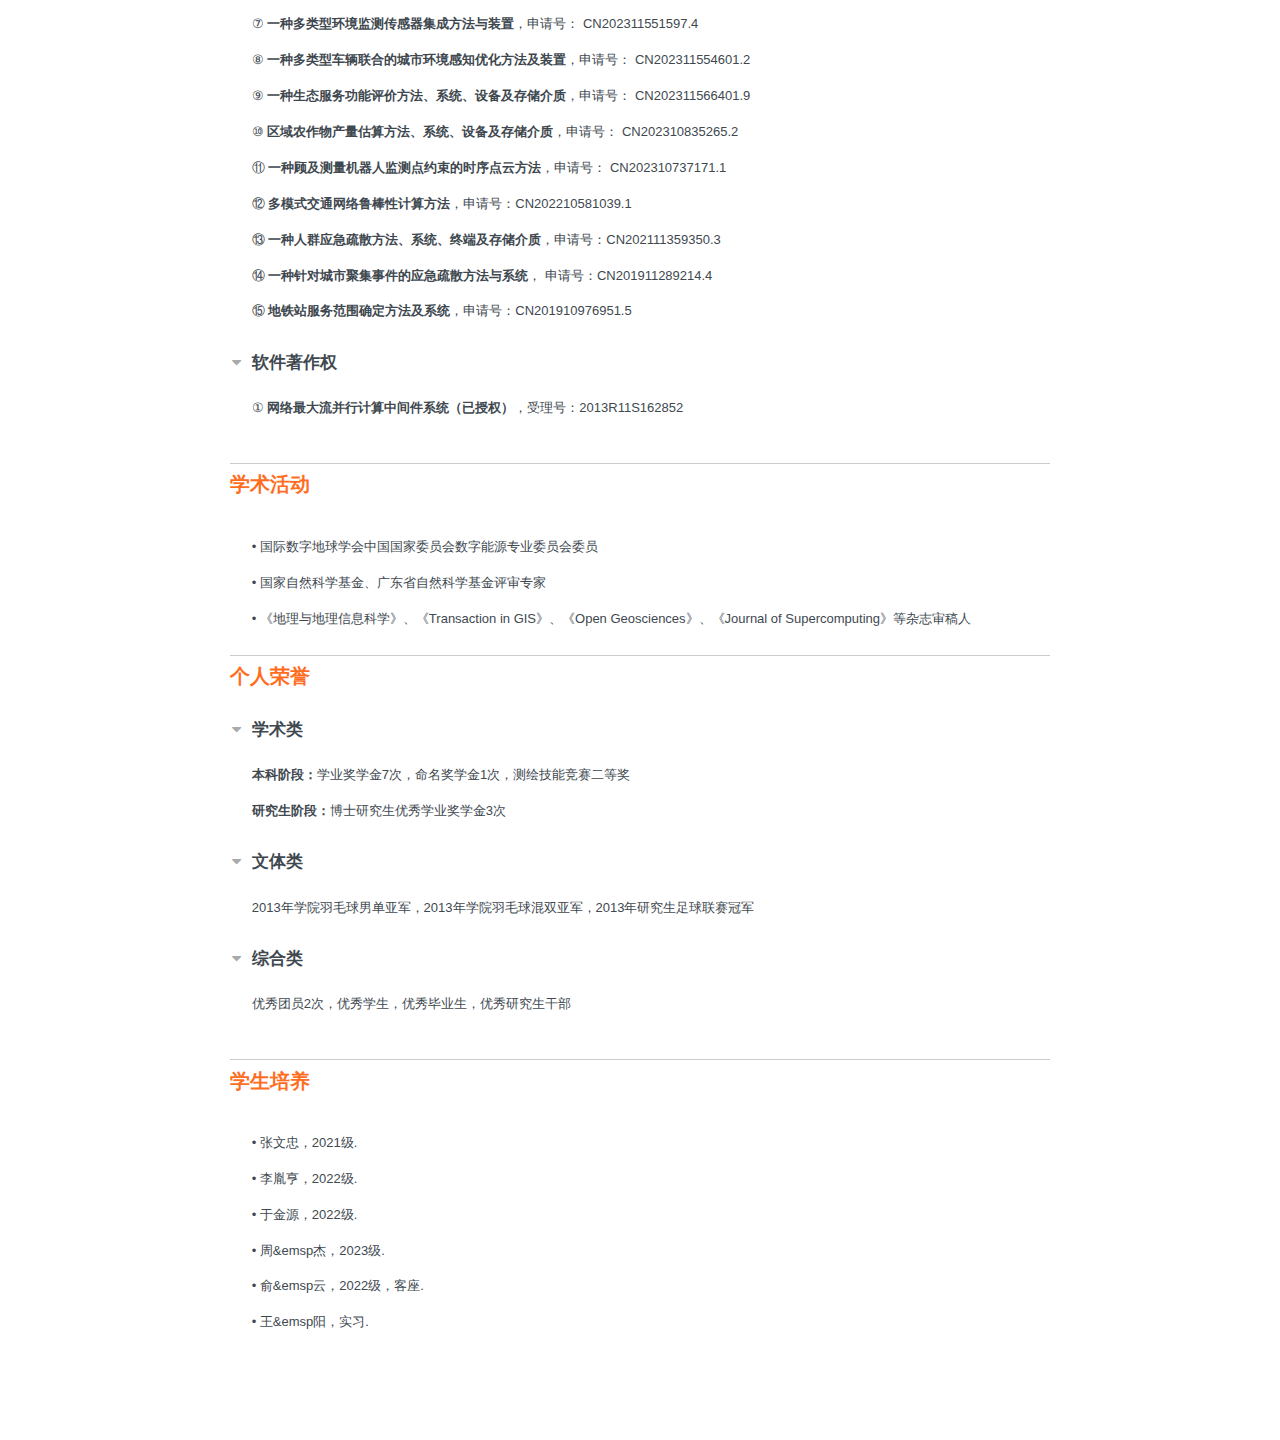
==== commit 13b50124: "Site updated: 2023-12-24 21:06:35" ====
--- a/index.html
+++ b/index.html
@@ -659,7 +659,7 @@
                             <p></p>
                         
                             <p></p>
-                            <span style="word-wrap:break-word; text-align: justify;">⑨ <b>一种生态服务功能评价方法、系统、设备及存储介质</b>,申请号： CN202311566401.9</span>
+                            <span style="word-wrap:break-word; text-align: justify;">⑨ <b>一种生态服务功能评价方法、系统、设备及存储介质</b>，申请号： CN202311566401.9</span>
                             <p></p>
                         
                             <p></p>
@@ -887,7 +887,27 @@
             <section class="project-item">
                     <div class="summary">
                         <p></p>
-                        <p>• 周杰，2023级.</p>
+                        <p>• 周&emsp杰，2023级.</p>
+                        <p></p>
+                    </div>
+            </section>
+        </section>
+        
+        <section id="project">
+            <section class="project-item">
+                    <div class="summary">
+                        <p></p>
+                        <p>• 俞&emsp云，2022级，客座.</p>
+                        <p></p>
+                    </div>
+            </section>
+        </section>
+        
+        <section id="project">
+            <section class="project-item">
+                    <div class="summary">
+                        <p></p>
+                        <p>• 王&emsp阳，实习.</p>
                         <p></p>
                     </div>
             </section>
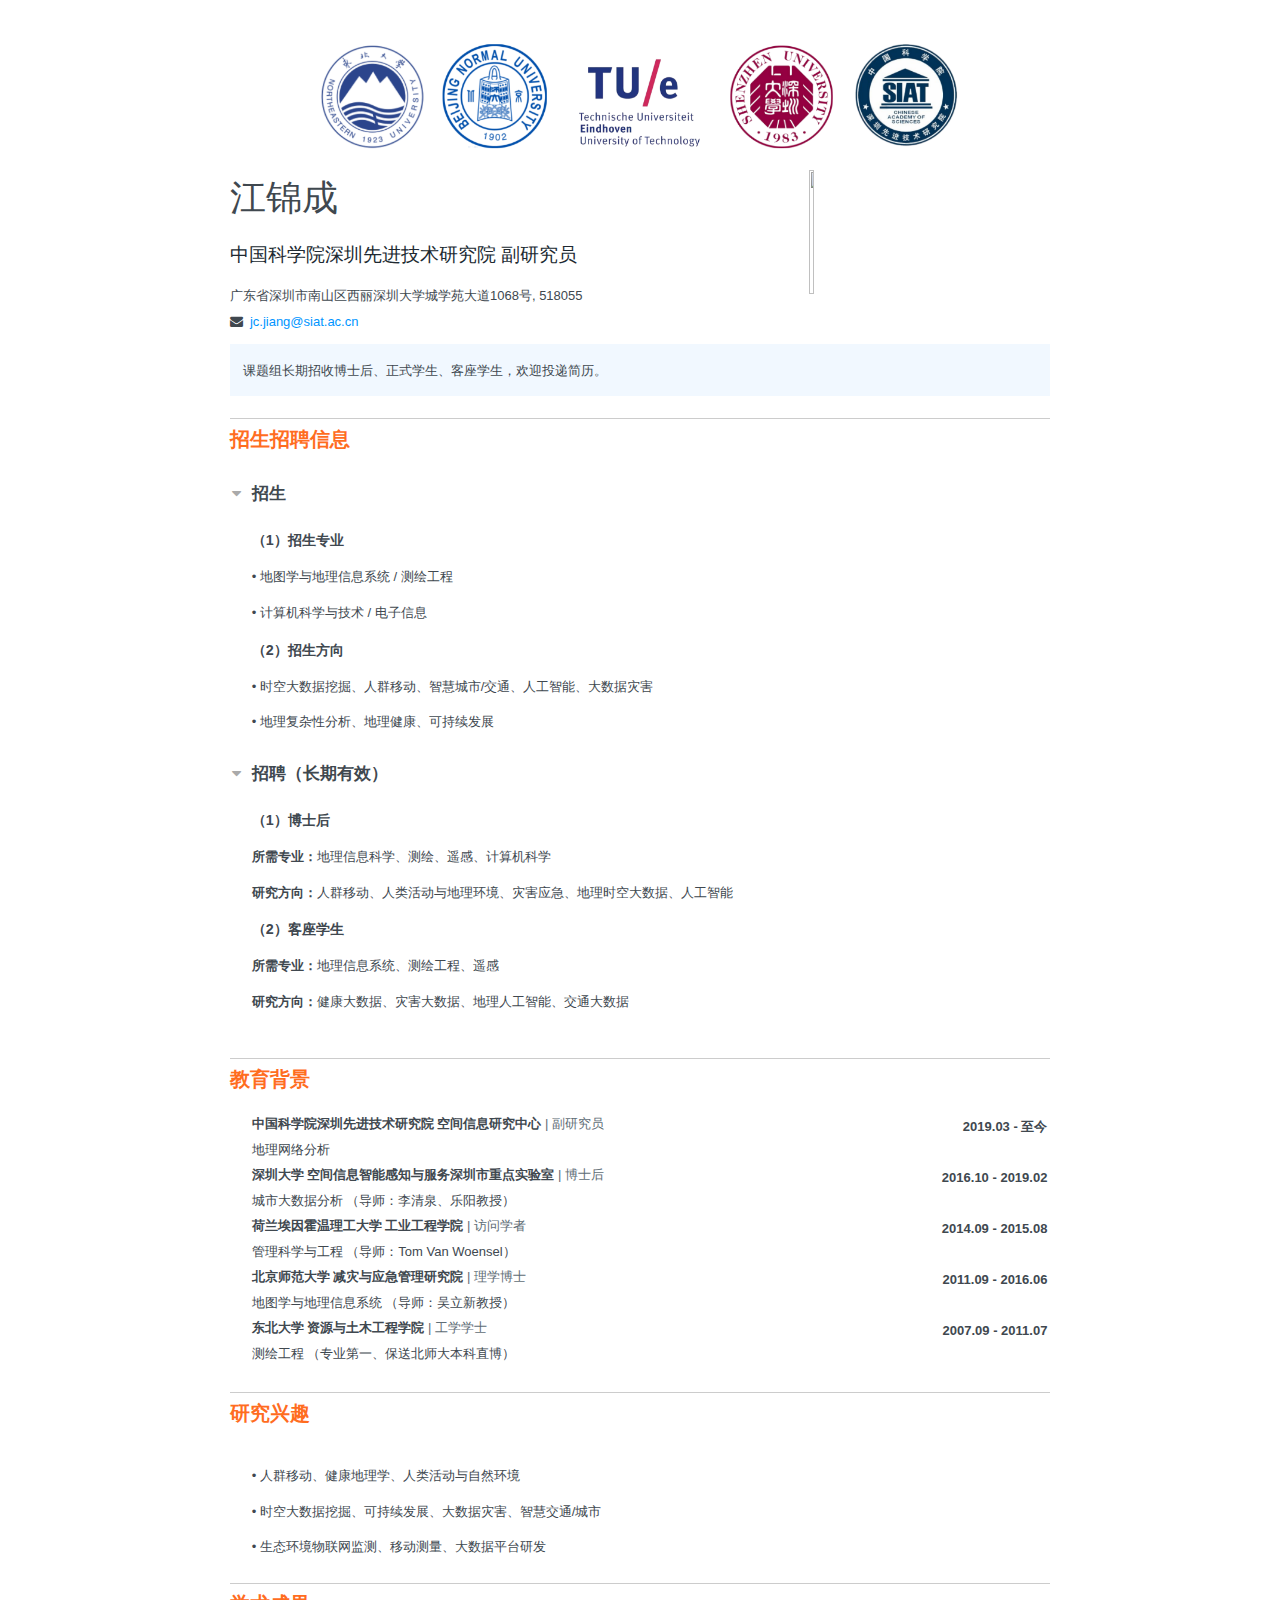
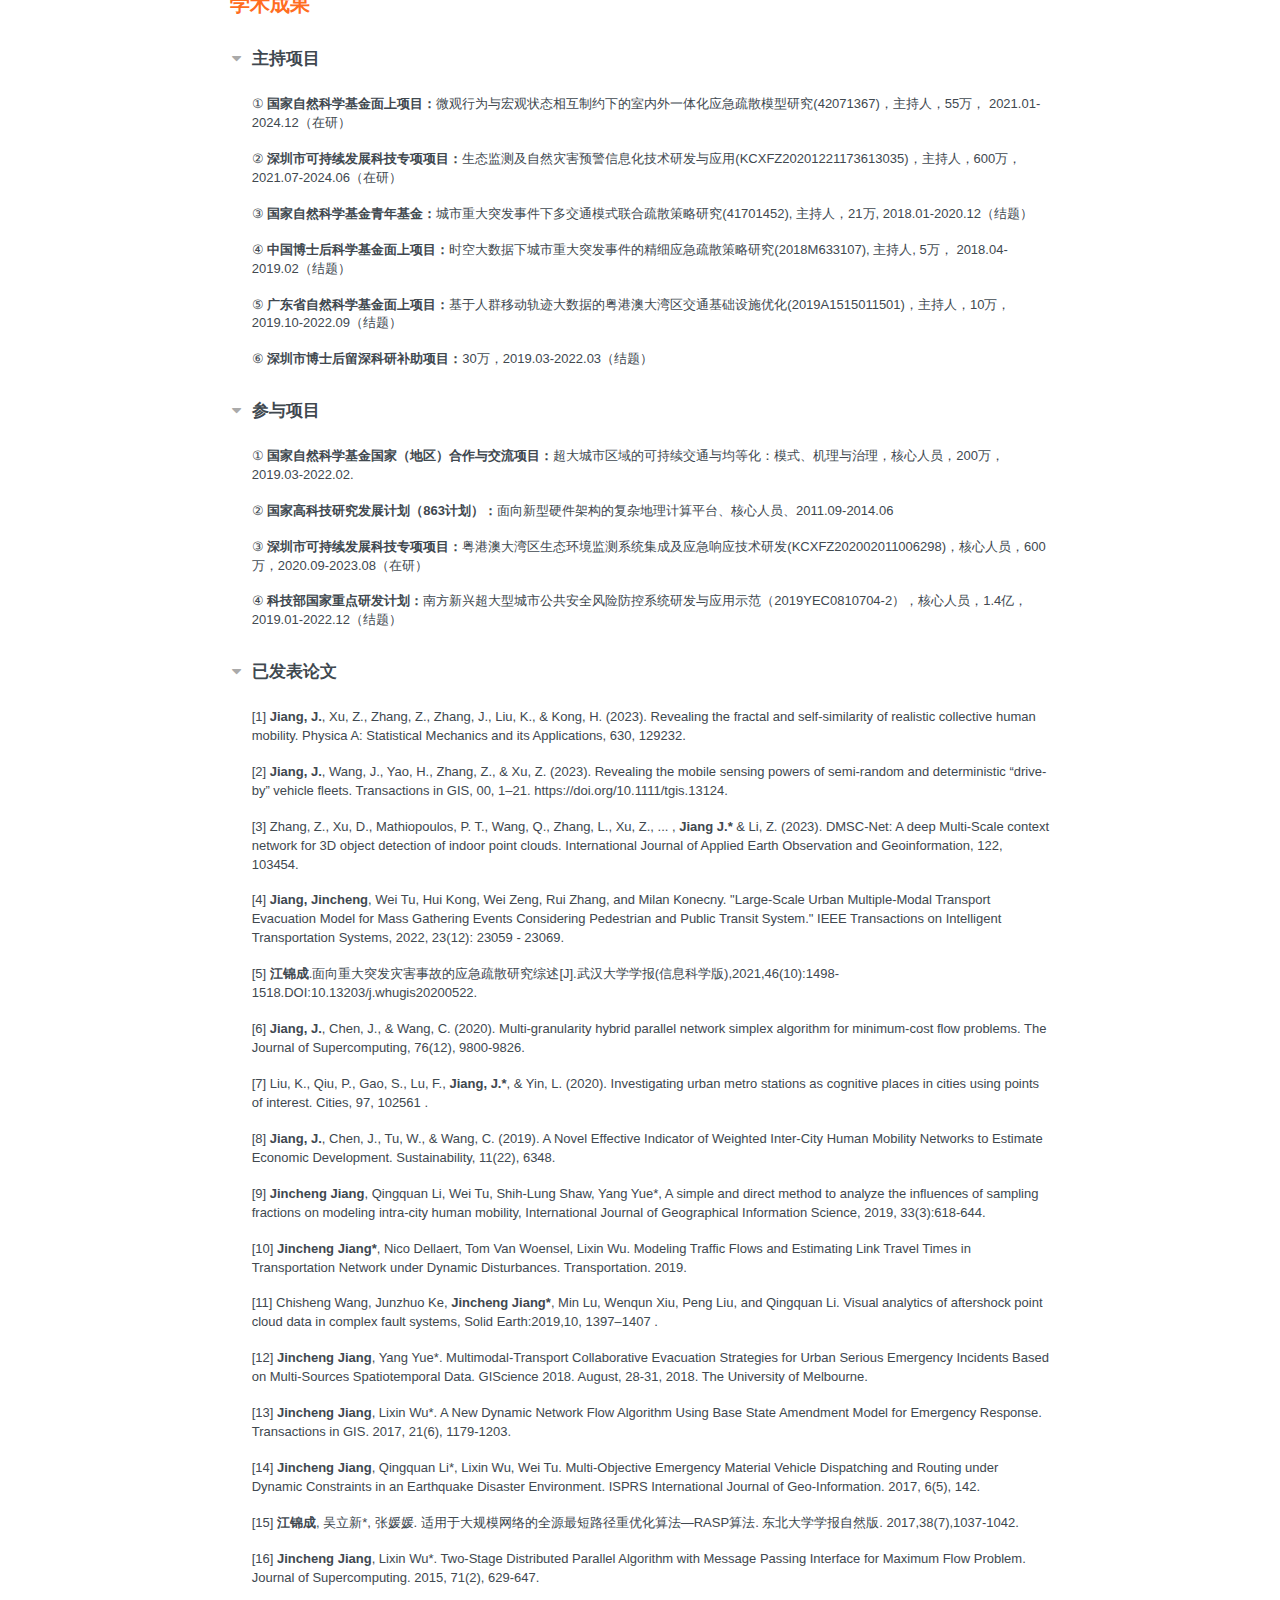
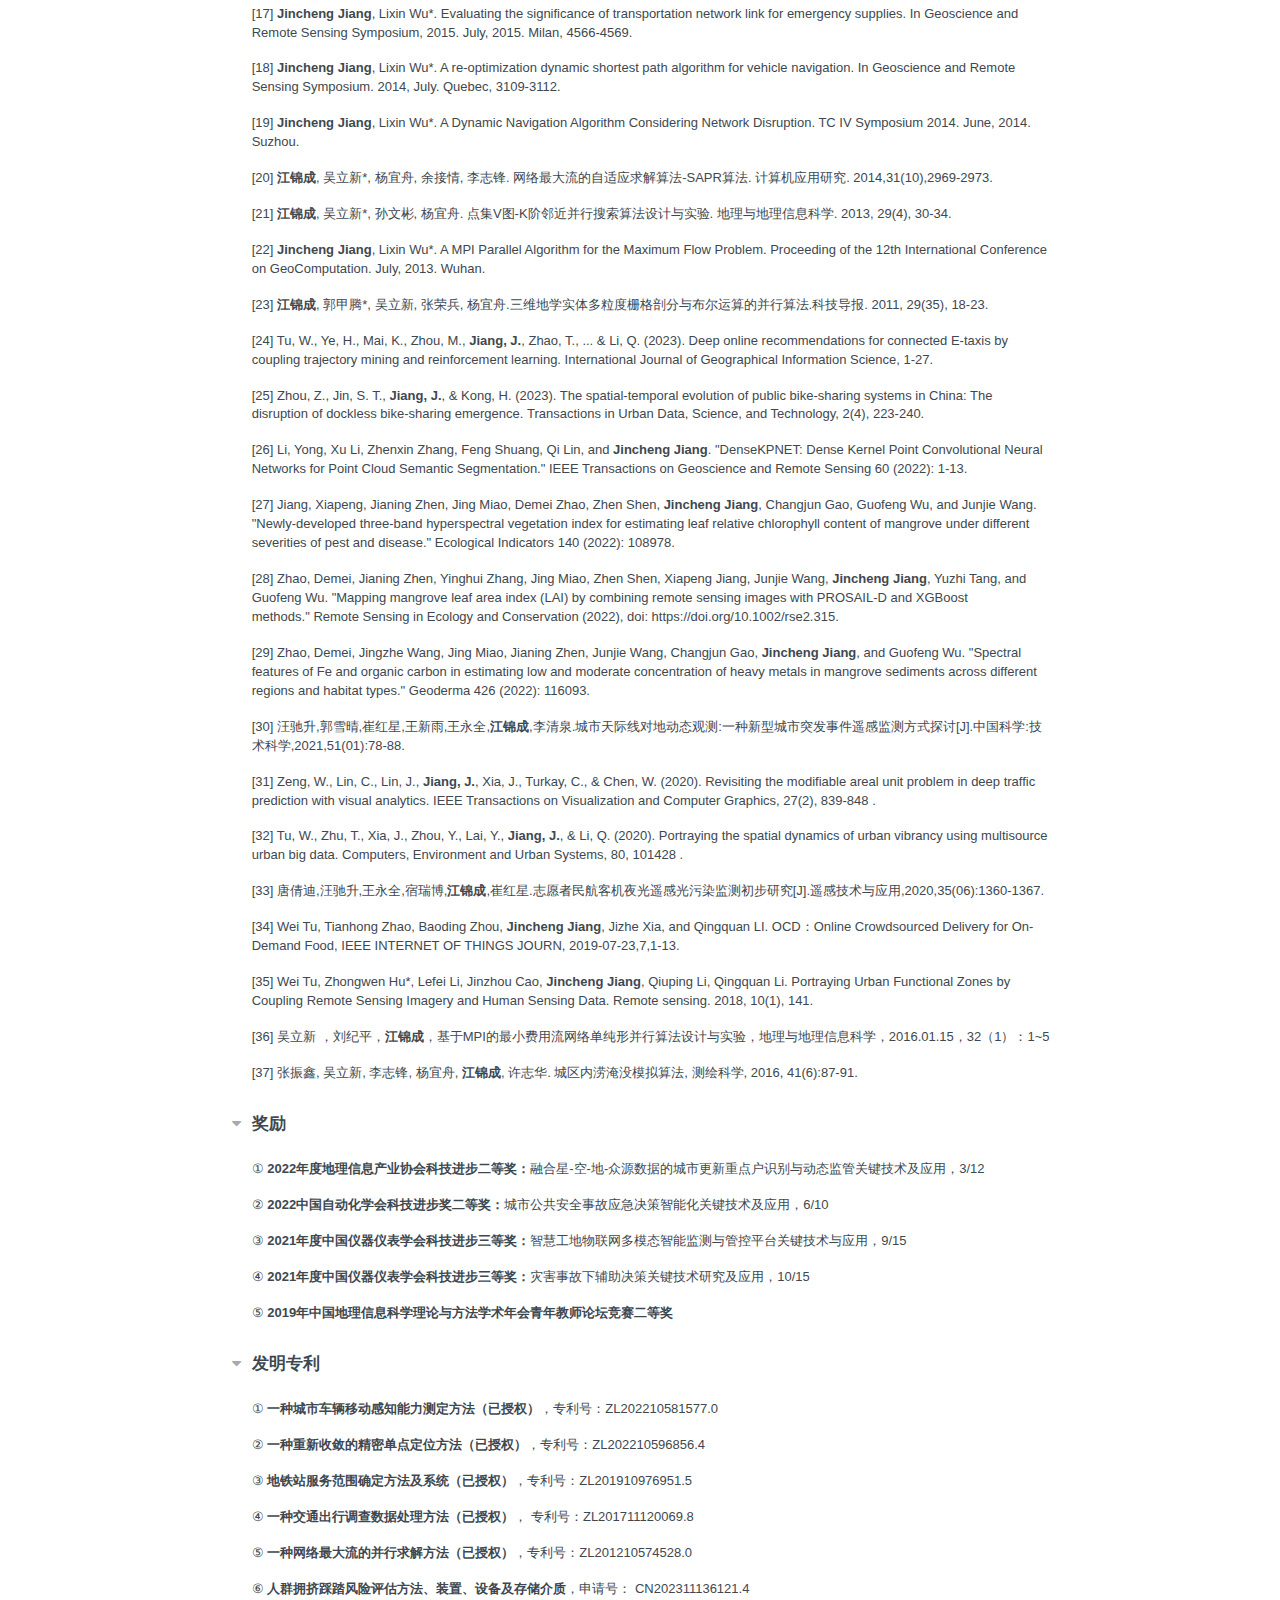
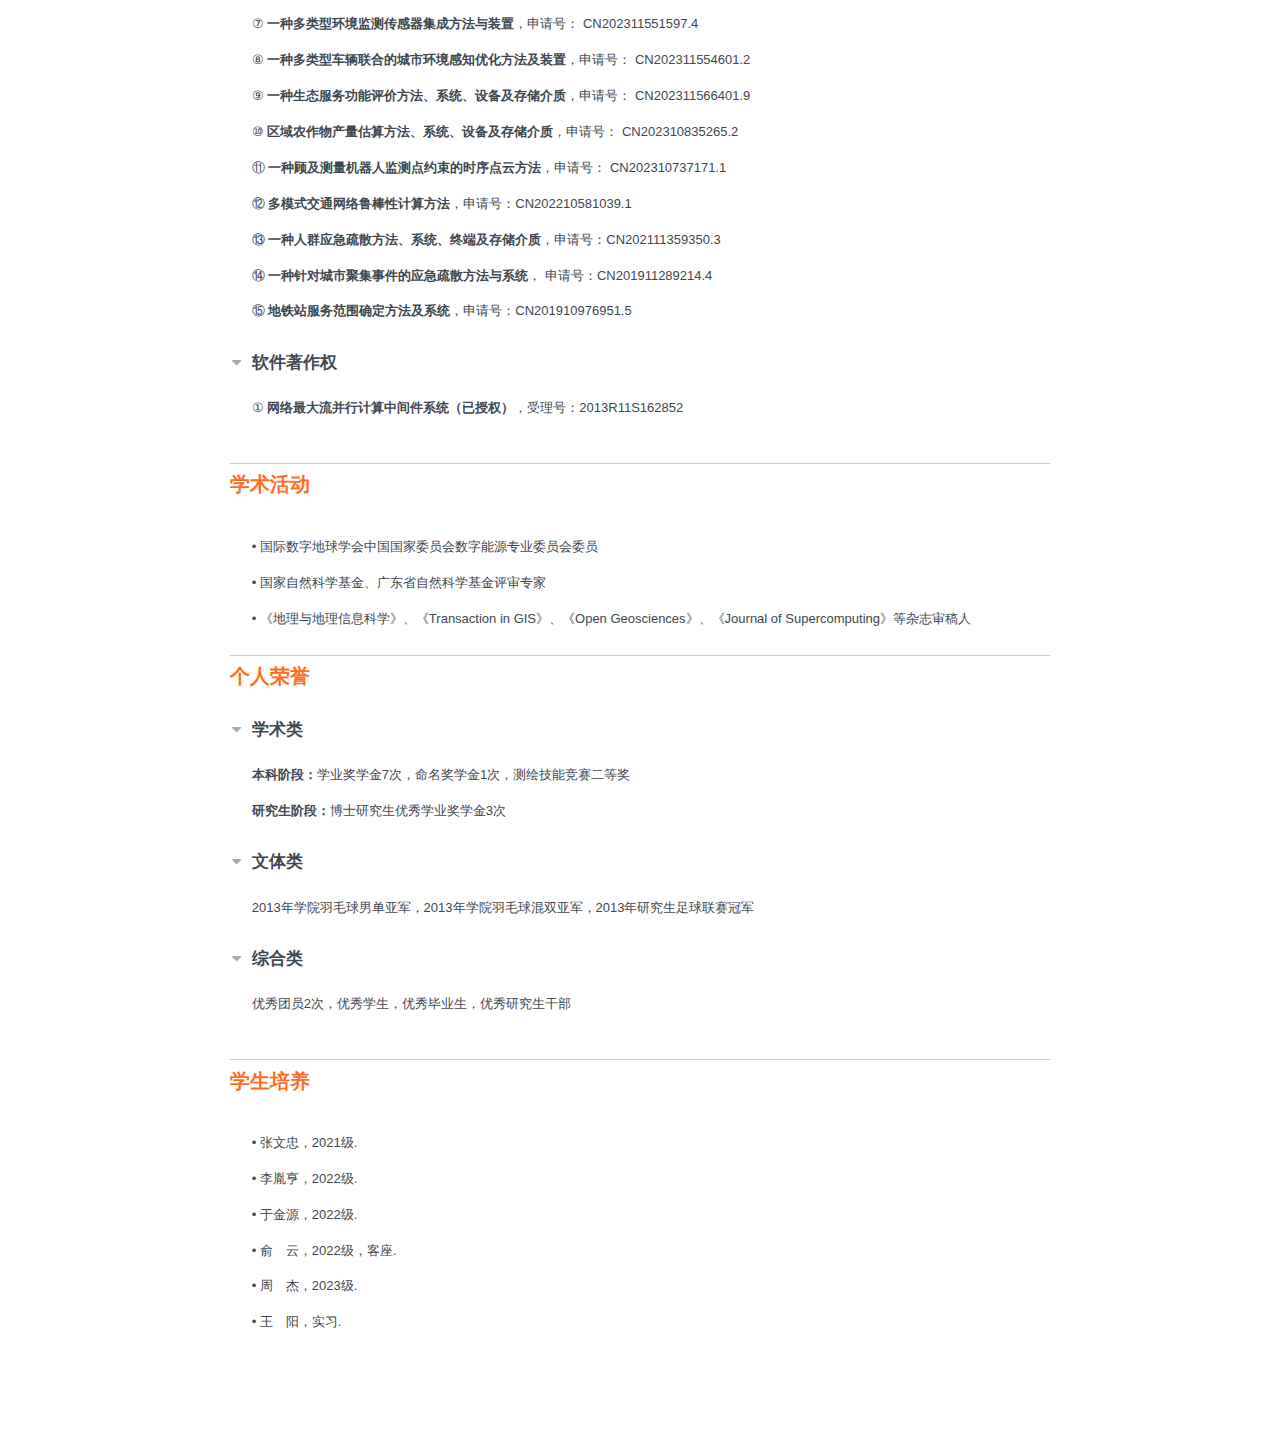
==== commit 827b9bce: "Site updated: 2023-12-24 21:11:05" ====
--- a/index.html
+++ b/index.html
@@ -887,27 +887,27 @@
             <section class="project-item">
                     <div class="summary">
                         <p></p>
-                        <p>• 周&emsp杰，2023级.</p>
-                        <p></p>
-                    </div>
-            </section>
-        </section>
-        
-        <section id="project">
-            <section class="project-item">
-                    <div class="summary">
-                        <p></p>
-                        <p>• 俞&emsp云，2022级，客座.</p>
-                        <p></p>
-                    </div>
-            </section>
-        </section>
-        
-        <section id="project">
-            <section class="project-item">
-                    <div class="summary">
-                        <p></p>
-                        <p>• 王&emsp阳，实习.</p>
+                        <p>• 俞&emsp;云，2022级，客座.</p>
+                        <p></p>
+                    </div>
+            </section>
+        </section>
+        
+        <section id="project">
+            <section class="project-item">
+                    <div class="summary">
+                        <p></p>
+                        <p>• 周&emsp;杰，2023级.</p>
+                        <p></p>
+                    </div>
+            </section>
+        </section>
+        
+        <section id="project">
+            <section class="project-item">
+                    <div class="summary">
+                        <p></p>
+                        <p>• 王&emsp;阳，实习.</p>
                         <p></p>
                     </div>
             </section>
